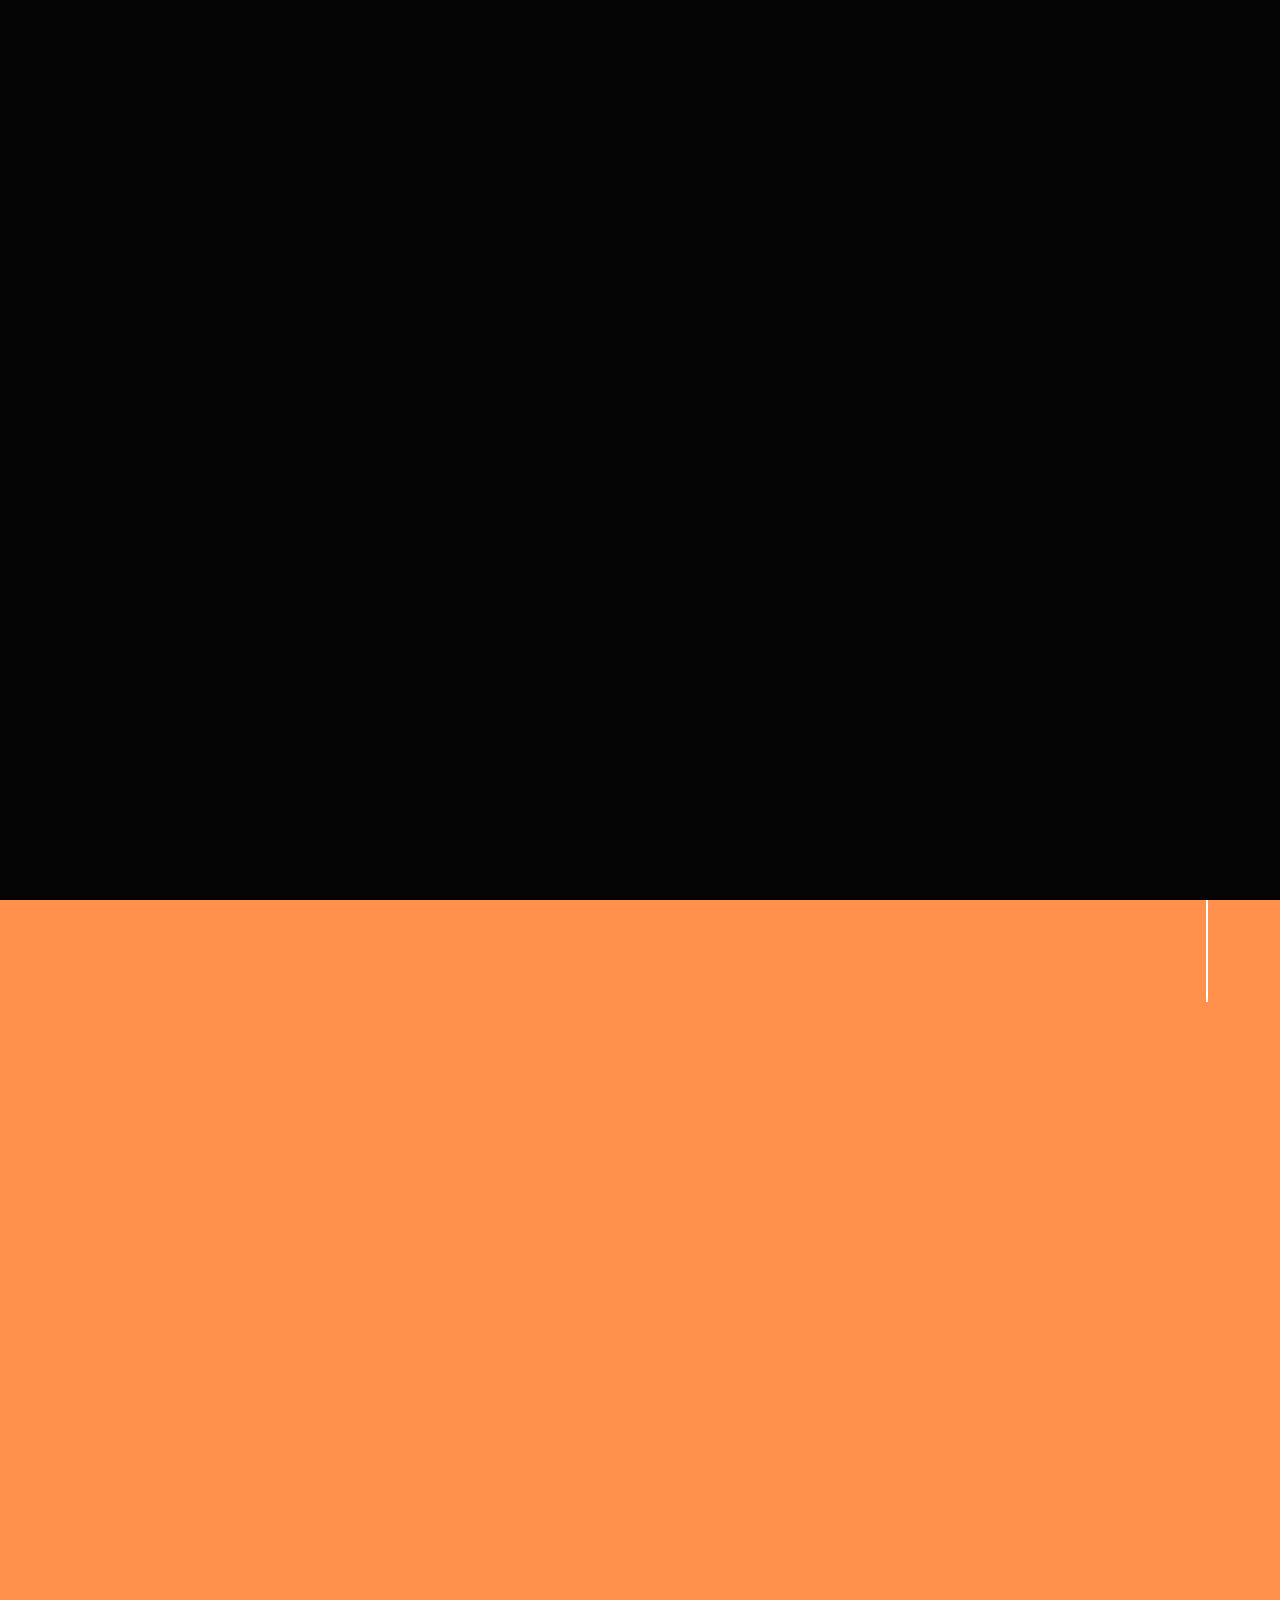
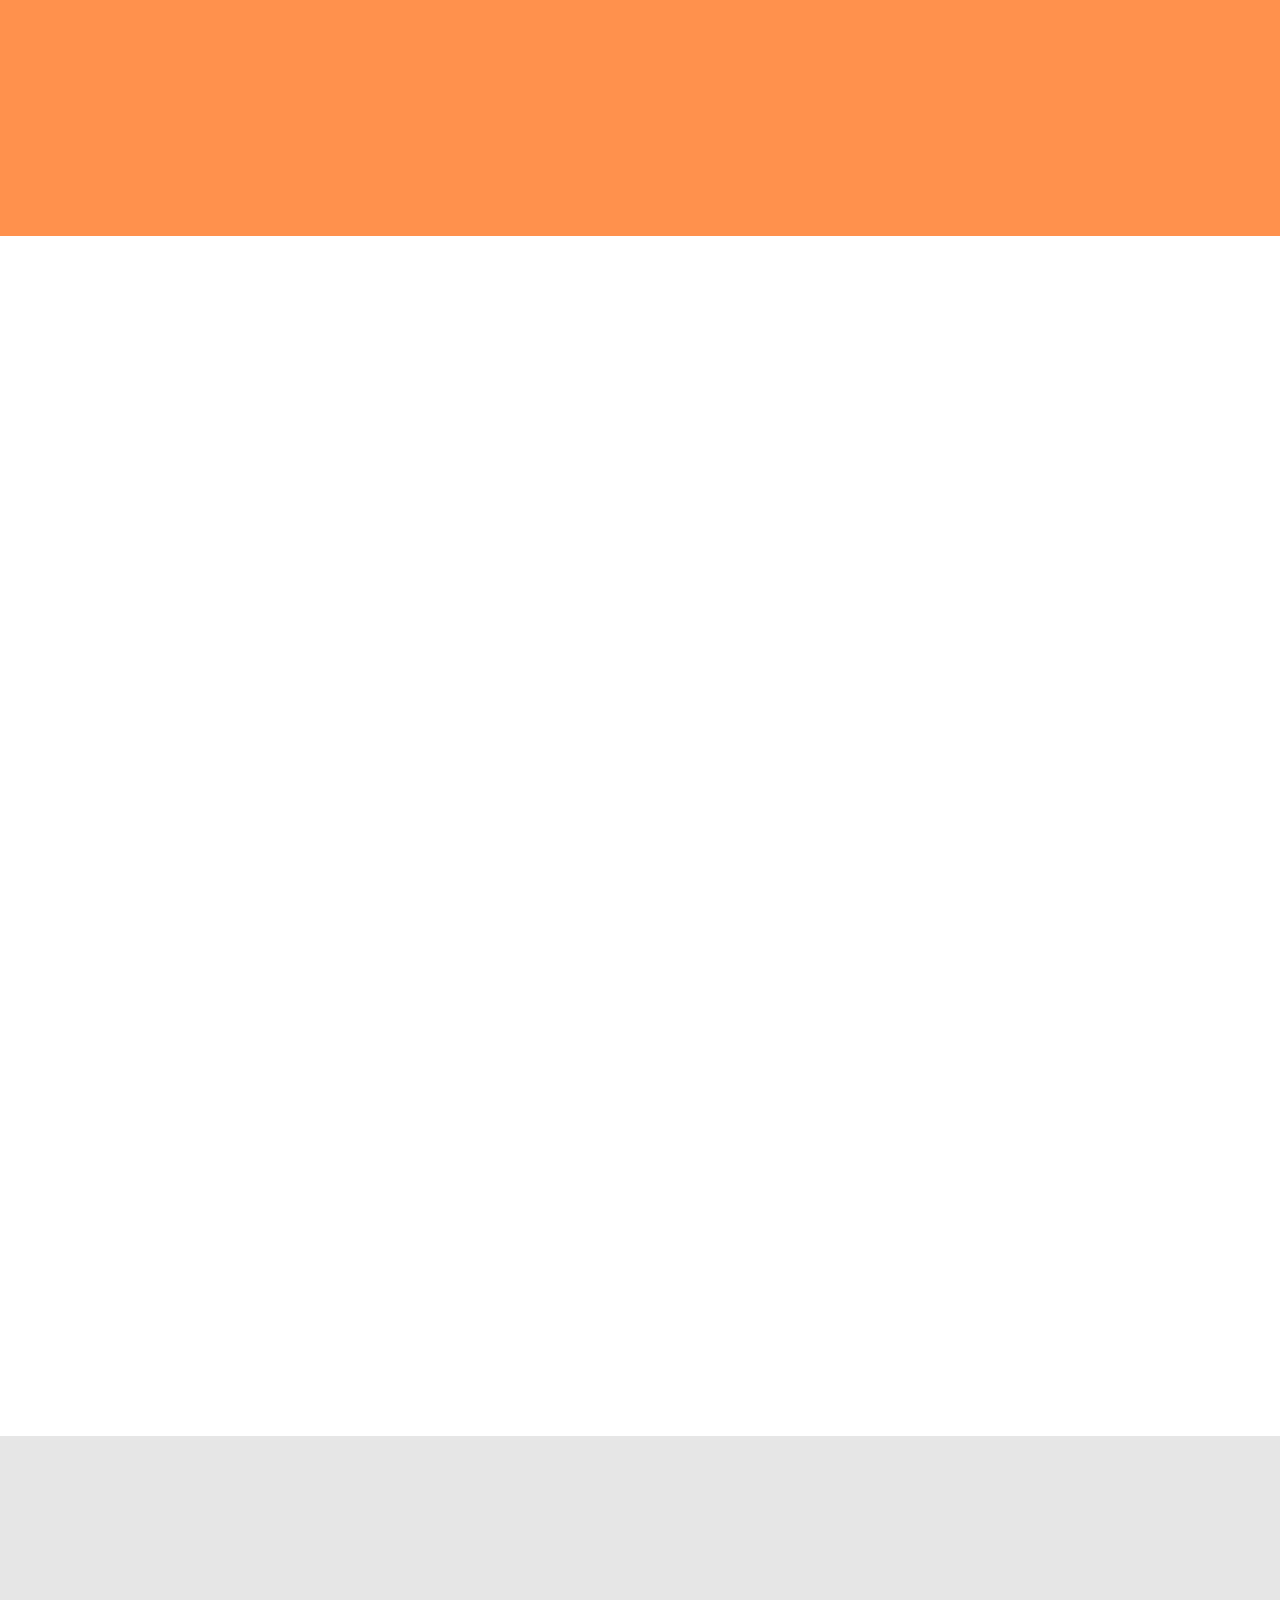
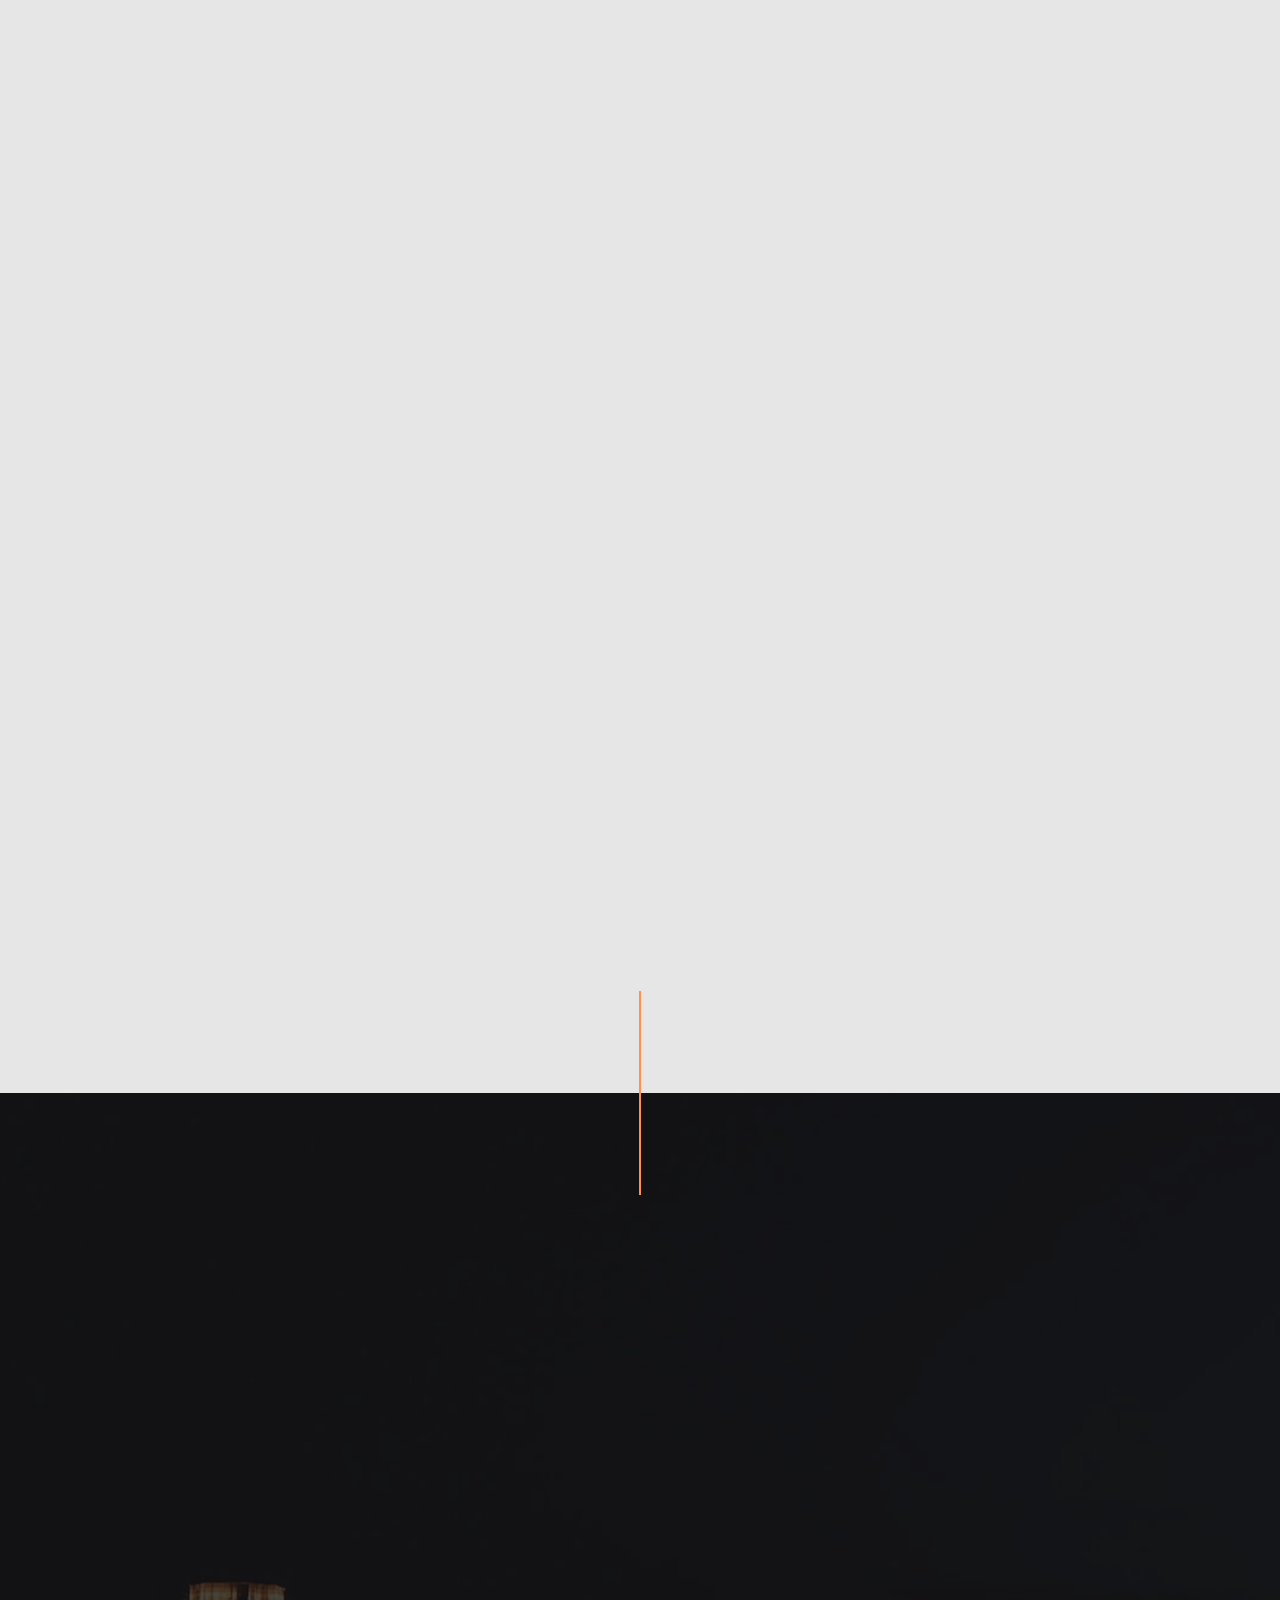
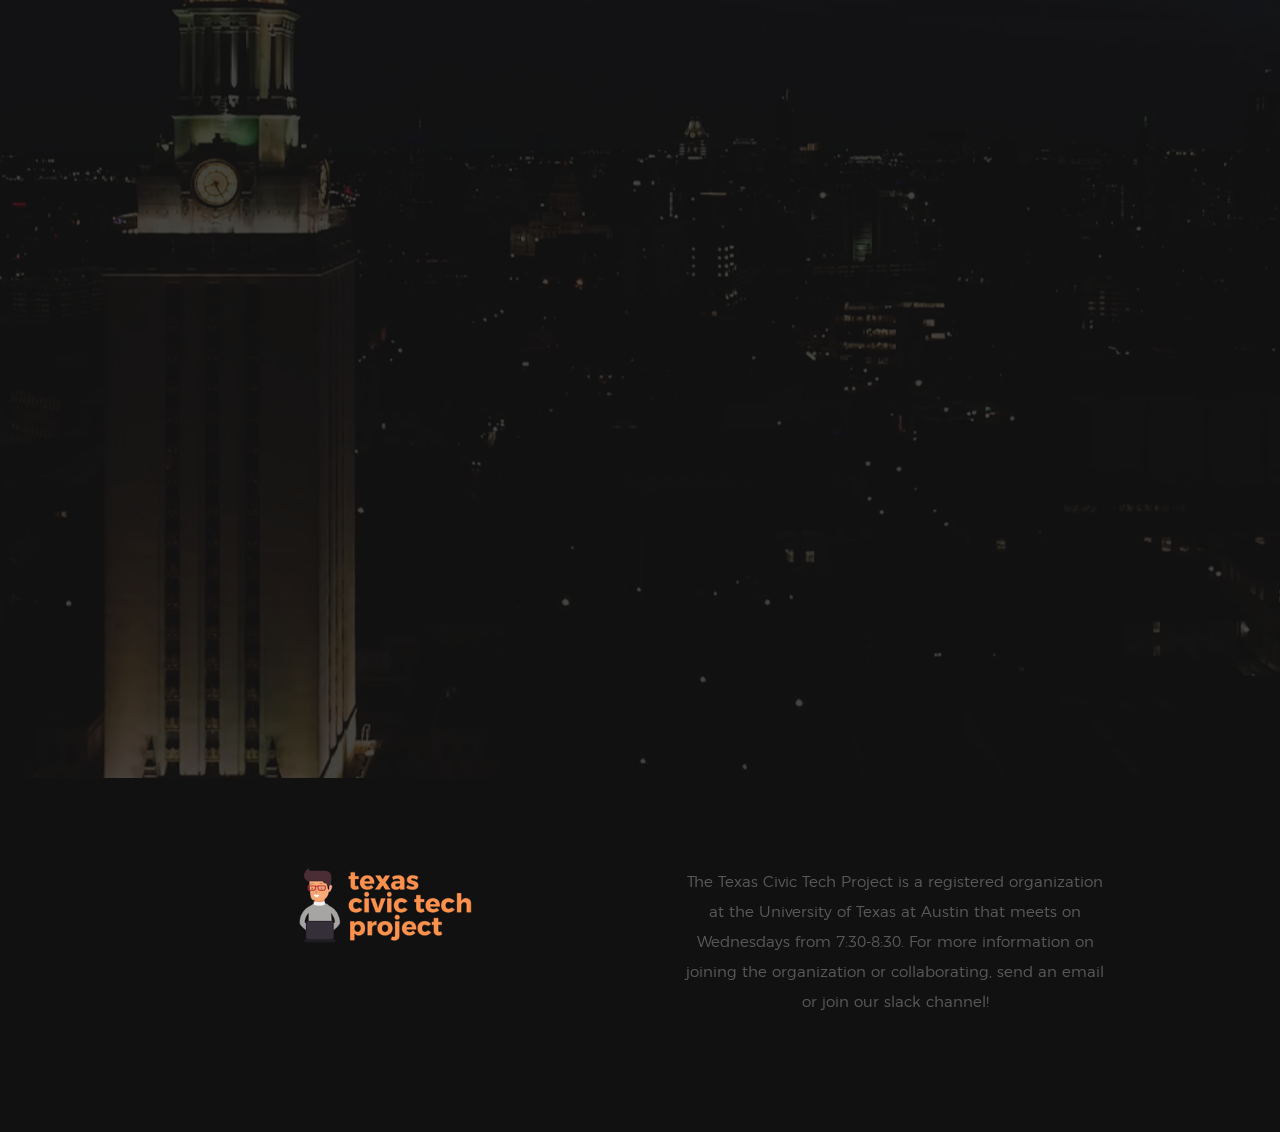
==== index.html @ 6610bd59 "Add files via upload" ====
<!DOCTYPE html>
<!--[if lt IE 9 ]><html class="no-js oldie" lang="en"> <![endif]-->
<!--[if IE 9 ]><html class="no-js oldie ie9" lang="en"> <![endif]-->
<!--[if (gte IE 9)|!(IE)]><!-->
<html class="no-js" lang="en">
<!--<![endif]-->


<!--
#ff914d
-->
<head>

    <!--- basic page needs
    ================================================== -->
    <meta charset="utf-8">
    <title>Texas Civic Tech Project</title>
    <meta name="description" content="">
    <meta name="author" content="">

    <!-- mobile specific metas
    ================================================== -->
    <meta name="viewport" content="width=device-width, initial-scale=1">

    <!-- CSS
    ================================================== -->
    <link rel="stylesheet" href="css/base.css">
    <link rel="stylesheet" href="css/vendor.css">
    <link rel="stylesheet" href="css/main.css">

    <!-- script
    ================================================== -->
    <script src="js/modernizr.js"></script>
    <script src="js/pace.min.js"></script>

    <!-- favicons
    ================================================== -->
    <link rel="shortcut icon" href="favicon.ico" type="image/x-icon">
    <link rel="icon" href="favicon.ico" type="image/x-icon">

</head>

<body id="top">

    <!-- header
    ================================================== -->
    <header class="s-header">

        <div class="header-logo">
            <a class="site-logo" href="texascivictechproject.github.io">
                <img src="images/logo1.png" alt="Homepage">
            </a>
        </div>

        <nav class="header-nav">

            <a href="#0" class="header-nav__close" title="close"><span>Close</span></a>

            <div class="header-nav__content">
                <h3>Navigation</h3>

                <ul class="header-nav__list">
                    <li class="current"><a class="smoothscroll"  href="#home" title="home">Home</a></li>
                    <li><a class="smoothscroll"  href="#about" title="about">About</a></li>
                    <li><a class="smoothscroll"  href="#services" title="services">Services</a></li>
                    <li><a class="smoothscroll"  href="#team" title="team">Team</a></li>
                    <li><a class="smoothscroll"  href="#contact" title="contact">Contact</a></li>
                </ul>

                <p>The Texas Civic Tech Project is a registered organization at the University of Texas at Austin that meets on Wednesdays from 7:30-8:30. For more information on joining the organization or collaborating, send an email or join our slack channel!</p>

                <ul class="header-nav__social">
                    <li>
                        <a href="https://www.facebook.com/txcivictech"><i class="fa fa-facebook"></i></a>
                    </li>
                    <li>
                        <a href="http://bit.ly/txcivictech"><i class="fa fa-slack"></i></a>
                    </li>
                    <li>
                      <a href="mailto:texascivictech@gmail.com"><i class="fa fa-envelope"></i></a>
                    </li>
                </ul>

            </div> <!-- end header-nav__content -->

        </nav>  <!-- end header-nav -->

        <a class="header-menu-toggle" href="#0">
            <span class="header-menu-text">Menu</span>
            <span class="header-menu-icon"></span>
        </a>

    </header> <!-- end s-header -->


    <!-- home
    ================================================== -->
    <section id="home" class="s-home target-section" data-parallax="scroll" data-image-src="images/ut2.jpg" data-natural-width=3000 data-natural-height=2000 data-position-y=center>

        <div class="overlay"></div>
        <div class="shadow-overlay"></div>

        <div class="home-content">

            <div class="row home-content__main">

                <h3>Welcome to the Texas Civic Tech Project</h3>

                <h1>
                    We are students at<br>
                    <i>The University of Texas at Austin</i><br>
                    changing the way we view<br>
                    politics, advocacy, & STEM.
                </h1>

                <div class="home-content__buttons">
                  <a href="#about" class="smoothscroll btn btn--stroke">
                      About Us
                  </a>
                    <a href="#contact" class="smoothscroll btn btn--stroke">
                        Contact
                    </a>

                </div>

            </div>

            <div class="home-content__scroll">
                <a href="#about" class="scroll-link smoothscroll">
                    <span>Scroll Down</span>
                </a>
            </div>

            <div class="home-content__line"></div>

        </div> <!-- end home-content -->


        <ul class="home-social">
            <li>
                <a href="https://www.facebook.com/txcivictech/"><i class="fa fa-facebook" aria-hidden="true"></i><span>Facebook</span></a>
            </li>
            <li>
                <a href="http://bit.ly/txcivictech"><i class="fa fa-slack" aria-hidden="true"></i><span>Slack</span></a>
            </li>
            <li>
                <a href="mailto:texascivictech@gmail.com"><i class="fa fa-envelope" aria-hidden="true"></i><span>Mail</span></a>
            </li>
        </ul>
        <!-- end home-social -->

    </section> <!-- end s-home -->


    <!-- about
    ================================================== -->
    <section id='about' class="s-about">

        <div class="row section-header has-bottom-sep" data-aos="fade-up">
            <div class="col-full">
                <h3 class="subhead subhead--dark">Who We Are</h3>
                <h1 class="display-1 display-1--light">Texas Civic Tech Project</h1>
            </div>
        </div> <!-- end section-header -->

        <div class="row about-desc" data-aos="fade-up">
            <div class="col-full">
                <p>
                  The Texas Civic Tech Project was founded in 2019 at UT Austin as an avenue for students passionate about STEM to discuss various issues concering tech & politics and also get involved in community projects that utilizes their technical skills for social, huminitarian, and political needs. In this format, students are given opporunities to have a dialogue on these issues and participate in important community-based advocacy.
                </p>
            </div>
        </div> <!-- end about-desc -->

        <div class="row about-stats stats block-1-3 block-m-1-2 block-mob-full" data-aos="fade-up">

            <div class="col-block stats__col ">
                <div class="stats__count">30</div>
                <h5>Members</h5>
            </div>
            <div class="col-block stats__col">
                <div class="stats__count">8</div>
                <h5>Projects</h5>
            </div>
            <div class="col-block stats__col">
                <div class="stats__count">6</div>
                <h5>Partnered Orgs</h5>
            </div>
            <!--<div class="col-block stats__col">
                <div class="stats__count">102</div>
                <h5>Happy Clients</h5>
            </div>-->

        </div> <!-- end about-stats -->

        <div class="about__line"></div>

    </section> <!-- end s-about -->


    <!-- services
    ================================================== -->
    <section id='services' class="s-services">

        <div class="row section-header has-bottom-sep" data-aos="fade-up">
            <div class="col-full">
                <h3 class="subhead">What We Do</h3>
                <h1 class="display-2">We offer free services to assist organizations in the Austin area</h1>
            </div>
        </div> <!-- end section-header -->

        <div class="row services-list block-1-2 block-tab-full">

            <div class="col-block service-item" data-aos="fade-up">
                <div class="service-icon">
                    <i class="icon-cursor"></i>
                </div>
                <div class="service-text">
                    <h3 class="h2">Web Development</h3>
                    <p>We assist organizations in the Austin area that are positive impacting their community with
                      meeting their web needs. This includes web design, updating outdated information, and more.
                    </p>
                </div>
            </div>

            <div class="col-block service-item" data-aos="fade-up">
                <div class="service-icon">
                    <i class="icon-education"></i>
                </div>
                <div class="service-text">
                    <h3 class="h2">Educational Workshops</h3>
                    <p>We host or partner with organizations to put together tech-based educational workshops. These workshops
                      include technical literacy, computer typing, programming for children, and more.
                    </p>
                </div>
            </div>

            <div class="col-block service-item" data-aos="fade-up">
                <div class="service-icon">
                    <i class="icon-bar-chart"></i>
                </div>
                <div class="service-text">
                    <h3 class="h2">Data Analytics</h3>
                    <p>We help inspect, scrape, and model data to help groups and social efforts with achieving their goals using
                       numerical analysis. In addition, we assist with compiling reports to convey findings.
                    </p>
                </div>
            </div>

            <div class="col-block service-item" data-aos="fade-up">
                <div class="service-icon">
                    <i class="icon-paint-brush"></i>
                </div>
                <div class="service-text">
                    <h3 class="h2">Graphic Design</h3>
                    <p>We offer basic graphic design services to assist with marketing and branding. In our recent work, we've helped
                      with creating logos and fliers for our partner organizations.
                    </p>
                </div>
            </div>

            <div class="col-block service-item" data-aos="fade-up">
                <div class="service-icon">
                    <i class="icon-users"></i>
                </div>
                <div class="service-text">
                    <h3 class="h2">Volunteer</h3>
                    <p>Our members are passionate about assisting and connecting with social efforts in the Austin community. We are
                      proud to assist organizations by volunteering and participating in their causes, efforts, and events.
                    </p>
                </div>
            </div>

            <div class="col-block service-item" data-aos="fade-up">
                <div class="service-icon">
                    <i class="icon-chat"></i>
                </div>
                <div class="service-text">
                    <h3 class="h2">Dialogue</h3>
                    <p>At our weekly meetings, we host discussions, lectures, and hot talks on topics within the intersection
                      of politics and technology and look forward to having guest speakers at our meetings.
                    </p>
                </div>
            </div>




        </div> <!-- end services-list -->

    </section> <!-- end s-services -->



    <!-- clients
    ================================================== -->
    <section id="team" class="s-clients">

        <div class="row section-header has-bottom-sep" data-aos="fade-up">
            <div class="col-full">
                <h3 class="subhead">Who We Are</h3>
                <h1 class="display-2">The Team</h1>
            </div>
        </div> <!-- end section-header -->

        <div class="row clients-outer" data-aos="fade-up">
          <div class ="founderColumn">
            <img class="founder" src="images/me.jpg" />
            <h2>Alexander Tekle</h2>
            <p> 2nd Year, Computer Engineering - <b>Cofounder</b> </p>
          </div>
          <div class ="founderColumn">
            <img class="founder" src="images/abby2.jpg" />
            <h2>Abby Krishnan</h2>
            <p>2nd Year, Computer Science - <b>Cofounder</b></p>
          </div>
          <p>
            Alexander and Abby founded the Texas Civic Tech Project at the University of Texas at Austin in January
            2019 because they believed in the ability of students to influence the way
            technology is used politically & socially in communities. They look forward to fostering an environment
            at UT where students are well informed on the implications of various tech topics on policy making and are able get
            involved in technical projects benefiting their community. </p>
            <!--<div class="col-full">
                <div class="clients">

                    <a href="#0" title="" class="clients__slide"><img src="images/me.jpg" /></a>
                    <a href="#0" title="" class="clients__slide"><img src="images/clients/atom.png" /></a>

                </div> <!-- end clients -->
            <!--</div> <!-- end col-full -->
        </div> <!-- end clients-outer -->


    </section> <!-- end s-clients -->


    <!-- contact
    ================================================== -->
    <section id="contact" class="s-contact">

        <div class="overlay"></div>
        <div class="contact__line"></div>

        <div class="row section-header" data-aos="fade-up">
            <div class="col-full">
                <h3 class="subhead">Contact Us</h3>
                <h1 class="display-2 display-2--light">Reach out for a new project or just say hello</h1>
            </div>
        </div>

        <div class="row contact-content" data-aos="fade-up">

            <div class="contact-primary">

                <h3 class="h6">Send Us A Message</h3>
                <form action="https://formspree.io/txcivictech@gmail.com" method="POST" target="_blank" >
                  <div class="form-field">
                      <input name="contactName" type="text" id="contactName" placeholder="Your Name" value="" minlength="2" required="" aria-required="true" class="full-width">
                  </div>
                  <div class="form-field">
                      <input name="_replyTo" type="email" id="contactEmail" placeholder="Your Email" value="" required="" aria-required="true" class="full-width">
                  </div>
                  <div class="form-field">
                      <input name="contactSubject" type="text" id="contactSubject" placeholder="Subject" value="" class="full-width">
                  </div>
                  <div class="form-field">
                      <textarea name="contactMessage" id="contactMessage" placeholder="Your Message" rows="10" cols="50" required="" aria-required="true" class="full-width"></textarea>
                  </div>

                  <div class="form-field">
                      <button class="full-width btn--primary">Submit</button>
                      <div class="submit-loader">
                          <div class="text-loader">Sending...</div>
                          <div class="s-loader">
                              <div class="bounce1"></div>
                              <div class="bounce2"></div>
                              <div class="bounce3"></div>
                          </div>
                      </div>
                  </div>
                </form>
<!--
                <form name="contactForm" id="contactForm" method="post" action="" novalidate="novalidate">
                    <fieldset>

                    <div class="form-field">
                        <input name="contactName" type="text" id="contactName" placeholder="Your Name" value="" minlength="2" required="" aria-required="true" class="full-width">
                    </div>
                    <div class="form-field">
                        <input name="contactEmail" type="email" id="contactEmail" placeholder="Your Email" value="" required="" aria-required="true" class="full-width">
                    </div>
                    <div class="form-field">
                        <input name="contactSubject" type="text" id="contactSubject" placeholder="Subject" value="" class="full-width">
                    </div>
                    <div class="form-field">
                        <textarea name="contactMessage" id="contactMessage" placeholder="Your Message" rows="10" cols="50" required="" aria-required="true" class="full-width"></textarea>
                    </div>
                    <div class="form-field">
                        <button class="full-width btn--primary">Submit</button>
                        <div class="submit-loader">
                            <div class="text-loader">Sending...</div>
                            <div class="s-loader">
                                <div class="bounce1"></div>
                                <div class="bounce2"></div>
                                <div class="bounce3"></div>
                            </div>
                        </div>
                    </div>

                    </fieldset>
                </form>-->

                <!-- contact-warning -->
                <div class="message-warning">
                    Something went wrong. Please try again.
                </div>

                <!-- contact-success -->
                <div class="message-success">
                    Your message was sent, thank you!<br>
                </div>

            </div> <!-- end contact-primary -->

            <div class="contact-secondary">
                <div class="contact-info">

                    <h3 class="h6 hide-on-fullwidth">Contact Info</h3>

                    <div class="cinfo">
                        <h5>Where to Find Us</h5>
                        <p>
                            The University of Texas at Austin<br>
                            110 Inner Campus Drive<br>
                            Austin, TX 78705
                        </p>
                    </div>

                    <div class="cinfo">
                        <h5>Email Us At</h5>
                        <p>
                            texascivictech@gmail.com
                        </p>
                    </div>


                    <div class="cinfo">
                      <h5>Social Media</h5>
                      <ul class="contact-social">
                          <li>
                              <a href="https://www.facebook.com/txcivictech/"><i class="fa fa-facebook" aria-hidden="true"></i></a>
                              <a href="http://bit.ly/txcivictech"><i class="fa fa-slack" aria-hidden="true"></i></a>
                              <a href="mailto:texascivictech@gmail.com"><i class="fa fa-envelope" aria-hidden="true"></i></a>


                          </li>
                          </li>
                      </ul> <!-- end contact-social -->
                    </div>

                </div> <!-- end contact-info -->
            </div> <!-- end contact-secondary -->

        </div> <!-- end contact-content -->

    </section> <!-- end s-contact -->


    <!-- footer
    ================================================== -->
    <footer>

        <div class="row footer-main">

            <div class="col-six left ">
              <div class="footer-logo"></div>

            </div>

            <div class="col-six tab-full right footer-desc ">
              The Texas Civic Tech Project is a registered organization at the University of Texas at Austin that meets on Wednesdays from 7:30-8:30. For more information on joining the organization or collaborating, send an email or join our slack channel!

            </div>

        </div> <!-- end footer-main -->

        <div class="row footer-bottom">

            <div class="col-twelve">
                <div class="go-top">
                    <a class="smoothscroll" title="Back to Top" href="#top"><i class="icon-arrow-up" aria-hidden="true"></i></a>
                </div>
            </div>

        </div> <!-- end footer-bottom -->

    </footer> <!-- end footer -->


    <!-- photoswipe background
    ================================================== -->
    <div aria-hidden="true" class="pswp" role="dialog" tabindex="-1">

        <div class="pswp__bg"></div>
        <div class="pswp__scroll-wrap">

            <div class="pswp__container">
                <div class="pswp__item"></div>
                <div class="pswp__item"></div>
                <div class="pswp__item"></div>
            </div>

            <div class="pswp__ui pswp__ui--hidden">
                <div class="pswp__top-bar">
                    <div class="pswp__counter"></div><button class="pswp__button pswp__button--close" title="Close (Esc)"></button> <button class="pswp__button pswp__button--share" title=
                    "Share"></button> <button class="pswp__button pswp__button--fs" title="Toggle fullscreen"></button> <button class="pswp__button pswp__button--zoom" title=
                    "Zoom in/out"></button>
                    <div class="pswp__preloader">
                        <div class="pswp__preloader__icn">
                            <div class="pswp__preloader__cut">
                                <div class="pswp__preloader__donut"></div>
                            </div>
                        </div>
                    </div>
                </div>
                <div class="pswp__share-modal pswp__share-modal--hidden pswp__single-tap">
                    <div class="pswp__share-tooltip"></div>
                </div><button class="pswp__button pswp__button--arrow--left" title="Previous (arrow left)"></button> <button class="pswp__button pswp__button--arrow--right" title=
                "Next (arrow right)"></button>
                <div class="pswp__caption">
                    <div class="pswp__caption__center"></div>
                </div>
            </div>

        </div>

    </div> <!-- end photoSwipe background -->


    <!-- preloader
    ================================================== -->
    <div id="preloader">
        <div id="loader">
            <div class="line-scale-pulse-out">
                <div></div>
                <div></div>
                <div></div>
                <div></div>
                <div></div>
            </div>
        </div>
    </div>


    <!-- Java Script
    ================================================== -->
    <script src="js/jquery-3.2.1.min.js"></script>
    <script src="js/plugins.js"></script>
    <script src="js/main.js"></script>

</body>

</html>
---- css/base.css ----
/* =================================================================== 
 *
 *  Glint v1.0 Base Stylesheet
 *  11-20-2017
 *  ------------------------------------------------------------------
 *
 *  TOC:
 *  # imports 
 *  # normalize
 *  # basic/base setup styles
 *      ## Media
 *      ## Typography resets 
 *      ## links
 *      ## inputs
 *  # grid
 *      ## medium size devices
 *      ## tablets
 *      ## mobile devices
 *      ## small mobile devices
 *  # block grids
 *      ## medium size devices
 *      ## tablets
 *      ## mobile devices
 *      ## small mobile devices
 *  # MISC
 *
 * =================================================================== */


/* ===================================================================
 * # imports 
 *
 * ------------------------------------------------------------------- */
@import url("font-awesome/css/font-awesome.min.css");
@import url("micons/micons.css");
@import url("fonts.css");


/* ===================================================================
 * # normalize
 * normalize.css v5.0.0 | MIT License | 
 * github.com/necolas/normalize.css
 *
 * ------------------------------------------------------------------- */
html {
    font-family: sans-serif;
    line-height: 1.15;
    -ms-text-size-adjust: 100%;
    -webkit-text-size-adjust: 100%;
}

body {
    margin: 0;
}

article,
aside,
footer,
header,
nav,
section {
    display: block;
}

h1 {
    font-size: 2em;
    margin: 0.67em 0;
}

figcaption,
figure,
main {
    display: block;
}

figure {
    margin: 1em 40px;
}

hr {
    box-sizing: content-box;
    height: 0;
    overflow: visible;
}

pre {
    font-family: monospace, monospace;
    font-size: 1em;
}

a {
    background-color: transparent;
    -webkit-text-decoration-skip: objects;
}

a:active,
a:hover {
    outline-width: 0;
}

abbr[title] {
    border-bottom: none;
    text-decoration: underline;
    text-decoration: underline dotted;
}

b,
strong {
    font-weight: inherit;
}

b,
strong {
    font-weight: bolder;
}

code,
kbd,
samp {
    font-family: monospace, monospace;
    font-size: 1em;
}

dfn {
    font-style: italic;
}

mark {
    background-color: #ff0;
    color: #000;
}

small {
    font-size: 80%;
}

sub,
sup {
    font-size: 75%;
    line-height: 0;
    position: relative;
    vertical-align: baseline;
}

sub {
    bottom: -0.25em;
}

sup {
    top: -0.5em;
}

audio,
video {
    display: inline-block;
}

audio:not([controls]) {
    display: none;
    height: 0;
}

img {
    border-style: none;
}

svg:not(:root) {
    overflow: hidden;
}

button,
input,
optgroup,
select,
textarea {
    font-family: sans-serif;
    font-size: 100%;
    line-height: 1.15;
    margin: 0;
}

button,
input {
    overflow: visible;
}

button,
select {
    text-transform: none;
}

button,
html [type="button"],
[type="reset"],
[type="submit"] {
    -webkit-appearance: button;
}

button::-moz-focus-inner,
[type="button"]::-moz-focus-inner,
[type="reset"]::-moz-focus-inner,
[type="submit"]::-moz-focus-inner {
    border-style: none;
    padding: 0;
}

button:-moz-focusring,
[type="button"]:-moz-focusring,
[type="reset"]:-moz-focusring,
[type="submit"]:-moz-focusring {
    outline: 1px dotted ButtonText;
}

fieldset {
    border: 1px solid #c0c0c0;
    margin: 0 2px;
    padding: 0.35em 0.625em 0.75em;
}

legend {
    box-sizing: border-box;
    color: inherit;
    display: table;
    max-width: 100%;
    padding: 0;
    white-space: normal;
}

progress {
    display: inline-block;
    vertical-align: baseline;
}

textarea {
    overflow: auto;
}

[type="checkbox"],
[type="radio"] {
    box-sizing: border-box;
    padding: 0;
}

[type="number"]::-webkit-inner-spin-button,
[type="number"]::-webkit-outer-spin-button {
    height: auto;
}

[type="search"] {
    -webkit-appearance: textfield;
    outline-offset: -2px;
}

[type="search"]::-webkit-search-cancel-button,
[type="search"]::-webkit-search-decoration {
    -webkit-appearance: none;
}

::-webkit-file-upload-button {
    -webkit-appearance: button;
    font: inherit;
}

details,
menu {
    display: block;
}

summary {
    display: list-item;
}

canvas {
    display: inline-block;
}

template {
    display: none;
}

[hidden] {
    display: none;
}


/* ===================================================================
 * # basic/base setup styles
 *
 * ------------------------------------------------------------------- */
html {
    font-size: 62.5%;
    box-sizing: border-box;
}

*,
*::before,
*::after {
    box-sizing: inherit;
}

body {
    font-weight: normal;
    line-height: 1;
    word-wrap: break-word;
    text-rendering: optimizeLegibility;
    -webkit-overflow-scrolling: touch;
    -webkit-text-size-adjust: none;
}

body,
input,
button {
    -moz-osx-font-smoothing: grayscale;
    -webkit-font-smoothing: antialiased;
}


/* ------------------------------------------------------------------- 
 * ## Media
 * ------------------------------------------------------------------- */
img,
video {
    max-width: 100%;
    height: auto;
}


/* ------------------------------------------------------------------- 
 * ## Typography resets 
 * ------------------------------------------------------------------- */
div,
dl,
dt,
dd,
ul,
ol,
li,
h1,
h2,
h3,
h4,
h5,
h6,
pre,
form,
p,
blockquote,
th,
td {
    margin: 0;
    padding: 0;
}

h1,
h2,
h3,
h4,
h5,
h6 {
    -webkit-font-smoothing: auto;
    -webkit-font-smoothing: antialiased;
    -webkit-font-variant-ligatures: common-ligatures;
    -moz-font-variant-ligatures: common-ligatures;
    font-variant-ligatures: common-ligatures;
    text-rendering: optimizeLegibility;
}

em,
i {
    font-style: italic;
    line-height: inherit;
}

strong,
b {
    font-weight: bold;
    line-height: inherit;
}

small {
    font-size: 60%;
    line-height: inherit;
}

ol,
ul {
    list-style: none;
}

li {
    display: block;
}


/* ------------------------------------------------------------------- 
 * ## links 
 * ------------------------------------------------------------------- */
a {
    text-decoration: none;
    line-height: inherit;
}

a img {
    border: none;
}


/* ------------------------------------------------------------------- 
 * ## inputs 
 * ------------------------------------------------------------------- */
fieldset {
    margin: 0;
    padding: 0;
}

input[type="email"],
input[type="number"],
input[type="search"],
input[type="text"],
input[type="tel"],
input[type="url"],
input[type="password"],
textarea {
    -webkit-appearance: none;
    -moz-appearance: none;
    -ms-appearance: none;
    -o-appearance: none;
    appearance: none;
}


/* ===================================================================
 * # grid
 *
 * ------------------------------------------------------------------- */
.row {
    width: 94%;
    max-width: 1200px;
    margin: 0 auto;
}

.row:after {
    content: "";
    display: table;
    clear: both;
}

.row .row {
    width: auto;
    max-width: none;
    margin-left: -20px;
    margin-right: -20px;
}


/* column blocks
 * -------------------------------------- */
[class*="col-"] {
    float: left;
    padding: 0 20px;
}

[class*="col-"]+[class*="col-"].end {
    float: right;
}


/* column width classes 
 * -------------------------------------- */
.col-one {
    width: 8.33333%;
}

.col-two,
.col-1-6 {
    width: 16.66667%;
}

.col-three,
.col-1-4 {
    width: 25%;
}

.col-four,
.col-1-3 {
    width: 33.33333%;
}

.col-five {
    width: 41.66667%;
}

.col-six,
.col-1-2 {
    width: 50%;
}

.col-seven {
    width: 58.33333%;
}

.col-eight,
.col-2-3 {
    width: 66.66667%;
}

.col-nine,
.col-3-4 {
    width: 75%;
}

.col-ten,
.col-5-6 {
    width: 83.33333%;
}

.col-eleven {
    width: 91.66667%;
}

.col-twelve,
.col-full {
    width: 100%;
}


/* ------------------------------------------------------------------- 
 * ## medium size devices
 * ------------------------------------------------------------------- */
@media only screen and (max-width: 1200px) {
    .row .row {
        margin-left: -15px;
        margin-right: -15px;
    }
    [class*="col-"] {
        padding: 0 15px;
    }
    .md-two,
    .md-1-6 {
        width: 16.66667%;
    }
    .md-one {
        width: 8.33333%;
    }
    .md-three,
    .md-1-4 {
        width: 25%;
    }
    .md-four,
    .md-1-3 {
        width: 33.33333%;
    }
    .md-five {
        width: 41.66667%;
    }
    .md-six,
    .md-1-2 {
        width: 50%;
    }
    .md-seven {
        width: 58.33333%;
    }
    .md-eight,
    .md-2-3 {
        width: 66.66667%;
    }
    .md-nine,
    .md-3-4 {
        width: 75%;
    }
    .md-ten,
    .md-5-6 {
        width: 83.33333%;
    }
    .md-eleven {
        width: 91.66667%;
    }
    .md-twelve,
    .md-full {
        width: 100%;
    }
}


/* ------------------------------------------------------------------- 
 * ## tablets
 * ------------------------------------------------------------------- */
@media only screen and (max-width: 800px) {
    .row {
        width: 90%;
    }
    .tab-1-4 {
        width: 25%;
    }
    .tab-1-3 {
        width: 33.33333%;
    }
    .tab-1-2 {
        width: 50%;
    }
    .tab-2-3 {
        width: 66.66667%;
    }
    .tab-3-4 {
        width: 75%;
    }
    .tab-full {
        width: 100%;
    }
}


/* ------------------------------------------------------------------- 
 * ## mobile devices
 * ------------------------------------------------------------------- */
@media only screen and (max-width: 600px) {
    .row {
        width: auto;
        padding-left: 25px;
        padding-right: 25px;
    }
    .row .row {
        margin-left: -10px;
        margin-right: -10px;
    }
    [class*="col-"] {
        padding: 0 10px;
    }
    .mob-1-4 {
        width: 25%;
    }
    .mob-1-3 {
        width: 33.33333%;
    }
    .mob-1-2 {
        width: 50%;
    }
    .mob-2-3 {
        width: 66.66667%;
    }
    .mob-3-4 {
        width: 75%;
    }
    .mob-full {
        width: 100%;
    }
}


/* ------------------------------------------------------------------- 
 * ## small mobile devices
 * ------------------------------------------------------------------- */

/* stack columns on small mobile devices
 * ------------------------------------------------------------------- */

@media only screen and (max-width: 400px) {
    .row .row {
        padding-left: 0;
        padding-right: 0;
        margin-left: 0;
        margin-right: 0;
    }
    [class*="col-"] {
        width: 100% !important;
        float: none !important;
        clear: both !important;
        margin-left: 0;
        margin-right: 0;
        padding: 0;
    }
    [class*="col-"]+[class*="col-"].end {
        float: none;
    }
}


/* ===================================================================
 * # block grids
 * ------------------------------------------------------------------- */

/*   Equally-sized columns define at row level
 * ------------------------------------------------------------------- */
[class*="block-"]:after {
    content: "";
    display: table;
    clear: both;
}

.block-1-6 .col-block {
    width: 16.66667%;
}

.block-1-5 .col-block {
    width: 20%;
}

.block-1-4 .col-block {
    width: 25%;
}

.block-1-3 .col-block {
    width: 33.33333%;
}

.block-1-2 .col-block {
    width: 50%;
}


/**
 * Clearing for block grid columns. Allow columns with 
 * different heights to align properly.
 */

.block-1-6 .col-block:nth-child(6n+1),
.block-1-5 .col-block:nth-child(5n+1),
.block-1-4 .col-block:nth-child(4n+1),
.block-1-3 .col-block:nth-child(3n+1),
.block-1-2 .col-block:nth-child(2n+1) {
    clear: both;
}


/* ------------------------------------------------------------------- 
 * ## medium size devices
 * ------------------------------------------------------------------- */
@media only screen and (max-width: 1200px) {
    .block-m-1-6 .col-block {
        width: 16.66667%;
    }
    .block-m-1-5 .col-block {
        width: 20%;
    }
    .block-m-1-4 .col-block {
        width: 25%;
    }
    .block-m-1-3 .col-block {
        width: 33.33333%;
    }
    .block-m-1-2 .col-block {
        width: 50%;
    }
    .block-m-full .col-block {
        width: 100%;
        clear: both;
    }
    [class*="block-m-"] .col-block:nth-child(n) {
        clear: none;
    }
    .block-m-1-6 .col-block:nth-child(6n+1),
    .block-m-1-5 .col-block:nth-child(5n+1),
    .block-m-1-4 .col-block:nth-child(4n+1),
    .block-m-1-3 .col-block:nth-child(3n+1),
    .block-m-1-2 .col-block:nth-child(2n+1) {
        clear: both;
    }
}


/* ------------------------------------------------------------------- 
 * ## tablets
 * ------------------------------------------------------------------- */
@media only screen and (max-width: 800px) {
    .block-tab-1-6 .col-block {
        width: 16.66667%;
    }
    .block-tab-1-5 .col-block {
        width: 20%;
    }
    .block-tab-1-4 .col-block {
        width: 25%;
    }
    .block-tab-1-3 .col-block {
        width: 33.33333%;
    }
    .block-tab-1-2 .col-block {
        width: 50%;
    }
    .block-tab-full .col-block {
        width: 100%;
        clear: both;
    }
    [class*="block-tab-"] .col-block:nth-child(n) {
        clear: none;
    }
    .block-tab-1-6 .col-block:nth-child(6n+1),
    .block-tab-1-6 .col-block:nth-child(5n+1),
    .block-tab-1-4 .col-block:nth-child(4n+1),
    .block-tab-1-3 .col-block:nth-child(3n+1),
    .block-tab-1-2 .col-block:nth-child(2n+1) {
        clear: both;
    }
}


/* ------------------------------------------------------------------- 
 * ## mobile devices
 * ------------------------------------------------------------------- */
@media only screen and (max-width: 600px) {
    .block-mob-1-6 .col-block {
        width: 16.66667%;
    }
    .block-mob-1-5 .col-block {
        width: 20%;
    }
    .block-mob-1-4 .col-block {
        width: 25%;
    }
    .block-mob-1-3 .col-block {
        width: 33.33333%;
    }
    .block-mob-1-2 .col-block {
        width: 50%;
    }
    .block-mob-full .col-block {
        width: 100%;
        clear: both;
    }
    [class*="block-mob-"] .col-block:nth-child(n) {
        clear: none;
    }
    .block-mob-1-6 .col-block:nth-child(6n+1),
    .block-mob-1-5 .col-block:nth-child(5n+1),
    .block-mob-1-4 .col-block:nth-child(4n+1),
    .block-mob-1-3 .col-block:nth-child(3n+1),
    .block-mob-1-2 .col-block:nth-child(2n+1) {
        clear: both;
    }
}


/* ------------------------------------------------------------------- 
 * ## small mobile devices
 * ------------------------------------------------------------------- */

/* stack columns on small mobile devices
 * ------------------------------------------------------------------- */

@media only screen and (max-width: 400px) {
    .stack .col-block {
        width: 100% !important;
        float: none !important;
        clear: both !important;
        margin-left: 0;
        margin-right: 0;
    }
}


/* ===================================================================
 * # MISC
 *
 * ------------------------------------------------------------------- */
.group:after {
    content: "";
    display: table;
    clear: both;
}


/* Misc Helper Styles
 * -------------------------------------- */
.is-hidden {
    display: none;
}

.is-invisible {
    visibility: hidden;
}

.antialiased {
    -webkit-font-smoothing: antialiased;
    -moz-osx-font-smoothing: grayscale;
}

.overflow-hidden {
    overflow: hidden;
}

.remove-bottom {
    margin-bottom: 0;
}

.half-bottom {
    margin-bottom: 1.5rem !important;
}

.add-bottom {
    margin-bottom: 3rem !important;
}

.no-border {
    border: none;
}

.full-width {
    width: 100%;
}

.text-center {
    text-align: center;
}

.text-left {
    text-align: left;
}

.text-right {
    text-align: right;
}

.pull-left {
    float: left;
}

.pull-right {
    float: right;
}

.align-center {
    margin-left: auto;
    margin-right: auto;
    text-align: center;
}


/*# sourceMappingURL=base.css.map */
---- css/vendor.css ----
/* =================================================================== 
 *
 *  Glint v1.0 Vendor/Third Party CSS 
 *  11-20-2017
 *  ------------------------------------------------------------------
 *
 *  TOC:
 *  # animate on scroll
 *  # slick slider
 *  # photoswipe
 *  # photoSwipe skin
 *
 * =================================================================== */


/* ===================================================================
 * # animate on scroll 
 * https://michalsnik.github.io/aos/
 *
 * ------------------------------------------------------------------- */
[data-aos][data-aos][data-aos-duration='50'], body[data-aos-duration='50'] [data-aos] {
    transition-duration: 50ms;
}

[data-aos][data-aos][data-aos-delay='50'], body[data-aos-delay='50'] [data-aos] {
    transition-delay: 0;
}

[data-aos][data-aos][data-aos-delay='50'].aos-animate, body[data-aos-delay='50'] [data-aos].aos-animate {
    transition-delay: 50ms;
}

[data-aos][data-aos][data-aos-duration='100'], body[data-aos-duration='100'] [data-aos] {
    transition-duration: .1s;
}

[data-aos][data-aos][data-aos-delay='100'], body[data-aos-delay='100'] [data-aos] {
    transition-delay: 0;
}

[data-aos][data-aos][data-aos-delay='100'].aos-animate, body[data-aos-delay='100'] [data-aos].aos-animate {
    transition-delay: .1s;
}

[data-aos][data-aos][data-aos-duration='150'], body[data-aos-duration='150'] [data-aos] {
    transition-duration: .15s;
}

[data-aos][data-aos][data-aos-delay='150'], body[data-aos-delay='150'] [data-aos] {
    transition-delay: 0;
}

[data-aos][data-aos][data-aos-delay='150'].aos-animate, body[data-aos-delay='150'] [data-aos].aos-animate {
    transition-delay: .15s;
}

[data-aos][data-aos][data-aos-duration='200'], body[data-aos-duration='200'] [data-aos] {
    transition-duration: .2s;
}

[data-aos][data-aos][data-aos-delay='200'], body[data-aos-delay='200'] [data-aos] {
    transition-delay: 0;
}

[data-aos][data-aos][data-aos-delay='200'].aos-animate, body[data-aos-delay='200'] [data-aos].aos-animate {
    transition-delay: .2s;
}

[data-aos][data-aos][data-aos-duration='250'], body[data-aos-duration='250'] [data-aos] {
    transition-duration: .25s;
}

[data-aos][data-aos][data-aos-delay='250'], body[data-aos-delay='250'] [data-aos] {
    transition-delay: 0;
}

[data-aos][data-aos][data-aos-delay='250'].aos-animate, body[data-aos-delay='250'] [data-aos].aos-animate {
    transition-delay: .25s;
}

[data-aos][data-aos][data-aos-duration='300'], body[data-aos-duration='300'] [data-aos] {
    transition-duration: .3s;
}

[data-aos][data-aos][data-aos-delay='300'], body[data-aos-delay='300'] [data-aos] {
    transition-delay: 0;
}

[data-aos][data-aos][data-aos-delay='300'].aos-animate, body[data-aos-delay='300'] [data-aos].aos-animate {
    transition-delay: .3s;
}

[data-aos][data-aos][data-aos-duration='350'], body[data-aos-duration='350'] [data-aos] {
    transition-duration: .35s;
}

[data-aos][data-aos][data-aos-delay='350'], body[data-aos-delay='350'] [data-aos] {
    transition-delay: 0;
}

[data-aos][data-aos][data-aos-delay='350'].aos-animate, body[data-aos-delay='350'] [data-aos].aos-animate {
    transition-delay: .35s;
}

[data-aos][data-aos][data-aos-duration='400'], body[data-aos-duration='400'] [data-aos] {
    transition-duration: .4s;
}

[data-aos][data-aos][data-aos-delay='400'], body[data-aos-delay='400'] [data-aos] {
    transition-delay: 0;
}

[data-aos][data-aos][data-aos-delay='400'].aos-animate, body[data-aos-delay='400'] [data-aos].aos-animate {
    transition-delay: .4s;
}

[data-aos][data-aos][data-aos-duration='450'], body[data-aos-duration='450'] [data-aos] {
    transition-duration: .45s;
}

[data-aos][data-aos][data-aos-delay='450'], body[data-aos-delay='450'] [data-aos] {
    transition-delay: 0;
}

[data-aos][data-aos][data-aos-delay='450'].aos-animate, body[data-aos-delay='450'] [data-aos].aos-animate {
    transition-delay: .45s;
}

[data-aos][data-aos][data-aos-duration='500'], body[data-aos-duration='500'] [data-aos] {
    transition-duration: .5s;
}

[data-aos][data-aos][data-aos-delay='500'], body[data-aos-delay='500'] [data-aos] {
    transition-delay: 0;
}

[data-aos][data-aos][data-aos-delay='500'].aos-animate, body[data-aos-delay='500'] [data-aos].aos-animate {
    transition-delay: .5s;
}

[data-aos][data-aos][data-aos-duration='550'], body[data-aos-duration='550'] [data-aos] {
    transition-duration: .55s;
}

[data-aos][data-aos][data-aos-delay='550'], body[data-aos-delay='550'] [data-aos] {
    transition-delay: 0;
}

[data-aos][data-aos][data-aos-delay='550'].aos-animate, body[data-aos-delay='550'] [data-aos].aos-animate {
    transition-delay: .55s;
}

[data-aos][data-aos][data-aos-duration='600'], body[data-aos-duration='600'] [data-aos] {
    transition-duration: .6s;
}

[data-aos][data-aos][data-aos-delay='600'], body[data-aos-delay='600'] [data-aos] {
    transition-delay: 0;
}

[data-aos][data-aos][data-aos-delay='600'].aos-animate, body[data-aos-delay='600'] [data-aos].aos-animate {
    transition-delay: .6s;
}

[data-aos][data-aos][data-aos-duration='650'], body[data-aos-duration='650'] [data-aos] {
    transition-duration: .65s;
}

[data-aos][data-aos][data-aos-delay='650'], body[data-aos-delay='650'] [data-aos] {
    transition-delay: 0;
}

[data-aos][data-aos][data-aos-delay='650'].aos-animate, body[data-aos-delay='650'] [data-aos].aos-animate {
    transition-delay: .65s;
}

[data-aos][data-aos][data-aos-duration='700'], body[data-aos-duration='700'] [data-aos] {
    transition-duration: .7s;
}

[data-aos][data-aos][data-aos-delay='700'], body[data-aos-delay='700'] [data-aos] {
    transition-delay: 0;
}

[data-aos][data-aos][data-aos-delay='700'].aos-animate, body[data-aos-delay='700'] [data-aos].aos-animate {
    transition-delay: .7s;
}

[data-aos][data-aos][data-aos-duration='750'], body[data-aos-duration='750'] [data-aos] {
    transition-duration: .75s;
}

[data-aos][data-aos][data-aos-delay='750'], body[data-aos-delay='750'] [data-aos] {
    transition-delay: 0;
}

[data-aos][data-aos][data-aos-delay='750'].aos-animate, body[data-aos-delay='750'] [data-aos].aos-animate {
    transition-delay: .75s;
}

[data-aos][data-aos][data-aos-duration='800'], body[data-aos-duration='800'] [data-aos] {
    transition-duration: .8s;
}

[data-aos][data-aos][data-aos-delay='800'], body[data-aos-delay='800'] [data-aos] {
    transition-delay: 0;
}

[data-aos][data-aos][data-aos-delay='800'].aos-animate, body[data-aos-delay='800'] [data-aos].aos-animate {
    transition-delay: .8s;
}

[data-aos][data-aos][data-aos-duration='850'], body[data-aos-duration='850'] [data-aos] {
    transition-duration: .85s;
}

[data-aos][data-aos][data-aos-delay='850'], body[data-aos-delay='850'] [data-aos] {
    transition-delay: 0;
}

[data-aos][data-aos][data-aos-delay='850'].aos-animate, body[data-aos-delay='850'] [data-aos].aos-animate {
    transition-delay: .85s;
}

[data-aos][data-aos][data-aos-duration='900'], body[data-aos-duration='900'] [data-aos] {
    transition-duration: .9s;
}

[data-aos][data-aos][data-aos-delay='900'], body[data-aos-delay='900'] [data-aos] {
    transition-delay: 0;
}

[data-aos][data-aos][data-aos-delay='900'].aos-animate, body[data-aos-delay='900'] [data-aos].aos-animate {
    transition-delay: .9s;
}

[data-aos][data-aos][data-aos-duration='950'], body[data-aos-duration='950'] [data-aos] {
    transition-duration: .95s;
}

[data-aos][data-aos][data-aos-delay='950'], body[data-aos-delay='950'] [data-aos] {
    transition-delay: 0;
}

[data-aos][data-aos][data-aos-delay='950'].aos-animate, body[data-aos-delay='950'] [data-aos].aos-animate {
    transition-delay: .95s;
}

[data-aos][data-aos][data-aos-duration='1000'], body[data-aos-duration='1000'] [data-aos] {
    transition-duration: 1s;
}

[data-aos][data-aos][data-aos-delay='1000'], body[data-aos-delay='1000'] [data-aos] {
    transition-delay: 0;
}

[data-aos][data-aos][data-aos-delay='1000'].aos-animate, body[data-aos-delay='1000'] [data-aos].aos-animate {
    transition-delay: 1s;
}

[data-aos][data-aos][data-aos-duration='1050'], body[data-aos-duration='1050'] [data-aos] {
    transition-duration: 1.05s;
}

[data-aos][data-aos][data-aos-delay='1050'], body[data-aos-delay='1050'] [data-aos] {
    transition-delay: 0;
}

[data-aos][data-aos][data-aos-delay='1050'].aos-animate, body[data-aos-delay='1050'] [data-aos].aos-animate {
    transition-delay: 1.05s;
}

[data-aos][data-aos][data-aos-duration='1100'], body[data-aos-duration='1100'] [data-aos] {
    transition-duration: 1.1s;
}

[data-aos][data-aos][data-aos-delay='1100'], body[data-aos-delay='1100'] [data-aos] {
    transition-delay: 0;
}

[data-aos][data-aos][data-aos-delay='1100'].aos-animate, body[data-aos-delay='1100'] [data-aos].aos-animate {
    transition-delay: 1.1s;
}

[data-aos][data-aos][data-aos-duration='1150'], body[data-aos-duration='1150'] [data-aos] {
    transition-duration: 1.15s;
}

[data-aos][data-aos][data-aos-delay='1150'], body[data-aos-delay='1150'] [data-aos] {
    transition-delay: 0;
}

[data-aos][data-aos][data-aos-delay='1150'].aos-animate, body[data-aos-delay='1150'] [data-aos].aos-animate {
    transition-delay: 1.15s;
}

[data-aos][data-aos][data-aos-duration='1200'], body[data-aos-duration='1200'] [data-aos] {
    transition-duration: 1.2s;
}

[data-aos][data-aos][data-aos-delay='1200'], body[data-aos-delay='1200'] [data-aos] {
    transition-delay: 0;
}

[data-aos][data-aos][data-aos-delay='1200'].aos-animate, body[data-aos-delay='1200'] [data-aos].aos-animate {
    transition-delay: 1.2s;
}

[data-aos][data-aos][data-aos-duration='1250'], body[data-aos-duration='1250'] [data-aos] {
    transition-duration: 1.25s;
}

[data-aos][data-aos][data-aos-delay='1250'], body[data-aos-delay='1250'] [data-aos] {
    transition-delay: 0;
}

[data-aos][data-aos][data-aos-delay='1250'].aos-animate, body[data-aos-delay='1250'] [data-aos].aos-animate {
    transition-delay: 1.25s;
}

[data-aos][data-aos][data-aos-duration='1300'], body[data-aos-duration='1300'] [data-aos] {
    transition-duration: 1.3s;
}

[data-aos][data-aos][data-aos-delay='1300'], body[data-aos-delay='1300'] [data-aos] {
    transition-delay: 0;
}

[data-aos][data-aos][data-aos-delay='1300'].aos-animate, body[data-aos-delay='1300'] [data-aos].aos-animate {
    transition-delay: 1.3s;
}

[data-aos][data-aos][data-aos-duration='1350'], body[data-aos-duration='1350'] [data-aos] {
    transition-duration: 1.35s;
}

[data-aos][data-aos][data-aos-delay='1350'], body[data-aos-delay='1350'] [data-aos] {
    transition-delay: 0;
}

[data-aos][data-aos][data-aos-delay='1350'].aos-animate, body[data-aos-delay='1350'] [data-aos].aos-animate {
    transition-delay: 1.35s;
}

[data-aos][data-aos][data-aos-duration='1400'], body[data-aos-duration='1400'] [data-aos] {
    transition-duration: 1.4s;
}

[data-aos][data-aos][data-aos-delay='1400'], body[data-aos-delay='1400'] [data-aos] {
    transition-delay: 0;
}

[data-aos][data-aos][data-aos-delay='1400'].aos-animate, body[data-aos-delay='1400'] [data-aos].aos-animate {
    transition-delay: 1.4s;
}

[data-aos][data-aos][data-aos-duration='1450'], body[data-aos-duration='1450'] [data-aos] {
    transition-duration: 1.45s;
}

[data-aos][data-aos][data-aos-delay='1450'], body[data-aos-delay='1450'] [data-aos] {
    transition-delay: 0;
}

[data-aos][data-aos][data-aos-delay='1450'].aos-animate, body[data-aos-delay='1450'] [data-aos].aos-animate {
    transition-delay: 1.45s;
}

[data-aos][data-aos][data-aos-duration='1500'], body[data-aos-duration='1500'] [data-aos] {
    transition-duration: 1.5s;
}

[data-aos][data-aos][data-aos-delay='1500'], body[data-aos-delay='1500'] [data-aos] {
    transition-delay: 0;
}

[data-aos][data-aos][data-aos-delay='1500'].aos-animate, body[data-aos-delay='1500'] [data-aos].aos-animate {
    transition-delay: 1.5s;
}

[data-aos][data-aos][data-aos-duration='1550'], body[data-aos-duration='1550'] [data-aos] {
    transition-duration: 1.55s;
}

[data-aos][data-aos][data-aos-delay='1550'], body[data-aos-delay='1550'] [data-aos] {
    transition-delay: 0;
}

[data-aos][data-aos][data-aos-delay='1550'].aos-animate, body[data-aos-delay='1550'] [data-aos].aos-animate {
    transition-delay: 1.55s;
}

[data-aos][data-aos][data-aos-duration='1600'], body[data-aos-duration='1600'] [data-aos] {
    transition-duration: 1.6s;
}

[data-aos][data-aos][data-aos-delay='1600'], body[data-aos-delay='1600'] [data-aos] {
    transition-delay: 0;
}

[data-aos][data-aos][data-aos-delay='1600'].aos-animate, body[data-aos-delay='1600'] [data-aos].aos-animate {
    transition-delay: 1.6s;
}

[data-aos][data-aos][data-aos-duration='1650'], body[data-aos-duration='1650'] [data-aos] {
    transition-duration: 1.65s;
}

[data-aos][data-aos][data-aos-delay='1650'], body[data-aos-delay='1650'] [data-aos] {
    transition-delay: 0;
}

[data-aos][data-aos][data-aos-delay='1650'].aos-animate, body[data-aos-delay='1650'] [data-aos].aos-animate {
    transition-delay: 1.65s;
}

[data-aos][data-aos][data-aos-duration='1700'], body[data-aos-duration='1700'] [data-aos] {
    transition-duration: 1.7s;
}

[data-aos][data-aos][data-aos-delay='1700'], body[data-aos-delay='1700'] [data-aos] {
    transition-delay: 0;
}

[data-aos][data-aos][data-aos-delay='1700'].aos-animate, body[data-aos-delay='1700'] [data-aos].aos-animate {
    transition-delay: 1.7s;
}

[data-aos][data-aos][data-aos-duration='1750'], body[data-aos-duration='1750'] [data-aos] {
    transition-duration: 1.75s;
}

[data-aos][data-aos][data-aos-delay='1750'], body[data-aos-delay='1750'] [data-aos] {
    transition-delay: 0;
}

[data-aos][data-aos][data-aos-delay='1750'].aos-animate, body[data-aos-delay='1750'] [data-aos].aos-animate {
    transition-delay: 1.75s;
}

[data-aos][data-aos][data-aos-duration='1800'], body[data-aos-duration='1800'] [data-aos] {
    transition-duration: 1.8s;
}

[data-aos][data-aos][data-aos-delay='1800'], body[data-aos-delay='1800'] [data-aos] {
    transition-delay: 0;
}

[data-aos][data-aos][data-aos-delay='1800'].aos-animate, body[data-aos-delay='1800'] [data-aos].aos-animate {
    transition-delay: 1.8s;
}

[data-aos][data-aos][data-aos-duration='1850'], body[data-aos-duration='1850'] [data-aos] {
    transition-duration: 1.85s;
}

[data-aos][data-aos][data-aos-delay='1850'], body[data-aos-delay='1850'] [data-aos] {
    transition-delay: 0;
}

[data-aos][data-aos][data-aos-delay='1850'].aos-animate, body[data-aos-delay='1850'] [data-aos].aos-animate {
    transition-delay: 1.85s;
}

[data-aos][data-aos][data-aos-duration='1900'], body[data-aos-duration='1900'] [data-aos] {
    transition-duration: 1.9s;
}

[data-aos][data-aos][data-aos-delay='1900'], body[data-aos-delay='1900'] [data-aos] {
    transition-delay: 0;
}

[data-aos][data-aos][data-aos-delay='1900'].aos-animate, body[data-aos-delay='1900'] [data-aos].aos-animate {
    transition-delay: 1.9s;
}

[data-aos][data-aos][data-aos-duration='1950'], body[data-aos-duration='1950'] [data-aos] {
    transition-duration: 1.95s;
}

[data-aos][data-aos][data-aos-delay='1950'], body[data-aos-delay='1950'] [data-aos] {
    transition-delay: 0;
}

[data-aos][data-aos][data-aos-delay='1950'].aos-animate, body[data-aos-delay='1950'] [data-aos].aos-animate {
    transition-delay: 1.95s;
}

[data-aos][data-aos][data-aos-duration='2000'], body[data-aos-duration='2000'] [data-aos] {
    transition-duration: 2s;
}

[data-aos][data-aos][data-aos-delay='2000'], body[data-aos-delay='2000'] [data-aos] {
    transition-delay: 0;
}

[data-aos][data-aos][data-aos-delay='2000'].aos-animate, body[data-aos-delay='2000'] [data-aos].aos-animate {
    transition-delay: 2s;
}

[data-aos][data-aos][data-aos-duration='2050'], body[data-aos-duration='2050'] [data-aos] {
    transition-duration: 2.05s;
}

[data-aos][data-aos][data-aos-delay='2050'], body[data-aos-delay='2050'] [data-aos] {
    transition-delay: 0;
}

[data-aos][data-aos][data-aos-delay='2050'].aos-animate, body[data-aos-delay='2050'] [data-aos].aos-animate {
    transition-delay: 2.05s;
}

[data-aos][data-aos][data-aos-duration='2100'], body[data-aos-duration='2100'] [data-aos] {
    transition-duration: 2.1s;
}

[data-aos][data-aos][data-aos-delay='2100'], body[data-aos-delay='2100'] [data-aos] {
    transition-delay: 0;
}

[data-aos][data-aos][data-aos-delay='2100'].aos-animate, body[data-aos-delay='2100'] [data-aos].aos-animate {
    transition-delay: 2.1s;
}

[data-aos][data-aos][data-aos-duration='2150'], body[data-aos-duration='2150'] [data-aos] {
    transition-duration: 2.15s;
}

[data-aos][data-aos][data-aos-delay='2150'], body[data-aos-delay='2150'] [data-aos] {
    transition-delay: 0;
}

[data-aos][data-aos][data-aos-delay='2150'].aos-animate, body[data-aos-delay='2150'] [data-aos].aos-animate {
    transition-delay: 2.15s;
}

[data-aos][data-aos][data-aos-duration='2200'], body[data-aos-duration='2200'] [data-aos] {
    transition-duration: 2.2s;
}

[data-aos][data-aos][data-aos-delay='2200'], body[data-aos-delay='2200'] [data-aos] {
    transition-delay: 0;
}

[data-aos][data-aos][data-aos-delay='2200'].aos-animate, body[data-aos-delay='2200'] [data-aos].aos-animate {
    transition-delay: 2.2s;
}

[data-aos][data-aos][data-aos-duration='2250'], body[data-aos-duration='2250'] [data-aos] {
    transition-duration: 2.25s;
}

[data-aos][data-aos][data-aos-delay='2250'], body[data-aos-delay='2250'] [data-aos] {
    transition-delay: 0;
}

[data-aos][data-aos][data-aos-delay='2250'].aos-animate, body[data-aos-delay='2250'] [data-aos].aos-animate {
    transition-delay: 2.25s;
}

[data-aos][data-aos][data-aos-duration='2300'], body[data-aos-duration='2300'] [data-aos] {
    transition-duration: 2.3s;
}

[data-aos][data-aos][data-aos-delay='2300'], body[data-aos-delay='2300'] [data-aos] {
    transition-delay: 0;
}

[data-aos][data-aos][data-aos-delay='2300'].aos-animate, body[data-aos-delay='2300'] [data-aos].aos-animate {
    transition-delay: 2.3s;
}

[data-aos][data-aos][data-aos-duration='2350'], body[data-aos-duration='2350'] [data-aos] {
    transition-duration: 2.35s;
}

[data-aos][data-aos][data-aos-delay='2350'], body[data-aos-delay='2350'] [data-aos] {
    transition-delay: 0;
}

[data-aos][data-aos][data-aos-delay='2350'].aos-animate, body[data-aos-delay='2350'] [data-aos].aos-animate {
    transition-delay: 2.35s;
}

[data-aos][data-aos][data-aos-duration='2400'], body[data-aos-duration='2400'] [data-aos] {
    transition-duration: 2.4s;
}

[data-aos][data-aos][data-aos-delay='2400'], body[data-aos-delay='2400'] [data-aos] {
    transition-delay: 0;
}

[data-aos][data-aos][data-aos-delay='2400'].aos-animate, body[data-aos-delay='2400'] [data-aos].aos-animate {
    transition-delay: 2.4s;
}

[data-aos][data-aos][data-aos-duration='2450'], body[data-aos-duration='2450'] [data-aos] {
    transition-duration: 2.45s;
}

[data-aos][data-aos][data-aos-delay='2450'], body[data-aos-delay='2450'] [data-aos] {
    transition-delay: 0;
}

[data-aos][data-aos][data-aos-delay='2450'].aos-animate, body[data-aos-delay='2450'] [data-aos].aos-animate {
    transition-delay: 2.45s;
}

[data-aos][data-aos][data-aos-duration='2500'], body[data-aos-duration='2500'] [data-aos] {
    transition-duration: 2.5s;
}

[data-aos][data-aos][data-aos-delay='2500'], body[data-aos-delay='2500'] [data-aos] {
    transition-delay: 0;
}

[data-aos][data-aos][data-aos-delay='2500'].aos-animate, body[data-aos-delay='2500'] [data-aos].aos-animate {
    transition-delay: 2.5s;
}

[data-aos][data-aos][data-aos-duration='2550'], body[data-aos-duration='2550'] [data-aos] {
    transition-duration: 2.55s;
}

[data-aos][data-aos][data-aos-delay='2550'], body[data-aos-delay='2550'] [data-aos] {
    transition-delay: 0;
}

[data-aos][data-aos][data-aos-delay='2550'].aos-animate, body[data-aos-delay='2550'] [data-aos].aos-animate {
    transition-delay: 2.55s;
}

[data-aos][data-aos][data-aos-duration='2600'], body[data-aos-duration='2600'] [data-aos] {
    transition-duration: 2.6s;
}

[data-aos][data-aos][data-aos-delay='2600'], body[data-aos-delay='2600'] [data-aos] {
    transition-delay: 0;
}

[data-aos][data-aos][data-aos-delay='2600'].aos-animate, body[data-aos-delay='2600'] [data-aos].aos-animate {
    transition-delay: 2.6s;
}

[data-aos][data-aos][data-aos-duration='2650'], body[data-aos-duration='2650'] [data-aos] {
    transition-duration: 2.65s;
}

[data-aos][data-aos][data-aos-delay='2650'], body[data-aos-delay='2650'] [data-aos] {
    transition-delay: 0;
}

[data-aos][data-aos][data-aos-delay='2650'].aos-animate, body[data-aos-delay='2650'] [data-aos].aos-animate {
    transition-delay: 2.65s;
}

[data-aos][data-aos][data-aos-duration='2700'], body[data-aos-duration='2700'] [data-aos] {
    transition-duration: 2.7s;
}

[data-aos][data-aos][data-aos-delay='2700'], body[data-aos-delay='2700'] [data-aos] {
    transition-delay: 0;
}

[data-aos][data-aos][data-aos-delay='2700'].aos-animate, body[data-aos-delay='2700'] [data-aos].aos-animate {
    transition-delay: 2.7s;
}

[data-aos][data-aos][data-aos-duration='2750'], body[data-aos-duration='2750'] [data-aos] {
    transition-duration: 2.75s;
}

[data-aos][data-aos][data-aos-delay='2750'], body[data-aos-delay='2750'] [data-aos] {
    transition-delay: 0;
}

[data-aos][data-aos][data-aos-delay='2750'].aos-animate, body[data-aos-delay='2750'] [data-aos].aos-animate {
    transition-delay: 2.75s;
}

[data-aos][data-aos][data-aos-duration='2800'], body[data-aos-duration='2800'] [data-aos] {
    transition-duration: 2.8s;
}

[data-aos][data-aos][data-aos-delay='2800'], body[data-aos-delay='2800'] [data-aos] {
    transition-delay: 0;
}

[data-aos][data-aos][data-aos-delay='2800'].aos-animate, body[data-aos-delay='2800'] [data-aos].aos-animate {
    transition-delay: 2.8s;
}

[data-aos][data-aos][data-aos-duration='2850'], body[data-aos-duration='2850'] [data-aos] {
    transition-duration: 2.85s;
}

[data-aos][data-aos][data-aos-delay='2850'], body[data-aos-delay='2850'] [data-aos] {
    transition-delay: 0;
}

[data-aos][data-aos][data-aos-delay='2850'].aos-animate, body[data-aos-delay='2850'] [data-aos].aos-animate {
    transition-delay: 2.85s;
}

[data-aos][data-aos][data-aos-duration='2900'], body[data-aos-duration='2900'] [data-aos] {
    transition-duration: 2.9s;
}

[data-aos][data-aos][data-aos-delay='2900'], body[data-aos-delay='2900'] [data-aos] {
    transition-delay: 0;
}

[data-aos][data-aos][data-aos-delay='2900'].aos-animate, body[data-aos-delay='2900'] [data-aos].aos-animate {
    transition-delay: 2.9s;
}

[data-aos][data-aos][data-aos-duration='2950'], body[data-aos-duration='2950'] [data-aos] {
    transition-duration: 2.95s;
}

[data-aos][data-aos][data-aos-delay='2950'], body[data-aos-delay='2950'] [data-aos] {
    transition-delay: 0;
}

[data-aos][data-aos][data-aos-delay='2950'].aos-animate, body[data-aos-delay='2950'] [data-aos].aos-animate {
    transition-delay: 2.95s;
}

[data-aos][data-aos][data-aos-duration='3000'], body[data-aos-duration='3000'] [data-aos] {
    transition-duration: 3s;
}

[data-aos][data-aos][data-aos-delay='3000'], body[data-aos-delay='3000'] [data-aos] {
    transition-delay: 0;
}

[data-aos][data-aos][data-aos-delay='3000'].aos-animate, body[data-aos-delay='3000'] [data-aos].aos-animate {
    transition-delay: 3s;
}

[data-aos][data-aos][data-aos-easing=linear], body[data-aos-easing=linear] [data-aos] {
    transition-timing-function: cubic-bezier(0.25, 0.25, 0.75, 0.75);
}

[data-aos][data-aos][data-aos-easing=ease], body[data-aos-easing=ease] [data-aos] {
    transition-timing-function: ease;
}

[data-aos][data-aos][data-aos-easing=ease-in], body[data-aos-easing=ease-in] [data-aos] {
    transition-timing-function: ease-in;
}

[data-aos][data-aos][data-aos-easing=ease-out], body[data-aos-easing=ease-out] [data-aos] {
    transition-timing-function: ease-out;
}

[data-aos][data-aos][data-aos-easing=ease-in-out], body[data-aos-easing=ease-in-out] [data-aos] {
    transition-timing-function: ease-in-out;
}

[data-aos][data-aos][data-aos-easing=ease-in-back], body[data-aos-easing=ease-in-back] [data-aos] {
    transition-timing-function: cubic-bezier(0.6, -0.28, 0.735, 0.045);
}

[data-aos][data-aos][data-aos-easing=ease-out-back], body[data-aos-easing=ease-out-back] [data-aos] {
    transition-timing-function: cubic-bezier(0.175, 0.885, 0.32, 1.275);
}

[data-aos][data-aos][data-aos-easing=ease-in-out-back], body[data-aos-easing=ease-in-out-back] [data-aos] {
    transition-timing-function: cubic-bezier(0.68, -0.55, 0.265, 1.55);
}

[data-aos][data-aos][data-aos-easing=ease-in-sine], body[data-aos-easing=ease-in-sine] [data-aos] {
    transition-timing-function: cubic-bezier(0.47, 0, 0.745, 0.715);
}

[data-aos][data-aos][data-aos-easing=ease-out-sine], body[data-aos-easing=ease-out-sine] [data-aos] {
    transition-timing-function: cubic-bezier(0.39, 0.575, 0.565, 1);
}

[data-aos][data-aos][data-aos-easing=ease-in-out-sine], body[data-aos-easing=ease-in-out-sine] [data-aos] {
    transition-timing-function: cubic-bezier(0.445, 0.05, 0.55, 0.95);
}

[data-aos][data-aos][data-aos-easing=ease-in-quad], body[data-aos-easing=ease-in-quad] [data-aos] {
    transition-timing-function: cubic-bezier(0.55, 0.085, 0.68, 0.53);
}

[data-aos][data-aos][data-aos-easing=ease-out-quad], body[data-aos-easing=ease-out-quad] [data-aos] {
    transition-timing-function: cubic-bezier(0.25, 0.46, 0.45, 0.94);
}

[data-aos][data-aos][data-aos-easing=ease-in-out-quad], body[data-aos-easing=ease-in-out-quad] [data-aos] {
    transition-timing-function: cubic-bezier(0.455, 0.03, 0.515, 0.955);
}

[data-aos][data-aos][data-aos-easing=ease-in-cubic], body[data-aos-easing=ease-in-cubic] [data-aos] {
    transition-timing-function: cubic-bezier(0.55, 0.085, 0.68, 0.53);
}

[data-aos][data-aos][data-aos-easing=ease-out-cubic], body[data-aos-easing=ease-out-cubic] [data-aos] {
    transition-timing-function: cubic-bezier(0.25, 0.46, 0.45, 0.94);
}

[data-aos][data-aos][data-aos-easing=ease-in-out-cubic], body[data-aos-easing=ease-in-out-cubic] [data-aos] {
    transition-timing-function: cubic-bezier(0.455, 0.03, 0.515, 0.955);
}

[data-aos][data-aos][data-aos-easing=ease-in-quart], body[data-aos-easing=ease-in-quart] [data-aos] {
    transition-timing-function: cubic-bezier(0.55, 0.085, 0.68, 0.53);
}

[data-aos][data-aos][data-aos-easing=ease-out-quart], body[data-aos-easing=ease-out-quart] [data-aos] {
    transition-timing-function: cubic-bezier(0.25, 0.46, 0.45, 0.94);
}

[data-aos][data-aos][data-aos-easing=ease-in-out-quart], body[data-aos-easing=ease-in-out-quart] [data-aos] {
    transition-timing-function: cubic-bezier(0.455, 0.03, 0.515, 0.955);
}

[data-aos^=fade][data-aos^=fade] {
    opacity: 0;
    transition-property: opacity, transform;
}

[data-aos^=fade][data-aos^=fade].aos-animate {
    opacity: 1;
    transform: translate(0);
}

[data-aos=fade-up] {
    transform: translateY(100px);
}

[data-aos=fade-down] {
    transform: translateY(-100px);
}

[data-aos=fade-right] {
    transform: translate(-100px);
}

[data-aos=fade-left] {
    transform: translate(100px);
}

[data-aos=fade-up-right] {
    transform: translate(-100px, 100px);
}

[data-aos=fade-up-left] {
    transform: translate(100px, 100px);
}

[data-aos=fade-down-right] {
    transform: translate(-100px, -100px);
}

[data-aos=fade-down-left] {
    transform: translate(100px, -100px);
}

[data-aos^=zoom][data-aos^=zoom] {
    opacity: 0;
    transition-property: opacity, transform;
}

[data-aos^=zoom][data-aos^=zoom].aos-animate {
    opacity: 1;
    transform: translate(0) scale(1);
}

[data-aos=zoom-in] {
    transform: scale(0.6);
}

[data-aos=zoom-in-up] {
    transform: translateY(100px) scale(0.6);
}

[data-aos=zoom-in-down] {
    transform: translateY(-100px) scale(0.6);
}

[data-aos=zoom-in-right] {
    transform: translate(-100px) scale(0.6);
}

[data-aos=zoom-in-left] {
    transform: translate(100px) scale(0.6);
}

[data-aos=zoom-out] {
    transform: scale(1.2);
}

[data-aos=zoom-out-up] {
    transform: translateY(100px) scale(1.2);
}

[data-aos=zoom-out-down] {
    transform: translateY(-100px) scale(1.2);
}

[data-aos=zoom-out-right] {
    transform: translate(-100px) scale(1.2);
}

[data-aos=zoom-out-left] {
    transform: translate(100px) scale(1.2);
}

[data-aos^=slide][data-aos^=slide] {
    transition-property: transform;
}

[data-aos^=slide][data-aos^=slide].aos-animate {
    transform: translate(0);
}

[data-aos=slide-up] {
    transform: translateY(100%);
}

[data-aos=slide-down] {
    transform: translateY(-100%);
}

[data-aos=slide-right] {
    transform: translateX(-100%);
}

[data-aos=slide-left] {
    transform: translateX(100%);
}

[data-aos^=flip][data-aos^=flip] {
    backface-visibility: hidden;
    transition-property: transform;
}

[data-aos=flip-left] {
    transform: perspective(2500px) rotateY(-100deg);
}

[data-aos=flip-left].aos-animate {
    transform: perspective(2500px) rotateY(0);
}

[data-aos=flip-right] {
    transform: perspective(2500px) rotateY(100deg);
}

[data-aos=flip-right].aos-animate {
    transform: perspective(2500px) rotateY(0);
}

[data-aos=flip-up] {
    transform: perspective(2500px) rotateX(-100deg);
}

[data-aos=flip-up].aos-animate {
    transform: perspective(2500px) rotateX(0);
}

[data-aos=flip-down] {
    transform: perspective(2500px) rotateX(100deg);
}

[data-aos=flip-down].aos-animate {
    transform: perspective(2500px) rotateX(0);
}


/*# sourceMappingURL=aos.css.map*/



/* ===================================================================
 * # slick slider
 *
 * ------------------------------------------------------------------- */
.slick-slider {
    position: relative;
    display: block;
    box-sizing: border-box;
    -webkit-touch-callout: none;
    -webkit-user-select: none;
    -khtml-user-select: none;
    -moz-user-select: none;
    -ms-user-select: none;
    user-select: none;
    -ms-touch-action: pan-y;
    touch-action: pan-y;
    -webkit-tap-highlight-color: transparent;
}

.slick-list {
    position: relative;
    overflow: hidden;
    display: block;
    margin: 0;
    padding: 0;
}

.slick-list:focus {
    outline: none;
}

.slick-list.dragging {
    cursor: pointer;
    cursor: hand;
}

.slick-slider .slick-track, .slick-slider .slick-list {
    -webkit-transform: translate3d(0, 0, 0);
    -moz-transform: translate3d(0, 0, 0);
    -ms-transform: translate3d(0, 0, 0);
    -o-transform: translate3d(0, 0, 0);
    transform: translate3d(0, 0, 0);
}

.slick-track {
    position: relative;
    left: 0;
    top: 0;
    display: block;
}

.slick-track:before, .slick-track:after {
    content: "";
    display: table;
}

.slick-track:after {
    clear: both;
}

.slick-loading .slick-track {
    visibility: hidden;
}

.slick-slide {
    float: left;
    height: 100%;
    min-height: 1px;
    display: none;
}

[dir="rtl"] .slick-slide {
    float: right;
}

.slick-slide img {
    display: block;
}

.slick-slide.slick-loading img {
    display: none;
}

.slick-slide.dragging img {
    pointer-events: none;
}

.slick-initialized .slick-slide {
    display: block;
}

.slick-loading .slick-slide {
    visibility: hidden;
}

.slick-vertical .slick-slide {
    display: block;
    height: auto;
    border: 1px solid transparent;
}

.slick-arrow.slick-hidden {
    display: none;
}



/* ===================================================================
 * # photoswipe
 *   PhotoSwipe main CSS by Dmitry Semenov 
 *   photoswipe.com | MIT license
 *
 * ------------------------------------------------------------------- */
/*! 
  # photoswipe
  PhotoSwipe main CSS by Dmitry Semenov | photoswipe.com | MIT license */

/*
	Styles for basic PhotoSwipe functionality (sliding area, open/close transitions)
*/

/* pswp = photoswipe */

.pswp {
    display: none;
    position: absolute;
    width: 100%;
    height: 100%;
    left: 0;
    top: 0;
    overflow: hidden;
    -ms-touch-action: none;
    touch-action: none;
    z-index: 1500;
    -webkit-text-size-adjust: 100%;
    /* create separate layer, to avoid paint on window.onscroll in webkit/blink */
    -webkit-backface-visibility: hidden;
    outline: none;
}

.pswp * {
    -webkit-box-sizing: border-box;
    box-sizing: border-box;
}

.pswp img {
    max-width: none;
}


/* style is added when JS option showHideOpacity is set to true */

.pswp--animate_opacity {
    /* 0.001, because opacity:0 doesn't trigger Paint action, which causes lag at start of transition */
    opacity: 0.001;
    will-change: opacity;
    /* for open/close transition */
    -webkit-transition: opacity 333ms cubic-bezier(0.4, 0, 0.22, 1);
    transition: opacity 333ms cubic-bezier(0.4, 0, 0.22, 1);
}

.pswp--open {
    display: block;
}

.pswp--zoom-allowed .pswp__img {
    /* autoprefixer: off */
    cursor: -webkit-zoom-in;
    cursor: -moz-zoom-in;
    cursor: zoom-in;
}

.pswp--zoomed-in .pswp__img {
    /* autoprefixer: off */
    cursor: -webkit-grab;
    cursor: -moz-grab;
    cursor: grab;
}

.pswp--dragging .pswp__img {
    /* autoprefixer: off */
    cursor: -webkit-grabbing;
    cursor: -moz-grabbing;
    cursor: grabbing;
}


/*
	Background is added as a separate element.
	As animating opacity is much faster than animating rgba() background-color.
*/

.pswp__bg {
    position: absolute;
    left: 0;
    top: 0;
    width: 100%;
    height: 100%;
    background: #000;
    opacity: 0;
    -webkit-transform: translateZ(0);
    transform: translateZ(0);
    -webkit-backface-visibility: hidden;
    will-change: opacity;
}

.pswp__scroll-wrap {
    position: absolute;
    left: 0;
    top: 0;
    width: 100%;
    height: 100%;
    overflow: hidden;
}

.pswp__container, .pswp__zoom-wrap {
    -ms-touch-action: none;
    touch-action: none;
    position: absolute;
    left: 0;
    right: 0;
    top: 0;
    bottom: 0;
}


/* Prevent selection and tap highlights */

.pswp__container, .pswp__img {
    -webkit-user-select: none;
    -moz-user-select: none;
    -ms-user-select: none;
    user-select: none;
    -webkit-tap-highlight-color: transparent;
    -webkit-touch-callout: none;
}

.pswp__zoom-wrap {
    position: absolute;
    width: 100%;
    -webkit-transform-origin: left top;
    -ms-transform-origin: left top;
    transform-origin: left top;
    /* for open/close transition */
    -webkit-transition: -webkit-transform 333ms cubic-bezier(0.4, 0, 0.22, 1);
    transition: transform 333ms cubic-bezier(0.4, 0, 0.22, 1);
}

.pswp__bg {
    will-change: opacity;
    /* for open/close transition */
    -webkit-transition: opacity 333ms cubic-bezier(0.4, 0, 0.22, 1);
    transition: opacity 333ms cubic-bezier(0.4, 0, 0.22, 1);
}

.pswp--animated-in .pswp__bg, .pswp--animated-in .pswp__zoom-wrap {
    -webkit-transition: none;
    transition: none;
}

.pswp__container, .pswp__zoom-wrap {
    -webkit-backface-visibility: hidden;
}

.pswp__item {
    position: absolute;
    left: 0;
    right: 0;
    top: 0;
    bottom: 0;
    overflow: hidden;
}

.pswp__img {
    position: absolute;
    width: auto;
    height: auto;
    top: 0;
    left: 0;
}


/*
	stretched thumbnail or div placeholder element (see below)
	style is added to avoid flickering in webkit/blink when layers overlap
*/

.pswp__img--placeholder {
    -webkit-backface-visibility: hidden;
}


/*
	div element that matches size of large image
	large image loads on top of it
*/

.pswp__img--placeholder--blank {
    background: #222;
}

.pswp--ie .pswp__img {
    width: 100% !important;
    height: auto !important;
    left: 0;
    top: 0;
}


/*
	Error message appears when image is not loaded
	(JS option errorMsg controls markup)
*/

.pswp__error-msg {
    position: absolute;
    left: 0;
    top: 50%;
    width: 100%;
    text-align: center;
    font-size: 14px;
    line-height: 16px;
    margin-top: -8px;
    color: #CCC;
}

.pswp__error-msg a {
    color: #CCC;
    text-decoration: underline;
}


/* ===================================================================
 * # photoSwipe skin
 *
 * ------------------------------------------------------------------- */

/*
    Contents:

    1. Buttons
    2. Share modal and links
    3. Index indicator ("1 of X" counter)
    4. Caption
    5. Loading indicator
    6. Additional styles (root element, top bar, idle state, hidden state, etc.)
*/


/* -------------------------------------------------------------------
 * ## 1. buttons
 * ------------------------------------------------------------------- */


/* <button> css reset */

.pswp__button {
    width: 44px;
    height: 44px;
    line-height: 1;
    position: relative;
    background: none;
    cursor: pointer;
    overflow: visible;
    -webkit-appearance: none;
    display: block;
    border: 0;
    padding: 0;
    margin: 0;
    float: right;
    opacity: 0.6;
    -webkit-transition: opacity 0.2s;
    transition: opacity 0.2s;
    -webkit-box-shadow: none;
    box-shadow: none;
}

.pswp__button:focus, .pswp__button:hover {
    opacity: 1;
    background-color: transparent;
}

.pswp__button:active {
    outline: none;
    opacity: 0.9;
}

.pswp__button::-moz-focus-inner {
    padding: 0;
    border: 0;
}


/* 
pswp__ui--over-close class it added when mouse is 
over element that should close gallery 
*/

.pswp__ui--over-close .pswp__button--close {
    opacity: 1;
}

.pswp__button, .pswp__button--arrow--left:before, .pswp__button--arrow--right:before {
    background: url(../images/photoswipe/default-skin.png) 0 0 no-repeat;
    background-size: 264px 88px;
    width: 44px;
    height: 44px;
}

@media (-webkit-min-device-pixel-ratio: 1.1), (-webkit-min-device-pixel-ratio: 1.09375), (min-resolution: 105dpi), (min-resolution: 1.1dppx) {
    /* Serve SVG sprite if browser supports SVG and resolution is more than 105dpi */
    .pswp--svg .pswp__button, .pswp--svg .pswp__button--arrow--left:before, .pswp--svg .pswp__button--arrow--right:before {
        background-image: url(images/photoswipe/default-skin.svg);
    }
    .pswp--svg .pswp__button--arrow--left, .pswp--svg .pswp__button--arrow--right {
        background: none;
    }
}

.pswp__button--close {
    background-position: 0 -44px;
}

.pswp__button--share {
    background-position: -44px -44px;
}

.pswp__button--fs {
    display: none;
}

.pswp--supports-fs .pswp__button--fs {
    display: block;
}

.pswp--fs .pswp__button--fs {
    background-position: -44px 0;
}

.pswp__button--zoom {
    display: none;
    background-position: -88px 0;
}

.pswp--zoom-allowed .pswp__button--zoom {
    display: block;
}

.pswp--zoomed-in .pswp__button--zoom {
    background-position: -132px 0;
}


/* no arrows on touch screens */

.pswp--touch .pswp__button--arrow--left, .pswp--touch .pswp__button--arrow--right {
    visibility: hidden;
}


/*
Arrow buttons hit area
(icon is added to :before pseudo-element)
*/

.pswp__button--arrow--left, .pswp__button--arrow--right {
    background: none;
    top: 50%;
    margin-top: -22px;
    width: 30px;
    height: 32px;
    position: absolute;
}

.pswp__button--arrow--left {
    left: 12px;
}

.pswp__button--arrow--right {
    right: 12px;
}

.pswp__button--arrow--left:before, .pswp__button--arrow--right:before {
    content: '';
    top: 0;
    background-color: rgba(0, 0, 0, 0.3);
    height: 30px;
    width: 32px;
    position: absolute;
    border-radius: 3px;
}

.pswp__button--arrow--left:before {
    left: 6px;
    background-position: -138px -44px;
}

.pswp__button--arrow--right:before {
    right: 6px;
    background-position: -94px -44px;
}


/* -------------------------------------------------------------------
 * ## 2. Share modal/popup and links
 * ------------------------------------------------------------------- */

.pswp__counter, .pswp__share-modal {
    -webkit-user-select: none;
    -moz-user-select: none;
    -ms-user-select: none;
    user-select: none;
}

.pswp__share-modal {
    display: block;
    background: rgba(0, 0, 0, 0.5);
    width: 100%;
    height: 100%;
    top: 0;
    left: 0;
    padding: 10px;
    position: absolute;
    z-index: 1600;
    opacity: 0;
    -webkit-transition: opacity 0.25s ease-out;
    transition: opacity 0.25s ease-out;
    -webkit-backface-visibility: hidden;
    will-change: opacity;
}

.pswp__share-modal--hidden {
    display: none;
}

.pswp__share-tooltip {
    z-index: 1620;
    position: absolute;
    background: #FFF;
    top: 56px;
    border-radius: 3px;
    display: block;
    width: auto;
    right: 44px;
    -webkit-box-shadow: 0 2px 5px rgba(0, 0, 0, 0.25);
    box-shadow: 0 2px 5px rgba(0, 0, 0, 0.25);
    -webkit-transform: translateY(6px);
    -ms-transform: translateY(6px);
    transform: translateY(6px);
    -webkit-transition: -webkit-transform 0.25s;
    transition: transform 0.25s;
    -webkit-backface-visibility: hidden;
    will-change: transform;
}

.pswp__share-tooltip a {
    display: block;
    padding: 9px 15px;
    color: #000;
    text-decoration: none;
    font-size: 13px;
    line-height: 18px;
}

.pswp__share-tooltip a:hover {
    text-decoration: none;
    color: #000;
}

.pswp__share-tooltip a:first-child {
    /* round corners on the first/last list item */
    border-radius: 3px 3px 0 0;
}

.pswp__share-tooltip a:last-child {
    border-radius: 0 0 3px 3px;
}

.pswp__share-modal--fade-in {
    opacity: 1;
}

.pswp__share-modal--fade-in .pswp__share-tooltip {
    -webkit-transform: translateY(0);
    -ms-transform: translateY(0);
    transform: translateY(0);
}


/* increase size of share links on touch devices */

.pswp--touch .pswp__share-tooltip a {
    padding: 16px 12px;
}

a.pswp__share--facebook:before {
    content: '';
    display: block;
    width: 0;
    height: 0;
    position: absolute;
    top: -12px;
    right: 15px;
    border: 6px solid transparent;
    border-bottom-color: #FFF;
    -webkit-pointer-events: none;
    -moz-pointer-events: none;
    pointer-events: none;
}

a.pswp__share--facebook:hover {
    background: #3E5C9A;
    color: #FFF;
}

a.pswp__share--facebook:hover:before {
    border-bottom-color: #3E5C9A;
}

a.pswp__share--twitter:hover {
    background: #55ACEE;
    color: #FFF;
}

a.pswp__share--pinterest:hover {
    background: #CCC;
    color: #CE272D;
}

a.pswp__share--download:hover {
    background: #DDD;
}


/* -------------------------------------------------------------------
 * ## 3. Index indicator ("1 of X" counter)
 * ------------------------------------------------------------------- */

.pswp__counter {
    position: absolute;
    left: 6px;
    top: 0;
    height: 44px;
    font-size: 13px;
    line-height: 44px;
    color: #FFF;
    opacity: 0.75;
    padding: 0 10px;
}


/* -------------------------------------------------------------------
 * ## 4. Caption
 * ------------------------------------------------------------------- */

.pswp__caption {
    position: absolute;
    left: 0;
    bottom: 0;
    width: 100%;
    min-height: 45px;
}

.pswp__caption h4 {
    font-size: 1.8rem;
    line-height: 1.333;
    margin: 0 0 .6rem;
    color: #FFFFFF;
}

.pswp__caption small {
    font-size: 11px;
    color: rgba(255, 255, 255, 0.5);
}

.pswp__caption__center {
    text-align: center;
    max-width: 900px;
    margin: 0 auto;
    font-size: 13px;
    padding: 10px;
    line-height: 20px;
    color: rgba(255, 255, 255, 0.5);
}

.pswp__caption--empty {
    display: none;
}


/* Fake caption element, used to calculate height of next/prev image */

.pswp__caption--fake {
    visibility: hidden;
}


/* -------------------------------------------------------------------
 * ## 5. Loading indicator (preloader)
 * You can play with it here - http://codepen.io/dimsemenov/pen/yyBWoR
 * ------------------------------------------------------------------- */

.pswp__preloader {
    width: 44px;
    height: 44px;
    position: absolute;
    top: 0;
    left: 50%;
    margin-left: -22px;
    opacity: 0;
    -webkit-transition: opacity 0.25s ease-out;
    transition: opacity 0.25s ease-out;
    will-change: opacity;
    direction: ltr;
}

.pswp__preloader__icn {
    width: 20px;
    height: 20px;
    margin: 12px;
}

.pswp__preloader--active {
    opacity: 1;
}

.pswp__preloader--active .pswp__preloader__icn {
    /* We use .gif in browsers that don't support CSS animation */
    background: url(..images/photoswipe/preloader.gif) 0 0 no-repeat;
}

.pswp--css_animation .pswp__preloader--active {
    opacity: 1;
}

.pswp--css_animation .pswp__preloader--active .pswp__preloader__icn {
    -webkit-animation: clockwise 500ms linear infinite;
    animation: clockwise 500ms linear infinite;
}

.pswp--css_animation .pswp__preloader--active .pswp__preloader__donut {
    -webkit-animation: donut-rotate 1000ms cubic-bezier(0.4, 0, 0.22, 1) infinite;
    animation: donut-rotate 1000ms cubic-bezier(0.4, 0, 0.22, 1) infinite;
}

.pswp--css_animation .pswp__preloader__icn {
    background: none;
    opacity: 0.75;
    width: 14px;
    height: 14px;
    position: absolute;
    left: 15px;
    top: 15px;
    margin: 0;
}

.pswp--css_animation .pswp__preloader__cut {
    /* 
			The idea of animating inner circle is based on Polymer ("material") loading indicator 
			 by Keanu Lee https://blog.keanulee.com/2014/10/20/the-tale-of-three-spinners.html
		*/
    position: relative;
    width: 7px;
    height: 14px;
    overflow: hidden;
}

.pswp--css_animation .pswp__preloader__donut {
    -webkit-box-sizing: border-box;
    box-sizing: border-box;
    width: 14px;
    height: 14px;
    border: 2px solid #FFF;
    border-radius: 50%;
    border-left-color: transparent;
    border-bottom-color: transparent;
    position: absolute;
    top: 0;
    left: 0;
    background: none;
    margin: 0;
}

@media screen and (max-width: 1024px) {
    .pswp__preloader {
        position: relative;
        left: auto;
        top: auto;
        margin: 0;
        float: right;
    }
}

@-webkit-keyframes clockwise {
    0% {
        -webkit-transform: rotate(0deg);
        transform: rotate(0deg);
    }
    100% {
        -webkit-transform: rotate(360deg);
        transform: rotate(360deg);
    }
}

@keyframes clockwise {
    0% {
        -webkit-transform: rotate(0deg);
        transform: rotate(0deg);
    }
    100% {
        -webkit-transform: rotate(360deg);
        transform: rotate(360deg);
    }
}

@-webkit-keyframes donut-rotate {
    0% {
        -webkit-transform: rotate(0);
        transform: rotate(0);
    }
    50% {
        -webkit-transform: rotate(-140deg);
        transform: rotate(-140deg);
    }
    100% {
        -webkit-transform: rotate(0);
        transform: rotate(0);
    }
}

@keyframes donut-rotate {
    0% {
        -webkit-transform: rotate(0);
        transform: rotate(0);
    }
    50% {
        -webkit-transform: rotate(-140deg);
        transform: rotate(-140deg);
    }
    100% {
        -webkit-transform: rotate(0);
        transform: rotate(0);
    }
}


/* -------------------------------------------------------------------
 * ## 6. additional styles
 * ------------------------------------------------------------------- */


/* root element of UI */

.pswp {
    font-family: "montserrat-regular", sans-serif;
}

.pswp__ui {
    -webkit-font-smoothing: auto;
    visibility: visible;
    opacity: 1;
    z-index: 1550;
}


/* top black bar with buttons and "1 of X" indicator */

.pswp__top-bar {
    position: absolute;
    left: 0;
    top: 0;
    height: 44px;
    width: 100%;
    padding: 0 6px;
}

.pswp__caption, .pswp__top-bar, .pswp--has_mouse .pswp__button--arrow--left, .pswp--has_mouse .pswp__button--arrow--right {
    -webkit-backface-visibility: hidden;
    will-change: opacity;
    -webkit-transition: opacity 333ms cubic-bezier(0.4, 0, 0.22, 1);
    transition: opacity 333ms cubic-bezier(0.4, 0, 0.22, 1);
}


/* pswp--has_mouse class is added only when two subsequent mousemove events occur */

.pswp--has_mouse .pswp__button--arrow--left, .pswp--has_mouse .pswp__button--arrow--right {
    visibility: visible;
}

.pswp__top-bar, .pswp__caption {
    background-color: rgba(0, 0, 0, 0.5);
}


/* pswp__ui--fit class is added when main image "fits" between top bar and bottom bar (caption) */

.pswp__ui--fit .pswp__top-bar, .pswp__ui--fit .pswp__caption {
    background-color: rgba(0, 0, 0, 0.3);
}


/* pswp__ui--idle class is added when mouse isn't moving for several seconds (JS option timeToIdle) */

.pswp__ui--idle .pswp__top-bar {
    opacity: 0;
}

.pswp__ui--idle .pswp__button--arrow--left, .pswp__ui--idle .pswp__button--arrow--right {
    opacity: 0;
}


/*
	pswp__ui--hidden class is added when controls are hidden
	e.g. when user taps to toggle visibility of controls
*/

.pswp__ui--hidden .pswp__top-bar, .pswp__ui--hidden .pswp__caption, .pswp__ui--hidden .pswp__button--arrow--left, .pswp__ui--hidden .pswp__button--arrow--right {
    /* Force paint & create composition layer for controls. */
    opacity: 0.001;
}


/* pswp__ui--one-slide class is added when there is just one item in gallery */

.pswp__ui--one-slide .pswp__button--arrow--left, .pswp__ui--one-slide .pswp__button--arrow--right, .pswp__ui--one-slide .pswp__counter {
    display: none;
}

.pswp__element--disabled {
    display: none !important;
}

.pswp--minimal--dark .pswp__top-bar {
    background: none;
}


/*# sourceMappingURL=vendor.css.map */
---- css/main.css ----
/* ===================================================================
 *
 *  Glint v1.0 Main Stylesheet
 *  11-20-2017
 *  ------------------------------------------------------------------
 *
 *  TOC:
 *  # base style overrides
 *      ## links
 *  # typography & general theme styles
 *      ## Lists
 *      ## responsive video container
 *      ## floated image
 *      ## tables
 *      ## Spacing
 *      ## pace.js styles - minimal
 *  # preloader
 *  # forms
 *      ## style placeholder text
 *      ## change autocomplete styles in chrome
 *  # buttons
 *  # additional components
 *      ## alert box
 *      ## additional typo styles
 *      ## skillbars
 *  # reusable and common theme styles
 *      ## display headings
 *      ## section header
 *      ## slick slider
 *  # header styles
 *      ## header logo
 *      ## main navigation
 *      ## mobile menu toggle
 *  # home
 *      ## home content
 *      ## home social
 *      ## home animations
 *  # about
 *      ## about stats
 *  # services
 *      ## services list
 *  # works
 *      ## bricks/masonry
 *  # clients
 *      ## slider
 *      ## testimonials
 *  # contact
 *      ## loader animation
 *  # footer
 *      ## footer main
 *      ## footer bottom
 *      ## go to top
 *
 *
 * =================================================================== */


/* ===================================================================
 * # base style overrides
 *
 * ------------------------------------------------------------------- */
html {
    font-size: 10px;
}

@media only screen and (max-width: 400px) {
    html {
        font-size: 9.411764705882353px;
    }
}

html, body {
    height: 100%;
}

body {
    background: #111111;
    font-family: "lora-regular", serif;
    font-size: 1.7rem;
    font-style: normal;
    font-weight: normal;
    line-height: 1.765;
    color: #757575;
    margin: 0;
    padding: 0;
}


/* -------------------------------------------------------------------
 * ## links
 * ------------------------------------------------------------------- */
a {
    color: #0087cc;
    -webkit-transition: all 0.3s ease-in-out;
    transition: all 0.3s ease-in-out;
}

a:hover, a:focus, a:active {
    color: #ff914d;
}

a:hover, a:active {
    outline: 0;
}



/* ===================================================================
 * # typography & general theme styles
 *
 * ------------------------------------------------------------------- */
h1, h2, h3, h4, h5, h6,
.h1, .h2, .h3, .h4, .h5, .h6 {
    font-family: "montserrat-medium", sans-serif;
    color: #000000;
    font-style: normal;
    font-weight: normal;
    text-rendering: optimizeLegibility;
}

h1, .h1, h2, .h2, h3, .h3, h4, .h4 {
    margin-top: 6rem;
    margin-bottom: 1.8rem;
}

@media only screen and (max-width: 600px) {
    h1, .h1, h2, .h2, h3, .h3, h4, .h4 {
        margin-top: 5.1rem;
    }
}

h5, .h5, h6, .h6 {
    margin-top: 4.2rem;
    margin-bottom: 1.5rem;
}

@media only screen and (max-width: 600px) {
    h5, .h5, h6, .h6 {
        margin-top: 3.6rem;
        margin-bottom: 0.9rem;
    }
}

h1, .h1 {
    font-size: 3.6rem;
    line-height: 1.25;
    letter-spacing: -.1rem;
}

@media only screen and (max-width: 600px) {
    h1, .h1 {
        font-size: 3.3rem;
        letter-spacing: -.07rem;
    }
}

h2, .h2 {
    font-size: 3rem;
    line-height: 1.3;
}

h3, .h3 {
    font-size: 2.4rem;
    line-height: 1.25;
}

h4, .h4 {
    font-size: 2.1rem;
    line-height: 1.286;
}

h5, .h5 {
    font-size: 1.6rem;
    line-height: 1.313;
}

h6, .h6 {
    font-size: 1.3rem;
    line-height: 1.385;
    text-transform: uppercase;
    letter-spacing: .16rem;
}

p img {
    margin: 0;
}

p.lead {
    font-family: "montserrat-regular", sans-serif;
    font-size: 2rem;
    font-weight: 300;
    line-height: 1.8;
    margin-bottom: 3.6rem;
    color: #000000;
}

@media only screen and (max-width: 800px) {
    p.lead {
        font-size: 1.8rem;
    }
}

em, i, strong, b {
    font-size: inherit;
    line-height: inherit;
    font-style: normal;
    font-weight: normal;
}

em, i {
    font-family: "lora-italic", serif;
}

strong, b {
    font-family: "lora-bold", serif;
}

small {
    font-size: 1.2rem;
    line-height: inherit;
}

blockquote {
    margin: 3.9rem 0;
    padding-left: 4.5rem;
    position: relative;
}

blockquote:before {
    content: "\201C";
    font-size: 10rem;
    line-height: 0px;
    margin: 0;
    color: rgba(0, 0, 0, 0.25);
    font-family: arial, sans-serif;
    position: absolute;
    top: 3.6rem;
    left: 0;
}

blockquote p {
    font-family: "montserrat-regular", sans-serif;
    padding: 0;
    font-size: 2.1rem;
    line-height: 1.857;
    color: #111111;
}

blockquote cite {
    display: block;
    font-family: "montserrat-regular", sans-serif;
    font-size: 1.4rem;
    font-style: normal;
    line-height: 1.5;
}

blockquote cite:before {
    content: "\2014 \0020";
}

blockquote cite a, blockquote cite a:visited {
    color: #828282;
    border: none;
}

abbr {
    font-family: "lora-bold", serif;
    font-variant: small-caps;
    text-transform: lowercase;
    letter-spacing: .05rem;
    color: #828282;
}

var, kbd, samp, code, pre {
    font-family: Consolas, "Andale Mono", Courier, "Courier New", monospace;
}

pre {
    padding: 2.4rem 3rem 3rem;
    background: #F1F1F1;
    overflow-x: auto;
}

code {
    font-size: 1.4rem;
    margin: 0 .2rem;
    padding: .3rem .6rem;
    white-space: nowrap;
    background: #F1F1F1;
    border: 1px solid #E1E1E1;
    border-radius: 3px;
}

pre > code {
    display: block;
    white-space: pre;
    line-height: 2;
    padding: 0;
    margin: 0;
}

pre.prettyprint > code {
    border: none;
}

del {
    text-decoration: line-through;
}

abbr[title], dfn[title] {
    border-bottom: 1px dotted;
    cursor: help;
    text-decoration: none;
}

mark {
    background: #ffd900;
    color: #000000;
}

hr {
    border: solid rgba(0, 0, 0, 0.1);
    border-width: 1px 0 0;
    clear: both;
    margin: 2.4rem 0 1.5rem;
    height: 0;
}


/* -------------------------------------------------------------------
 * ## Lists
 * ------------------------------------------------------------------- */
ol {
    list-style: decimal;
}

ul {
    list-style: disc;
}

li {
    display: list-item;
}

ol, ul {
    margin-left: 1.7rem;
}

ul li {
    padding-left: .4rem;
}

ul ul, ul ol, ol ol, ol ul {
    margin: .6rem 0 .6rem 1.7rem;
}

ul.disc li {
    display: list-item;
    list-style: none;
    padding: 0 0 0 .8rem;
    position: relative;
}

ul.disc li::before {
    content: "";
    display: inline-block;
    width: 8px;
    height: 8px;
    border-radius: 50%;
    background: #ff914d;
    position: absolute;
    left: -17px;
    top: 11px;
    vertical-align: middle;
}

dt {
    margin: 0;
    color: #ff914d;
}

dd {
    margin: 0 0 0 2rem;
}


/* -------------------------------------------------------------------
 * ## responsive video container
 * ------------------------------------------------------------------- */
.video-container {
    position: relative;
    padding-bottom: 56.25%;
    height: 0;
    overflow: hidden;
}

.video-container iframe,
.video-container object,
.video-container embed,
.video-container video {
    position: absolute;
    top: 0;
    left: 0;
    width: 100%;
    height: 100%;
}


/* -------------------------------------------------------------------
 * ## floated image
 * ------------------------------------------------------------------- */
img.pull-right {
    margin: 1.5rem 0 0 3rem;
}

img.pull-left {
    margin: 1.5rem 3rem 0 0;
}


/* -------------------------------------------------------------------
 * ## tables
 * ------------------------------------------------------------------- */
table {
    border-width: 0;
    width: 100%;
    max-width: 100%;
    font-family: "lora-regular", serif;
}

th, td {
    padding: 1.5rem 3rem;
    text-align: left;
    border-bottom: 1px solid #E8E8E8;
}

th {
    color: #000000;
    font-family: "montserrat-bold", sans-serif;
}

td {
    line-height: 1.5;
}

th:first-child, td:first-child {
    padding-left: 0;
}

th:last-child, td:last-child {
    padding-right: 0;
}

.table-responsive {
    overflow-x: auto;
    -webkit-overflow-scrolling: touch;
}


/* -------------------------------------------------------------------
 * ## Spacing
 * ------------------------------------------------------------------- */
button, .btn {
    margin-bottom: 1.2rem;
}

fieldset {
    margin-bottom: 1.5rem;
}

input,
textarea,
select,
pre,
blockquote,
figure,
table,
p,
ul,
ol,
dl,
form,
.video-container,
.cl-custom-select {
    margin-bottom: 3rem;
}


/* -------------------------------------------------------------------
 * ## pace.js styles - minimal
 * ------------------------------------------------------------------- */
.pace {
    -webkit-pointer-events: none;
    pointer-events: none;
    -webkit-user-select: none;
    -moz-user-select: none;
    user-select: none;
}

.pace-inactive {
    display: none;
}

.pace .pace-progress {
    background: #ff914d;
    position: fixed;
    z-index: 900;
    top: 0;
    right: 100%;
    width: 100%;
    height: 4px;
}

.oldie .pace {
    display: none;
}



/* ===================================================================
 * # preloader
 *
 * ------------------------------------------------------------------- */
#preloader {
    position: fixed;
    top: 0;
    left: 0;
    right: 0;
    bottom: 0;
    background: #050505;
    z-index: 800;
    height: 100%;
    width: 100%;
    display: table;
}

.no-js #preloader, .oldie #preloader {
    display: none;
}

#loader {
    display: table-cell;
    text-align: center;
    vertical-align: middle;
}

.line-scale-pulse-out > div {
    background-color: #ff914d;
    width: 4px;
    height: 35px;
    border-radius: 2px;
    margin: 2px;
    -webkit-animation-fill-mode: both;
    animation-fill-mode: both;
    display: inline-block;
    -webkit-animation: line-scale-pulse-out 0.9s -0.6s infinite cubic-bezier(0.85, 0.25, 0.37, 0.85);
    animation: line-scale-pulse-out 0.9s -0.6s infinite cubic-bezier(0.85, 0.25, 0.37, 0.85);
}

.line-scale-pulse-out > div:nth-child(2), .line-scale-pulse-out > div:nth-child(4) {
    -webkit-animation-delay: -0.4s !important;
    animation-delay: -0.4s !important;
}

.line-scale-pulse-out > div:nth-child(1), .line-scale-pulse-out > div:nth-child(5) {
    -webkit-animation-delay: -0.2s !important;
    animation-delay: -0.2s !important;
}

@-webkit-keyframes line-scale-pulse-out {
    0% {
        -webkit-transform: scaley(1);
        transform: scaley(1);
    }
    50% {
        -webkit-transform: scaley(0.4);
        transform: scaley(0.4);
    }
    100% {
        -webkit-transform: scaley(1);
        transform: scaley(1);
    }
}

@keyframes line-scale-pulse-out {
    0% {
        -webkit-transform: scaley(1);
        transform: scaley(1);
    }
    50% {
        -webkit-transform: scaley(0.4);
        transform: scaley(0.4);
    }
    100% {
        -webkit-transform: scaley(1);
        transform: scaley(1);
    }
}



/* ===================================================================
 * # forms
 *
 * ------------------------------------------------------------------- */
fieldset {
    border: none;
}

input[type="email"],
input[type="number"],
input[type="search"],
input[type="text"],
input[type="tel"],
input[type="url"],
input[type="password"],
textarea,
select {
    display: block;
    height: 6rem;
    padding: 1.5rem 0;
    border: 0;
    outline: none;
    color: #333333;
    font-family: "montserrat-light", sans-serif;
    font-size: 1.4rem;
    line-height: 3rem;
    max-width: 100%;
    background: transparent;
    border-bottom: 2px solid rgba(0, 0, 0, 0.15);
    -webkit-transition: all 0.3s ease-in-out;
    transition: all 0.3s ease-in-out;
}

.cl-custom-select {
    position: relative;
    padding: 0;
}

.cl-custom-select select {
    -webkit-appearance: none;
    -moz-appearance: none;
    -ms-appearance: none;
    -o-appearance: none;
    appearance: none;
    text-indent: 0.01px;
    text-overflow: '';
    margin: 0;
    line-height: 3rem;
    vertical-align: middle;
}

.cl-custom-select select option {
    padding-left: 2rem;
    padding-right: 2rem;
}

.cl-custom-select select::-ms-expand {
    display: none;
}

.cl-custom-select::after {
    border-bottom: 2px solid rgba(0, 0, 0, 0.5);
    border-right: 2px solid rgba(0, 0, 0, 0.5);
    content: '';
    display: block;
    height: 8px;
    width: 8px;
    margin-top: -7px;
    pointer-events: none;
    position: absolute;
    right: 2.4rem;
    top: 50%;
    -webkit-transform-origin: 66% 66%;
    -ms-transform-origin: 66% 66%;
    transform-origin: 66% 66%;
    -webkit-transform: rotate(45deg);
    -ms-transform: rotate(45deg);
    transform: rotate(45deg);
    -webkit-transition: all 0.15s ease-in-out;
    transition: all 0.15s ease-in-out;
}


/* IE9 and below */

.oldie .cl-custom-select::after {
    display: none;
}

textarea {
    min-height: 25rem;
}

input[type="email"]:focus,
input[type="number"]:focus,
input[type="search"]:focus,
input[type="text"]:focus,
input[type="tel"]:focus,
input[type="url"]:focus,
input[type="password"]:focus,
textarea:focus,
select:focus {
    color: #000000;
    border-bottom: 2px solid black;
}

label, legend {
    font-family: "montserrat-regular", sans-serif;
    font-size: 1.4rem;
    font-weight: bold;
    margin-bottom: .9rem;
    line-height: 1.714;
    color: #000000;
    display: block;
}

input[type="checkbox"], input[type="radio"] {
    display: inline;
}

label > .label-text {
    display: inline-block;
    margin-left: 1rem;
    font-family: "montserrat-regular", sans-serif;
    font-weight: normal;
    line-height: inherit;
}

label > input[type="checkbox"],
label > input[type="radio"] {
    margin: 0;
    position: relative;
    top: .15rem;
}


/* -------------------------------------------------------------------
 * ## style placeholder text
 * ------------------------------------------------------------------- */
::-webkit-input-placeholder {
    color: #828282;
}

:-moz-placeholder {
    color: #828282;
    /* Firefox 18- */
}

::-moz-placeholder {
    color: #828282;
    /* Firefox 19+ */
}

:-ms-input-placeholder {
    color: #828282;
}

.placeholder {
    color: #828282 !important;
}


/* -------------------------------------------------------------------
 * ## change autocomplete styles in chrome
 * ------------------------------------------------------------------- */
input:-webkit-autofill,
input:-webkit-autofill:hover,
input:-webkit-autofill:focus input:-webkit-autofill,
textarea:-webkit-autofill,
textarea:-webkit-autofill:hover textarea:-webkit-autofill:focus,
select:-webkit-autofill,
select:-webkit-autofill:hover,
select:-webkit-autofill:focus {
    -webkit-text-fill-color: #ff914d;
    transition: background-color 5000s ease-in-out 0s;
}



/* ===================================================================
 * # buttons
 *
 * ------------------------------------------------------------------- */
.btn,
button,
input[type="submit"],
input[type="reset"],
input[type="button"] {
    display: inline-block;
    font-family: "montserrat-medium", sans-serif;
    font-size: 1.2rem;
    text-transform: uppercase;
    letter-spacing: .3rem;
    height: 5.4rem;
    line-height: calc(5.4rem - .4rem);
    padding: 0 3rem;
    margin: 0 .3rem 1.2rem 0;
    color: #000000;
    text-decoration: none;
    text-align: center;
    white-space: nowrap;
    cursor: pointer;
    -webkit-transition: all 0.3s ease-in-out;
    transition: all 0.3s ease-in-out;
    background-color: #c5c5c5;
    border: .2rem solid #c5c5c5;
}

.btn:hover,
button:hover,
input[type="submit"]:hover,
input[type="reset"]:hover,
input[type="button"]:hover,
.btn:focus,
button:focus,
input[type="submit"]:focus,
input[type="reset"]:focus,
input[type="button"]:focus {
    background-color: #b8b8b8;
    border-color: #b8b8b8;
    color: #000000;
    outline: 0;
}


/* button primary
 * ------------------------------------------------- */

.btn.btn--primary,
button.btn--primary,
input[type="submit"].btn--primary,
input[type="reset"].btn--primary,
input[type="button"].btn--primary {
    background: #ff914d;
    border-color: #ff914d;
    color: #FFFFFF;
}

.btn.btn--primary:hover,
button.btn--primary:hover,
input[type="submit"].btn--primary:hover,
input[type="reset"].btn--primary:hover,
input[type="button"].btn--primary:hover,
.btn.btn--primary:focus,
button.btn--primary:focus,
input[type="submit"].btn--primary:focus,
input[type="reset"].btn--primary:focus,
input[type="button"].btn--primary:focus {
    background: #b8b8b8;
    border-color: #b8b8b8;
}


/* button modifiers
 * ------------------------------------------------- */

.btn.full-width, button.full-width {
    width: 100%;
    margin-right: 0;
}

.btn--medium, button.btn--medium {
    height: 5.7rem !important;
    line-height: calc(5.7rem - .4rem) !important;
}

.btn--large, button.btn--large {
    height: 6rem !important;
    line-height: calc(6rem - .4rem) !important;
}

.btn--stroke, button.btn--stroke {
    background: transparent !important;
    border: 0.2rem solid #ff914d;
    color: #ff914d;
}

.btn--stroke:hover, button.btn--stroke:hover {
    border: 0.2rem solid #000000;
    color: #000000;
}

.btn--pill, button.btn--pill {
    padding-left: 3rem !important;
    padding-right: 3rem !important;
    border-radius: 1000px !important;
}

button::-moz-focus-inner, input::-moz-focus-inner {
    border: 0;
    padding: 0;
}


/* ===================================================================
 * # additional components
 *
 * ------------------------------------------------------------------- */


/* -------------------------------------------------------------------
 * ## alert box
 * ------------------------------------------------------------------- */
.alert-box {
    padding: 2.1rem 4rem 2.1rem 3rem;
    position: relative;
    margin-bottom: 3rem;
    border-radius: 3px;
    font-family: "montserrat-regular", sans-serif;
    font-size: 1.5rem;
    line-height: 1.6;
}

.alert-box__close {
    position: absolute;
    right: 1.8rem;
    top: 1.8rem;
    cursor: pointer;
}

.alert-box__close.fa {
    font-size: 12px;
}

.alert-box--error {
    background-color: #ffd1d2;
    color: #e65153;
}

.alert-box--success {
    background-color: #c8e675;
    color: #758c36;
}

.alert-box--info {
    background-color: #d7ecfb;
    color: #4a95cc;
}

.alert-box--notice {
    background-color: #fff099;
    color: #bba31b;
}


/* -------------------------------------------------------------------
 * ## additional typo styles
 * ------------------------------------------------------------------- */


/* drop cap
 * ----------------------------------------------- */
.drop-cap:first-letter {
    float: left;
    margin: 0;
    padding: 1.5rem .6rem 0 0;
    font-size: 8.4rem;
    font-family: "montserrat-regular", sans-serif;
    font-weight: bold;
    line-height: 6rem;
    text-indent: 0;
    background: transparent;
    color: #000000;
}


/* line definition style
 * ----------------------------------------------- */
.lining dt, .lining dd {
    display: inline;
    margin: 0;
}

.lining dt + dt:before, .lining dd + dt:before {
    content: "\A";
    white-space: pre;
}

.lining dd + dd:before {
    content: ", ";
}

.lining dd + dd:before {
    content: ", ";
}

.lining dd:before {
    content: ": ";
    margin-left: -0.2em;
}


/* dictionary definition style
 * ----------------------------------------------- */
.dictionary-style dt {
    display: inline;
    counter-reset: definitions;
}

.dictionary-style dt + dt:before {
    content: ", ";
    margin-left: -0.2em;
}

.dictionary-style dd {
    display: block;
    counter-increment: definitions;
}

.dictionary-style dd:before {
    content: counter(definitions, decimal) ". ";
}


/**
 * Pull Quotes
 * -----------
 * markup:
 *
 * <aside class="pull-quote">
 *		<blockquote>
 *			<p></p>
 *		</blockquote>
 *	</aside>
 *
 * --------------------------------------------------------------------- */

.pull-quote {
    position: relative;
    padding: 2.1rem 3rem 2.1rem 0px;
}

.pull-quote:before, .pull-quote:after {
    height: 1em;
    position: absolute;
    font-size: 10rem;
    font-family: Arial, Sans-Serif;
    color: rgba(0, 0, 0, 0.25);
}

.pull-quote:before {
    content: "\201C";
    top: -3.6rem;
    left: 0;
}

.pull-quote:after {
    content: '\201D';
    bottom: 3.6rem;
    right: 0;
}

.pull-quote blockquote {
    margin: 0;
}

.pull-quote blockquote:before {
    content: none;
}


/**
 * Stats Tab
 * ---------
 * markup:
 *
 * <ul class="stats-tabs">
 *		<li><a href="#">[value]<em>[name]</em></a></li>
 *	</ul>
 *
 * Extend this object into your markup.
 *
 * --------------------------------------------------------------------- */

.stats-tabs {
    padding: 0;
    margin: 3rem 0;
}

.stats-tabs li {
    display: inline-block;
    margin: 0 1.5rem 3rem 0;
    padding: 0 1.5rem 0 0;
    border-right: 1px solid rgba(0, 0, 0, 0.1);
}

.stats-tabs li:last-child {
    margin: 0;
    padding: 0;
    border: none;
}

.stats-tabs li a {
    display: inline-block;
    font-size: 2.5rem;
    font-family: "montserrat-regular", sans-serif;
    font-weight: bold;
    border: none;
    color: #000000;
}

.stats-tabs li a:hover {
    color: #ff914d;
}

.stats-tabs li a em {
    display: block;
    margin: .6rem 0 0 0;
    font-size: 1.4rem;
    font-family: "montserrat-regular", sans-serif;
    color: #828282;
}


/* -------------------------------------------------------------------
 * ## skillbars
 * ------------------------------------------------------------------- */
.skill-bars {
    list-style: none;
    margin: 6rem 0 3rem;
}

.skill-bars li {
    height: .6rem;
    background: #c9c9c9;
    width: 100%;
    margin-bottom: 6.9rem;
    padding: 0;
    position: relative;
}

.skill-bars li strong {
    position: absolute;
    left: 0;
    top: -3rem;
    font-family: "montserrat-bold", sans-serif;
    color: #000000;
    text-transform: uppercase;
    letter-spacing: .2rem;
    font-size: 1.4rem;
    line-height: 2.4rem;
}

.skill-bars li .progress {
    background: #000000;
    position: relative;
    height: 100%;
}

.skill-bars li .progress span {
    position: absolute;
    right: 0;
    top: -3.6rem;
    display: block;
    font-family: "montserrat-regular", sans-serif;
    color: #FFFFFF;
    font-size: 1.1rem;
    line-height: 1;
    background: #000000;
    padding: .6rem .6rem;
    border-radius: 3px;
}

.skill-bars li .progress span::after {
    position: absolute;
    left: 50%;
    bottom: -5px;
    margin-left: -5px;
    border-right: 5px solid transparent;
    border-left: 5px solid transparent;
    border-top: 5px solid #000000;
    content: "";
}

.skill-bars li .percent5  { width: 5%; }
.skill-bars li .percent10 { width: 10%; }
.skill-bars li .percent15 { width: 15%; }
.skill-bars li .percent20 { width: 20%; }
.skill-bars li .percent25 { width: 25%; }
.skill-bars li .percent30 { width: 30%; }
.skill-bars li .percent35 { width: 35%; }
.skill-bars li .percent40 { width: 40%; }
.skill-bars li .percent45 { width: 45%; }
.skill-bars li .percent50 { width: 50%; }
.skill-bars li .percent55 { width: 55%; }
.skill-bars li .percent60 { width: 60%; }
.skill-bars li .percent65 { width: 65%; }
.skill-bars li .percent70 { width: 70%; }
.skill-bars li .percent75 { width: 75%; }
.skill-bars li .percent80 { width: 80%; }
.skill-bars li .percent85 { width: 85%; }
.skill-bars li .percent90 { width: 90%; }
.skill-bars li .percent95 { width: 95%; }
.skill-bars li .percent100 { width: 100%; }



/* ===================================================================
 * # reusable and common theme styles
 *
 * ------------------------------------------------------------------- */
.wide {
    max-width: 1400px;
}

.narrow {
    max-width: 800px;
}


/* -------------------------------------------------------------------
 * ## display headings
 * ------------------------------------------------------------------- */
.display-1 {
    font-family: "montserrat-medium", sans-serif;
    font-size: 7.8rem;
    line-height: 1.25;
    color: #000000;
    margin-top: 0;
}

.display-1--light {
    color: #FFFFFF;
}

.display-2 {
    font-family: "montserrat-medium", sans-serif;
    font-size: 5.2rem;
    line-height: 1.255;
    color: #000000;
    margin-top: 0;
}

.display-2--light {
    color: #FFFFFF;
}

.subhead + .display-2 {
    margin-top: .6rem;
}

.subhead {
    font-family: "montserrat-bold", sans-serif;
    font-size: 1.7rem;
    line-height: 1.333;
    text-transform: uppercase;
    letter-spacing: .25rem;
    color: #ff914d;
    margin-top: 0;
    margin-bottom: 0;
}

.subhead--dark {
    color: #000000;
}


/* -------------------------------------------------------------------
 * responsive:
 * display headings
 * ------------------------------------------------------------------- */
@media only screen and (max-width: 1200px) {
    .display-1 {
        font-size: 7.2rem;
    }
    .display-2 {
        font-size: 4.4rem;
    }
}

@media only screen and (max-width: 800px) {
    .display-1 {
        font-size: 6.5rem;
    }
    .display-2 {
        font-size: 4rem;
    }
}

@media only screen and (max-width: 600px) {
    .display-1 {
        font-size: 5rem;
    }
    .display-2 {
        font-size: 3.3rem;
    }
    .subhead {
        font-size: 1.5rem;
    }
}

@media only screen and (max-width: 400px) {
    .display-1 {
        font-size: 4.2rem;
    }
    .display-2 {
        font-size: 3rem;
    }
}


/* -------------------------------------------------------------------
 * ## section header
 * ------------------------------------------------------------------- */
.section-header {
    text-align: center;
    position: relative;
    margin-bottom: 3.6rem;
    max-width: 960px;
}

.section-header.has-bottom-sep {
    padding-bottom: 2.1rem;
    position: relative;
}

.section-header.has-bottom-sep::before {
    content: "";
    display: inline-block;
    height: 1px;
    width: 550px;
    background-color: rgba(0, 0, 0, 0.1);
    position: absolute;
    bottom: 0;
    left: 50%;
    -webkit-transform: translateX(-50%);
    -ms-transform: translateX(-50%);
    transform: translateX(-50%);
}

.section-header.has-bottom-sep.light-sep::before {
    background-color: rgba(255, 255, 255, 0.05);
}


/* -------------------------------------------------------------------
 * responsive:
 * section-header
 * ------------------------------------------------------------------- */
@media only screen and (max-width: 1200px) {
    .section-header {
        max-width: 800px;
    }
}

@media only screen and (max-width: 900px) {
    .section-header {
        max-width: 700px;
    }
}

@media only screen and (max-width: 800px) {
    .s-clients {
        padding-bottom: 17.4rem;
    }
    .section-header.has-bottom-sep::before {
        width: 400px;
    }
}

@media only screen and (max-width: 600px) {
    .section-header.has-bottom-sep {
        padding-bottom: 0;
    }
    .section-header.has-bottom-sep::before {
        width: 250px;
    }
}


/* -------------------------------------------------------------------
 * ## slick slider
 * ------------------------------------------------------------------- */
.slick-slider .slick-slide {
    outline: none;
}

.slick-slider .slick-dots {
    display: block;
    list-style: none;
    width: 100%;
    padding: 0;
    margin: 3rem 0 0 0;
    text-align: center;
    position: absolute;
    top: 100%;
    left: 0;
}

.slick-slider .slick-dots li {
    display: inline-block;
    width: 27px;
    height: 27px;
    margin: 0;
    padding: 9px;
    cursor: pointer;
}

.slick-slider .slick-dots li button {
    display: block;
    width: 10px;
    height: 10px;
    border-radius: 50%;
    background: #959595;
    border: none;
    line-height: 10px;
    padding: 0;
    margin: 0;
    cursor: pointer;
    font: 0/0 a;
    text-shadow: none;
    color: transparent;
}

.slick-slider .slick-dots li button:hover,
.slick-slider .slick-dots li button:focus {
    outline: none;
}

.slick-slider .slick-dots li.slick-active button,
.slick-slider .slick-dots li:hover button {
    background: #ff914d;
}



/* ===================================================================
 * # header styles
 *
 * ------------------------------------------------------------------- */
.s-header {
    width: 100%;
    height: 96px;
    background-color: transparent;
    position: absolute;
    top: 0;
    z-index: 500;
}


/* -------------------------------------------------------------------
 * ## header logo
 * ------------------------------------------------------------------- */
.header-logo {
    display: inline-block;
    position: absolute;
    margin: 0;
    padding: 0;
    left: 40px;
    top: 50%;
    -webkit-transform: translateY(-50%);
    -ms-transform: translateY(-50%);
    transform: translateY(-50%);
    z-index: 501;
}

.header-logo a {
    display: block;
    margin: 9px 0 0 0;
    padding: 0;
    outline: 0;
    border: none;
    width: 140px;
    -webkit-transition: all 0.3s ease-in-out;
    transition: all 0.3s ease-in-out;
}


/* -------------------------------------------------------------------
 * ## main navigation
 * ------------------------------------------------------------------- */
.header-nav {
    background: #0C0C0C;
    color: rgba(255, 255, 255, 0.25);
    font-family: "montserrat-light", sans-serif;
    font-size: 1.3rem;
    line-height: 1.846;
    padding: 3.6rem 3rem 3.6rem 3.6rem;
    height: 100%;
    width: 280px;
    position: fixed;
    right: 0;
    top: 0;
    z-index: 700;
    overflow-y: auto;
    overflow-x: hidden;
    -webkit-transition: all 0.5s ease;
    transition: all 0.5s ease;
    -webkit-transform: translateZ(0);
    -webkit-backface-visibility: hidden;
    -webkit-transform: translateX(100%);
    -ms-transform: translateX(100%);
    transform: translateX(100%);
    visibility: hidden;
}

.header-nav a, .header-nav a:visited {
    color: rgba(255, 255, 255, 0.5);
}

.header-nav a:hover,
.header-nav a:focus,
.header-nav a:active {
    color: white;
}

.header-nav h3 {
    font-family: "montserrat-semibold", sans-serif;
    font-size: 11px;
    line-height: 1.5;
    text-transform: uppercase;
    letter-spacing: .25rem;
    margin-bottom: 4.8rem;
    margin-top: .9rem;
    color: #ff914d;
}

.header-nav p {
    margin-bottom: 2.7rem;
}

.header-nav__content {
    position: relative;
    left: 50px;
    opacity: 0;
    visibility: hidden;
}

.header-nav__list {
    font-family: "montserrat-regular", sans-serif;
    font-size: 1.8rem;
    margin: 3.6rem 0 3rem 0;
    padding: 0 0 1.8rem 0;
    list-style: none;
}

.header-nav__list li {
    padding-left: 0;
    line-height: 4.5rem;
}

.header-nav__list a,
.header-nav__list a:visited {
    color: #FFFFFF;
}

.header-nav__social {
    list-style: none;
    display: inline-block;
    margin: 0;
    font-size: 1.8rem;
}

.header-nav__social li {
    margin-right: 12px;
    padding-left: 0;
    display: inline-block;
}

.header-nav__social li a {
    color: rgba(255, 255, 255, 0.15);
}

.header-nav__social li a:hover,
.header-nav__social li a:focus {
    color: white;
}

.header-nav__social li:last-child {
    margin: 0;
}

.header-nav__close {
    display: block;
    height: 30px;
    width: 30px;
    border-radius: 3px;
    background-color: rgba(0, 0, 0, 0.3);
    position: absolute;
    top: 36px;
    right: 30px;
    font: 0/0 a;
    text-shadow: none;
    color: transparent;
    z-index: 800;
}

.header-nav__close span::before,
.header-nav__close span::after {
    content: "";
    display: block;
    height: 2px;
    width: 12px;
    background-color: #FFFFFF;
    position: absolute;
    top: 50%;
    left: 9px;
    margin-top: -1px;
}

.header-nav__close span::before {
    -webkit-transform: rotate(-45deg);
    -ms-transform: rotate(-45deg);
    transform: rotate(-45deg);
}

.header-nav__close span::after {
    -webkit-transform: rotate(45deg);
    -ms-transform: rotate(45deg);
    transform: rotate(45deg);
}


/* menu is open
 * ----------------------------------------------- */
.menu-is-open .header-nav {
    -webkit-transform: translateX(0);
    -ms-transform: translateX(0);
    transform: translateX(0);
    visibility: visible;
    -webkit-overflow-scrolling: touch;
}

.menu-is-open .header-nav .header-nav__content {
    opacity: 1;
    visibility: visible;
    -webkit-transition-property: all;
    transition-property: all;
    -webkit-transition-duration: 0.5s;
    transition-duration: 0.5s;
    -webkit-transition-timing-function: ease-in-out;
    transition-timing-function: ease-in-out;
    -webkit-transition-delay: 0.3s;
    transition-delay: 0.3s;
    left: 0;
}


/* -------------------------------------------------------------------
 * ## mobile menu toggle
 * ------------------------------------------------------------------- */
.header-menu-toggle {
    position: fixed;
    right: 38px;
    top: 24px;
    height: 42px;
    width: 42px;
    line-height: 42px;
    font-family: "montserrat-medium", sans-serif;
    font-size: 1.3rem;
    text-transform: uppercase;
    letter-spacing: .3rem;
    color: #ff914d;
    -webkit-transition: all 0.5s ease-in-out;
    transition: all 0.5s ease-in-out;
}

.header-menu-toggle.opaque {
    background-color: #000000;
}

.header-menu-toggle.opaque .header-menu-text {
    background-color: #000000;
}

.header-menu-toggle:hover, .header-menu-toggle:focus {
    color: #FFFFFF;
}

.header-menu-text {
    display: block;
    position: absolute;
    top: 0;
    left: -70px;
    width: 70px;
    padding-left: 12px;
}

.header-menu-icon {
    display: block;
    width: 22px;
    height: 2px;
    margin-top: -1px;
    position: absolute;
    left: 10px;
    top: 50%;
    right: auto;
    bottom: auto;
    background-color: white;
    -webkit-transition: all 0.5s ease-in-out;
    transition: all 0.5s ease-in-out;
}

.header-menu-icon::before, .header-menu-icon::after {
    content: '';
    width: 100%;
    height: 100%;
    background-color: inherit;
    position: absolute;
    left: 0;
    -webkit-transition: all 0.5s ease-in-out;
    transition: all 0.5s ease-in-out;
}

.header-menu-icon::before {
    top: -9px;
}

.header-menu-icon::after {
    bottom: -9px;
}


/* -------------------------------------------------------------------
 * responsive:
 * header
 * ------------------------------------------------------------------- */
@media only screen and (max-width: 600px) {
    .s-header {
        height: 90px;
    }
    .header-logo {
        left: 30px;
    }
    .header-menu-toggle {
        right: 25px;
    }
}

@media only screen and (max-width: 400px) {
    .header-menu-text {
        display: none;
    }
}



/* ===================================================================
 * # home
 *
 * ------------------------------------------------------------------- */
.s-home {
    width: 100%;
    height: 100%;
    min-height: 786px;
    background-color: transparent;
    position: relative;
    display: table;
}

.s-home .shadow-overlay {
    position: absolute;
    top: 0;
    left: 0;
    width: 100%;
    height: 100%;
    opacity: .4;
    background: -moz-linear-gradient(top, transparent 0%, rgba(0, 0, 0, 0.8) 100%);
    background: -webkit-linear-gradient(top, transparent 0%, rgba(0, 0, 0, 0.8) 100%);
    background: linear-gradient(to bottom, transparent 0%, rgba(0, 0, 0, 0.8) 100%);
    filter: progid: DXImageTransform.Microsoft.gradient( startColorstr='#00000000', endColorstr='#cc000000', GradientType=0);
}

.s-home .overlay {
    position: absolute;
    top: 0;
    left: 0;
    width: 100%;
    height: 100%;
    opacity: .6;
    background-color: #000000;
}

.no-js .s-home {
    background: #000000;
}


/* -------------------------------------------------------------------
 * ## home content
 * ------------------------------------------------------------------- */
.home-content {
    display: table-cell;
    width: 100%;
    height: 100%;
    vertical-align: middle;
    padding-bottom: 15.6rem;
    position: relative;
    overflow: hidden;
}

.home-content h3 {
    font-family: "montserrat-medium", sans-serif;
    font-size: 1.6rem;
    color: rgba(255, 255, 255, 0.5);
    text-transform: uppercase;
    letter-spacing: .3rem;
    position: relative;
    margin-top: 0;
    margin-bottom: 1.2rem;
    margin-left: 6px;
}

.home-content h1 {
    font-family: "montserrat-medium", sans-serif;
    font-size: 6.3rem;
    line-height: 1.333;
    margin-top: 0;
    color: #FFFFFF;
}

.home-content__main {
    padding-top: 24rem;
    position: relative;
}

.home-content__buttons {
    padding-top: 6rem;
    text-align: left;
}

.home-content__buttons .btn {
    width: 215px;
    border-color: #FFFFFF;
    color: #FFFFFF;
    margin: 1.5rem 1.5rem 0 0;
    letter-spacing: .25rem;
    -webkit-transition: all 0.5s ease-in-out;
    transition: all 0.5s ease-in-out;
}

.home-content__buttons .btn:last-child {
    margin-right: 0;
}

.home-content__buttons .btn:hover,
.home-content__buttons .btn:focus {
    background: #FFFFFF !important;
    color: #000000;
}

.home-content__scroll {
    position: absolute;
    right: 9.5rem;
    bottom: 8.4rem;
}

.home-content__scroll a {
    font-family: "montserrat-semibold", sans-serif;
    font-size: 1rem;
    text-transform: uppercase;
    letter-spacing: .3rem;
    color: #FFFFFF;
    position: relative;
    display: inline-block;
    line-height: 3rem;
    padding-left: 2.5rem;
}

.home-content__scroll a::before {
    border-bottom: 2px solid #ff914d;
    border-right: 2px solid #ff914d;
    content: '';
    display: block;
    height: 8px;
    width: 8px;
    margin-top: -6px;
    pointer-events: none;
    position: absolute;
    left: 0;
    top: 50%;
    -webkit-transform-origin: 66% 66%;
    -ms-transform-origin: 66% 66%;
    transform-origin: 66% 66%;
    -webkit-transform: rotate(45deg);
    -ms-transform: rotate(45deg);
    transform: rotate(45deg);
    -webkit-transition: all 0.15s ease-in-out;
    transition: all 0.15s ease-in-out;
}

.home-content__line {
    display: block;
    width: 2px;
    height: 10.2rem;
    background-color: #ff914d;
    position: absolute;
    right: 7.2rem;
    bottom: 0;
}


/* -------------------------------------------------------------------
 * ## home social
 * ------------------------------------------------------------------- */
.home-social {
    font-family: "montserrat-regular", sans-serif;
    list-style: none;
    margin: 0;
    position: absolute;
    top: 50%;
    right: 5.4rem;
    -webkit-transform: translate3d(0, -50%, 0);
    -ms-transform: translate3d(0, -50%, 0);
    transform: translate3d(0, -50%, 0);
}

.home-social a {
    color: white;
    -webkit-transition: all 0.5s ease-in-out;
    transition: all 0.5s ease-in-out;
}

.home-social li {
    position: relative;
    padding: .9rem 0;
}

.home-social li a {
    display: block;
    width: 33px;
    height: 33px;
}

.home-social i, .home-social span {
    position: absolute;
    top: 0;
    line-height: 33px;
    -webkit-transition: all 0.5s ease-in-out;
    transition: all 0.5s ease-in-out;
}

.home-social i {
    font-size: 14px;
    right: 0;
    text-align: center;
    display: inline-block;
    width: 33px;
    height: 33px;
    line-height: calc(33px - 4px);
    border: 2px solid #FFFFFF;
    border-radius: 50%;
}

.home-social span {
    color: #ff914d;
    right: 4.5rem;
    font-size: 1.3rem;
    opacity: 0;
    visibility: hidden;
    -webkit-transform: scale(0);
    -ms-transform: scale(0);
    transform: scale(0);
    -webkit-transform-origin: 100% 50%;
    -ms-transform-origin: 100% 50%;
    transform-origin: 100% 50%;
}

.home-social li:hover span {
    opacity: 1;
    visibility: visible;
    -webkit-transform: scale(1);
    -ms-transform: scale(1);
    transform: scale(1);
}


/* animate .home-content__main
 * ------------------------------------------------------------------- */
html.cl-preload .home-content__main {
    opacity: 0;
}

html.cl-loaded .home-content__main {
    animation-duration: 2s;
    -webkit-animation-name: fadeIn;
    animation-name: fadeIn;
}

html.no-csstransitions .home-content__main {
    opacity: 1;
}


/* -------------------------------------------------------------------
 * ## home animations
 * ------------------------------------------------------------------- */


/* fade in */

@-webkit-keyframes fadeIn {
    from {
        opacity: 0;
        -webkit-transform: translate3d(0, 150%, 0);
        -ms-transform: translate3d(0, 150%, 0);
        transform: translate3d(0, 150%, 0);
    }
    to {
        opacity: 1;
        -webkit-transform: translate3d(0, 0, 0);
        -ms-transform: translate3d(0, 0, 0);
        transform: translate3d(0, 0, 0);
    }
}

@keyframes fadeIn {
    from {
        opacity: 0;
        -webkit-transform: translate3d(0, 150%, 0);
        -ms-transform: translate3d(0, 150%, 0);
        transform: translate3d(0, 150%, 0);
    }
    to {
        opacity: 1;
        -webkit-transform: translate3d(0, 0, 0);
        -ms-transform: translate3d(0, 0, 0);
        transform: translate3d(0, 0, 0);
    }
}


/* fade out */

@-webkit-keyframes fadeOut {
    from {
        opacity: 1;
    }
    to {
        opacity: 0;
        -webkit-transform: translate3d(0, -150%, 0);
        -ms-transform: translate3d(0, -150%, 0);
        transform: translate3d(0, -150%, 0);
    }
}

@keyframes fadeOut {
    from {
        opacity: 1;
    }
    to {
        opacity: 0;
        -webkit-transform: translate3d(0, -150%, 0);
        -ms-transform: translate3d(0, -150%, 0);
        transform: translate3d(0, -150%, 0);
    }
}


/* -------------------------------------------------------------------
 * responsive:
 * home
 * ------------------------------------------------------------------- */
@media only screen and (max-width: 1500px) {
    .home-content h1 {
        font-size: 6rem;
    }
    .home-content__main {
        max-width: 1000px;
    }
}

@media only screen and (max-width: 1200px) {
    .home-content h1 {
        font-size: 5.5rem;
    }
    .home-content__main {
        max-width: 800px;
    }
}

@media only screen and (max-width: 1000px) {
    .home-content h1 {
        font-size: 4.6rem;
    }
    .home-content br {
        display: none;
    }
    .home-content__main {
        padding-top: 21rem;
        padding-right: 80px;
        max-width: 680px;
    }
}

@media only screen and (max-width: 800px) {
    .home-content h3 {
        font-size: 1.5rem;
    }
    .home-content h1 {
        font-size: 4rem;
    }
    .home-content__main {
        padding-right: 70px;
        max-width: 550px;
    }
}

@media only screen and (max-width: 700px) {
    .home-content__main {
        max-width: 490px;
    }
    .home-content__buttons {
        padding-top: 1.2rem;
        text-align: center;
    }
    .home-content__buttons .btn {
        display: block;
        width: 70%;
        margin: 1.5rem 0 0 0;
    }
    .home-social {
        right: 4rem;
    }
    .home-content__scroll {
        right: 7.5rem;
    }
    .home-content__line {
        right: 5.5rem;
    }
}

@media only screen and (max-width: 600px) {
    .home-content h1 {
        font-size: 3.8rem;
    }
    .home-social {
        right: 2rem;
    }
    .home-social li {
        padding: .6rem 0;
    }
    .home-social i {
        font-size: 17px;
        border: none;
    }
    .home-social span {
        display: none;
    }
    .home-content__scroll {
        bottom: 5.4rem;
    }
    .home-content__line {
        height: 7.2rem;
    }
}

@media only screen and (max-width: 500px) {
    .s-home {
        min-height: 642px;
    }
    .home-content h1 {
        font-size: 3.5rem;
    }
    .home-content__main {
        text-align: center;
        max-width: none;
        padding-top: 15rem;
        padding-right: 25px;
        width: 85%;
    }
    .home-content__buttons {
        padding-top: 1.2rem;
    }
    .home-content__buttons .btn {
        width: auto;
        margin: 1.5rem 0 0 0;
    }
    .home-social {
        display: none;
    }
}

@media only screen and (max-width: 450px) {
    .home-content h1 {
        font-size: 3.3rem;
    }
}

@media only screen and (max-width: 400px) {
    .s-home {
        min-height: 630px;
    }
    .home-content h1 {
        font-size: 3.2rem;
    }
    .home-content__main {
        padding-top: 16.2rem;
        width: auto;
    }
}



/* ===================================================================
 * # about
 *
 * ------------------------------------------------------------------- */
.s-about {
    padding-top: 16.2rem;
    padding-bottom: 9rem;
    background-color: #ff914d;
    color: #010507;
    position: relative;
}

.s-about .section-header.has-bottom-sep::before {
    background-color: rgba(255, 255, 255, 0.25);
}

.about-desc {
    font-size: 2.4rem;
    line-height: 1.75;
    text-align: center;
    max-width: 1024px;
}


/* -------------------------------------------------------------------
 * ## about stats
 * ------------------------------------------------------------------- */
.about-stats {
    text-align: center;
}

.stats__col {
    margin: 5.4rem 0;
    padding: 0 2rem;
    position: relative;
    overflow: hidden;
    white-space: nowrap;
    border-right: 1px solid rgba(255, 255, 255, 0.25);
}

.stats__col:last-child {
    border-right: none;
}

.stats__count {
    font-family: "montserrat-bold", sans-serif;
    font-size: 8.4rem;
    line-height: 1;
    color: #FFFFFF;
    position: relative;
    overflow: hidden;
    text-overflow: ellipsis;
    white-space: nowrap;
}

.stats h5 {
    font-family: "montserrat-semibold", sans-serif;
    margin-top: 1.8rem;
    color: #000000;
    font-size: 1.8rem;
    line-height: 1.333;
    position: relative;
}

.about__line {
    display: block;
    width: 2px;
    height: 10.2rem;
    background-color: #FFFFFF;
    position: absolute;
    right: 7.2rem;
    top: 0;
}


/* -------------------------------------------------------------------
 * responsive:
 * about
 * ------------------------------------------------------------------- */
@media only screen and (max-width: 1200px) {
    .about-desc {
        font-size: 2.2rem;
        max-width: 940px;
    }
    .about-stats {
        padding-top: 3rem;
        padding-bottom: 3.9rem;
    }
    .about-stats {
        max-width: 800px;
    }
    .stats__col {
        margin: 1.5rem 0;
    }
    .stats__col:nth-child(n) {
        border: none;
    }
    .stats__col:nth-child(2n+1) {
        border-right: 1px solid rgba(255, 255, 255, 0.25);
    }
}

@media only screen and (max-width: 800px) {
    .about-desc {
        font-size: 2rem;
        max-width: 600px;
    }
    .stats__count {
        font-size: 8rem;
    }
    .stats h5 {
        margin-top: 1.2rem;
    }
}

@media only screen and (max-width: 700px) {
    .about__line {
        right: 5.5rem;
    }
}

@media only screen and (max-width: 600px) {
    .s-about {
        padding-top: 12rem;
    }
    .about-desc {
        font-size: 1.9rem;
    }
    .about-stats {
        padding-top: 0;
    }
    .stats__col {
        margin: 0;
        padding-top: 3rem;
        padding-bottom: 3rem;
        position: relative;
    }
    .stats__col::after {
        content: "";
        display: block;
        height: 1px;
        width: 250px;
        background-color: rgba(255, 255, 255, 0.25);
        position: absolute;
        bottom: 0;
        left: 50%;
        margin-left: -125px;
    }
    .stats__col:last-child::after {
        display: none;
    }
    .stats__col:nth-child(n) {
        border: none;
    }
    .about__line {
        height: 7.2rem;
    }
}

@media only screen and (max-width: 400px) {
    .about-desc {
        font-size: 1.8rem;
    }
    .stats__count {
        font-size: 7.8rem;
    }
}



/* ===================================================================
 * # services
 *
 * ------------------------------------------------------------------- */
.s-services {
    padding-top: 16.2rem;
    padding-bottom: 13.2rem;
    background-color: #FFFFFF;
    color: #757575;
    position: relative;
}


/* -------------------------------------------------------------------
 * ## services list
 * ------------------------------------------------------------------- */
.services-list {
    margin-top: 6rem;
}

.services-list .service-item {
    margin-bottom: .9rem;
}

.services-list .service-item h3 {
    margin-top: 0;
}

.services-list .service-item:nth-child(2n+1) {
    padding-right: 50px;
}

.services-list .service-item:nth-child(2n+2) {
    padding-left: 50px;
}

.services-list .service-text {
    margin-left: 7.8rem;
}

.services-list .service-icon {
    float: left;
    color: #ff914d;
    font-size: 4.8rem;
    margin-top: -.6rem;
}


/* -------------------------------------------------------------------
 * responsive:
 * services
 * ------------------------------------------------------------------- */
@media only screen and (max-width: 1200px) {
    .services-list {
        max-width: 1000px;
    }
    .services-list .service-item:nth-child(2n+1) {
        padding-right: 30px;
    }
    .services-list .service-item:nth-child(2n+2) {
        padding-left: 30px;
    }
}

@media only screen and (max-width: 1000px) {
    .services-list h3 {
        font-size: 2.5rem;
    }
    .services-list .service-item:nth-child(2n+1) {
        padding-right: 20px;
    }
    .services-list .service-item:nth-child(2n+2) {
        padding-left: 20px;
    }
}

@media only screen and (max-width: 800px) {
    .services-list {
        margin-top: 4.2rem;
        max-width: 500px;
        text-align: center;
    }
    .services-list .service-item:nth-child(n) {
        padding-right: 15px;
        padding-left: 15px;
    }
    .services-list h3 {
        font-size: 3rem;
    }
    .services-list .service-text {
        margin-left: 0;
    }
    .services-list .service-icon {
        font-size: 4.5rem;
        float: none;
        margin-top: 0;
    }
}

@media only screen and (max-width: 600px) {
    .s-services {
        padding-top: 12rem;
    }
    .services-list .service-item:nth-child(n) {
        padding-right: 10px;
        padding-left: 10px;
    }
    .services-list h3 {
        font-size: 2.5rem;
    }
}

@media only screen and (max-width: 400px) {
    .services-list .service-item:nth-child(n) {
        padding-right: 0;
        padding-left: 0;
    }
    .services-list h3 {
        font-size: 2.5rem;
    }
}



/* ===================================================================
 * # works
 *
 * ------------------------------------------------------------------- */
.s-works {
    background: #FFFFFF;
    padding: 0 0 15rem 0;
    min-height: 800px;
    position: relative;
}

.s-works .intro-wrap {
    padding: 15rem 0 25.2rem;
    background: #111111;
}

.works-content {
    max-width: 1160px;
    margin-top: -23.4rem;
}


/* -------------------------------------------------------------------
 * ## bricks/masonry
 * ------------------------------------------------------------------- */
.masonry:after {
    content: "";
    display: table;
    clear: both;
}

.masonry .grid-sizer, .masonry__brick {
    width: 50%;
}

.masonry__brick {
    float: left;
    padding: 0;
}

.item-folio {
    position: relative;
    overflow: hidden;
}

.item-folio__thumb img {
    vertical-align: bottom;
    -webkit-transition: all 0.5s ease-in-out;
    transition: all 0.5s ease-in-out;
}

.item-folio__thumb a {
    display: block;
}

.item-folio__thumb a::before {
    display: block;
    background-color: rgba(0, 0, 0, 0.8);
    content: "";
    opacity: 0;
    visibility: hidden;
    position: absolute;
    top: 0;
    left: 0;
    width: 100%;
    height: 100%;
    -webkit-transition: all 0.5s ease-in-out;
    transition: all 0.5s ease-in-out;
    z-index: 1;
}

.item-folio__thumb a::after {
    content: "+";
    font-family: georgia, serif;
    font-size: 2.7rem;
    display: block;
    height: 30px;
    width: 30px;
    line-height: 30px;
    margin-left: -15px;
    margin-top: -15px;
    position: absolute;
    left: 50%;
    top: 50%;
    text-align: center;
    color: rgba(255, 255, 255, 0.8);
    opacity: 0;
    visibility: hidden;
    -webkit-transition: all 0.5s ease-in-out;
    transition: all 0.5s ease-in-out;
    -webkit-transform: scale(0.5);
    -ms-transform: scale(0.5);
    transform: scale(0.5);
    z-index: 1;
}

.item-folio__text {
    position: absolute;
    left: 0;
    bottom: 3.6rem;
    padding: 0 3.3rem;
    z-index: 2;
    opacity: 0;
    visibility: hidden;
    -webkit-transform: translate3d(0, 100%, 0);
    -ms-transform: translate3d(0, 100%, 0);
    transform: translate3d(0, 100%, 0);
    -webkit-transition: all 0.3s ease-in-out;
    transition: all 0.3s ease-in-out;
}

.item-folio__title {
    font-family: "montserrat-semibold", sans-serif;
    font-size: 1.4rem;
    line-height: 1.286;
    color: #FFFFFF;
    text-transform: uppercase;
    letter-spacing: .2rem;
    margin: 0 0 .3rem 0;
}

.item-folio__cat {
    color: rgba(255, 255, 255, 0.5);
    font-family: "montserrat-light", sans-serif;
    font-size: 1.4rem;
    line-height: 1.714;
    margin-bottom: 0;
}

.item-folio__caption {
    display: none;
}

.item-folio__project-link {
    display: block;
    color: #FFFFFF;
    box-shadow: 0 0 0 1px #FFFFFF;
    border-radius: 50%;
    height: 4.2rem;
    width: 4.2rem;
    text-align: center;
    z-index: 500;
    position: absolute;
    top: 3rem;
    left: 3rem;
    opacity: 0;
    visibility: hidden;
    -webkit-transform: translate3d(0, -100%, 0);
    -ms-transform: translate3d(0, -100%, 0);
    transform: translate3d(0, -100%, 0);
}

.item-folio__project-link i {
    font-size: 1.8rem;
    line-height: 4.2rem;
}

.item-folio__project-link::before {
    display: block;
    content: "";
    height: 3rem;
    width: 1px;
    background-color: rgba(255, 255, 255, 0.1);
    position: absolute;
    top: -3rem;
    left: 50%;
}

.item-folio__project-link:hover,
.item-folio__project-link:focus,
.item-folio__project-link:active {
    background-color: #FFFFFF;
    color: #000000;
}


/* on hover
 * ----------------------------------------------- */
.item-folio:hover .item-folio__thumb a::before {
    opacity: 1;
    visibility: visible;
}

.item-folio:hover .item-folio__thumb a::after {
    opacity: 1;
    visibility: visible;
    -webkit-transform: scale(1);
    -ms-transform: scale(1);
    transform: scale(1);
}

.item-folio:hover .item-folio__thumb img {
    -webkit-transform: scale(1.05);
    -ms-transform: scale(1.05);
    transform: scale(1.05);
}

.item-folio:hover .item-folio__project-link,
.item-folio:hover .item-folio__text {
    opacity: 1;
    visibility: visible;
    -webkit-transform: translate3d(0, 0, 0);
    -ms-transform: translate3d(0, 0, 0);
    transform: translate3d(0, 0, 0);
}


/* -------------------------------------------------------------------
 * responsive:
 * works
 * ------------------------------------------------------------------- */
@media only screen and (max-width: 800px) {
    .item-folio__title, .item-folio__cat {
        font-size: 1.3rem;
    }
}

@media only screen and (max-width: 600px) {
    .s-works {
        padding-bottom: 12rem;
    }
    .s-works .intro-wrap {
        padding: 12rem 0 25.2rem;
    }
    .works-content {
        margin-top: -25.2rem;
    }
    .masonry__brick {
        float: none;
        width: 100%;
    }
    .item-folio__title, .item-folio__cat {
        font-size: 1.4rem;
    }
}



/* ===================================================================
 * # clients
 *
 * ------------------------------------------------------------------- */
.s-clients {
    padding-top: 16.2rem;
    padding-bottom: 16.8rem;
    background-color: #e6e6e6;
    color: #757575;
    position: relative;
}


/* -------------------------------------------------------------------
 * ## slider
 * ------------------------------------------------------------------- */
.clients-outer {
    margin-top: 5.6rem;
    text-align: center;
    position: relative;
    border-radius:50% !important;

}

.clients__slide {
      /*padding: 1.5rem 2.8rem;*/
    display: inline-block !important;
    margin-left: auto !important;
    margin-right: auto !important;
    -webkit-transition: opacity 0.5s ease-in-out;
    transition: opacity 0.5s ease-in-out;
    border-radius:50% !important;
}

.founder {
  display: inline-block;
  /**margin-left:50px;
  margin-right:50px;**/
  height: 400px;
}
.founderColumn {
  text-align:center;
  float: left;
  width: 50%;
}

.founderInfo {
  width:50%
  height: 400px;
  text-align:center;
}



/* -------------------------------------------------------------------
 * ## testimonials
 * ------------------------------------------------------------------- */
.clients-testimonials {
    margin-top: 4.2rem;
    padding-top: 7.2rem;
    text-align: center;
    position: relative;
}

.clients-testimonials::before {
    content: "";
    display: block;
    height: 1px;
    width: 550px;
    background-color: rgba(0, 0, 0, 0.1);
    text-align: center;
    position: absolute;
    top: 0;
    left: 50%;
    -webkit-transform: translateX(-50%);
    -ms-transform: translateX(-50%);
    transform: translateX(-50%);
}

.clients-testimonials .testimonials {
    margin: 0 10%;
}

.clients-testimonials .testimonials p {
    font-family: "lora-regular", serif;
    font-size: 3rem;
    line-height: 1.8;
    color: #555555;
    margin-bottom: 6rem;
}

.clients-testimonials .testimonials__slide {
    padding: 0 0 3rem 0;
}

.clients-testimonials .testimonials__avatar {
    height: 8.4rem;
    width: 8.4rem;
    border-radius: 50%;
    margin: 0 auto 1.2rem auto;
}

.clients-testimonials .testimonials__name,
.clients-testimonials .testimonials__pos {
    display: block;
}

.clients-testimonials .testimonials__name {
    font-family: "montserrat-semibold", sans-serif;
    color: #000000;
}

.clients-testimonials .testimonials__pos {
    font-family: "montserrat-light", sans-serif;
    font-size: 1.4rem;
}

.clients-testimonials .testimonials .slick-arrow {
    position: absolute;
    top: 7.2rem;
    width: 66px;
    height: 66px;
    margin: 0;
    padding: 0;
    background-color: transparent;
    background-repeat: no-repeat;
    background-size: 22px 15px;
    background-position: center;
    border: none;
    cursor: pointer;
    -webkit-transition: all 0.3s ease-in-out;
    transition: all 0.3s ease-in-out;
    font: 0/0 a;
    text-shadow: none;
    color: transparent;
    z-index: 2;
}

.clients-testimonials .testimonials .slick-prev {
    left: -130px;
    background-image: url("../images/left-arrow.png");
}

.clients-testimonials .testimonials .slick-next {
    right: -130px;
    background-image: url("../images/right-arrow.png");
}

.clients-testimonials .testimonials .slick-dots {
    margin-top: -0.6px;
}


/* -------------------------------------------------------------------
 * responsive:
 * clients
 * ------------------------------------------------------------------- */
@media only screen and (max-width: 1200px) {
    .clients-testimonials .testimonials {
        margin: 0 12%;
    }
    .clients-testimonials .testimonials p {
        font-size: 2.6rem;
    }
    .clients-testimonials .testimonials .slick-prev {
        left: -100px;
    }
    .clients-testimonials .testimonials .slick-next {
        right: -100px;
    }
}

@media only screen and (max-width: 1000px) {
    .clients-testimonials .testimonials p {
        font-size: 2.2rem;
    }
}

@media only screen and (max-width: 800px) {
    .clients-testimonials::before {
        width: 400px;
    }
    .clients-testimonials .testimonials {
        margin: 0 2rem;
    }
    .clients-testimonials .testimonials .slick-arrow {
        top: auto;
        bottom: 3rem;
    }
    .clients-testimonials .testimonials .slick-prev {
        left: 0;
    }
    .clients-testimonials .testimonials .slick-next {
        right: 0;
    }
}

@media only screen and (max-width: 600px) {
    .s-clients {
        padding-top: 12rem;
    }
    .clients-testimonials::before {
        width: 250px;
    }
    .clients-testimonials .testimonials {
        margin: 0;
    }
    .clients-testimonials .testimonials p {
        font-size: 2rem;
    }
}

@media only screen and (max-width: 400px) {
    .clients-testimonials .testimonials p {
        font-size: 1.9rem;
    }
}



/* ===================================================================
 * # contact
 *
 * ------------------------------------------------------------------- */
.s-contact {
    background-color: #151515;
    background-image: url("../images/tower.png");
    background-repeat: no-repeat;
    background-position: center, center;
    padding-top: 15rem;
    padding-bottom: 12rem;
    color: rgba(255, 255, 255, 0.5);
    position: relative;
}

.s-contact .overlay {
    position: absolute;
    top: 0;
    left: 0;
    width: 100%;
    height: 100%;
    opacity: .8;
    background-color: #151515;
}

.s-contact .form-field {
    position: relative;
}

.s-contact .form-field:after {
    content: "";
    display: table;
    clear: both;
}

.s-contact .form-field label {
    font-family: "montserrat-light", sans-serif;
    font-size: 1rem;
    line-height: 2.4rem;
    position: absolute;
    bottom: -0.3rem;
    right: .6rem;
    text-transform: uppercase;
    letter-spacing: .1rem;
    padding: 0 2rem;
    margin: 0;
    color: #FFFFFF;
    background: #ff914d;
}

.s-contact .form-field label::after {
    content: "";
    position: absolute;
    left: -5px;
    top: 50%;
    margin-top: -6px;
    border-top: 5px solid transparent;
    border-bottom: 5px solid transparent;
    border-right: 5px solid #ff914d;
}

.contact__line {
    display: block;
    width: 2px;
    height: 20.4rem;
    background-color: #ff914d;
    position: absolute;
    left: 50%;
    top: -10.2rem;
    margin-left: -1px;
}

.contact-content {
    max-width: 1000px;
    background-color: rgba(0, 0, 0, 0.2);
    color: rgba(255, 255, 255, 0.4);
    padding-top: 6rem;
    padding-bottom: 6rem;
    font-family: "montserrat-light", sans-serif;
    font-size: 1.5rem;
    line-height: 2;
    position: relative;
}

.contact-content h3 {
    margin-top: 0;
    margin-bottom: 6.6rem;
    color: #FFFFFF;
}

.contact-content h5 {
    margin-top: 0;
    color: #ff914d;
}

.contact-content input[type="email"],
.contact-content input[type="number"],
.contact-content input[type="search"],
.contact-content input[type="text"],
.contact-content input[type="tel"],
.contact-content input[type="url"],
.contact-content input[type="password"],
.contact-content textarea,
.contact-content select {
    color: rgba(255, 255, 255, 0.6);
    border-bottom: 1px solid rgba(255, 255, 255, 0.07);
    margin-bottom: .9rem;
}

.contact-content input[type="email"]:focus,
.contact-content input[type="number"]:focus,
.contact-content input[type="search"]:focus,
.contact-content input[type="text"]:focus,
.contact-content input[type="tel"]:focus,
.contact-content input[type="url"]:focus,
.contact-content input[type="password"]:focus,
.contact-content textarea:focus,
.contact-content select:focus {
    color: #FFFFFF;
    border-bottom: 1px solid #ff914d;
}

.contact-content button,
.contact-content .btn {
    margin-top: 3.6rem;
}
.contact-content input::-webkit-input-placeholder,
.contact-content select::-webkit-input-placeholder,
.contact-content textarea::-webkit-input-placeholder {
    color: #4f4f4f;
}

.contact-content input:-moz-placeholder,
.contact-content select:-moz-placeholder,
.contact-content textarea:-moz-placeholder {
    color: #4f4f4f;    /* Firefox 18- */
}

.contact-content input::-moz-placeholder,
.contact-content select::-moz-placeholder,
.contact-content textarea::-moz-placeholder {
    color: #4f4f4f;    /* Firefox 19+ */
}

.contact-content input:-ms-input-placeholder,
.contact-content select:-ms-input-placeholder,
.contact-content textarea:-ms-input-placeholder {
    color: #4f4f4f;
}

.contact-content input.placeholder,
.contact-content select.placeholder,
.contact-content textarea.placeholder {
    color: #4f4f4f !important;
}
.contact-primary, .contact-secondary {
    float: left;
    padding: 0 5rem;
}

.contact-primary {
    width: 65%;
}

.contact-primary #contactForm {
    margin-top: -1.5rem;
}

.contact-secondary {
    width: 35%;
}

.contact-secondary::before {
    content: "";
    display: block;
    width: 35%;
    position: absolute;
    top: 0;
    bottom: 0;
    right: 0;
    background-color: #121212;
}

.contact-secondary .contact-info {
    position: relative;
}

.contact-secondary .cinfo {
    margin-bottom: 4.8rem;
}

.contact-social {
    list-style: none;
    display: inline-block;
    margin: 0;
    font-size: 2rem;
}

.contact-social li {
    margin-right: 15px;
    padding-left: 0;
    display: inline-block;
}

.contact-social li a {
    color: white;
}

.contact-social li a:hover,
.contact-social li a:focus {
    color: #ff914d;
}

.contact-social li:last-child {
    margin: 0;
}

.message-warning,
.message-success {
    display: none;
    background: #111111;
    font-size: 1.5rem;
    line-height: 2;
    padding: 3rem;
    margin-bottom: 3.6rem;
    width: 100%;
}

.message-warning {
    color: #ff6163;
}

.message-success {
    color: #ff914d;
}

.message-warning i, .message-success i {
    margin-right: 10px;
    font-size: 1.2rem;
}


/* form loader
 * ----------------------------------------------- */
.submit-loader {
    display: none;
    position: relative;
    left: 0;
    top: 1.8rem;
    width: 100%;
    text-align: center;
    margin-bottom: 3rem;
}

.submit-loader .text-loader {
    display: none;
    font-family: "montserrat-regular", sans-serif;
    font-size: 1.3rem;
    font-weight: bold;
    line-height: 1.846;
    color: #FFFFFF;
    letter-spacing: .2rem;
    text-transform: uppercase;
}

.oldie .submit-loader .s-loader {
    display: none;
}

.oldie .submit-loader .text-loader {
    display: block;
}


/* ---------------------------------------------------------------
 * ## loader animation
 * --------------------------------------------------------------- */
.s-loader {
    margin: 1.2rem auto 3rem;
    width: 70px;
    text-align: center;
    -webkit-transform: translateX(0.45rem);
    -ms-transform: translateX(0.45rem);
    transform: translateX(0.45rem);
}

.s-loader > div {
    width: 9px;
    height: 9px;
    background-color: #FFFFFF;
    border-radius: 100%;
    display: inline-block;
    margin-right: .9rem;
    -webkit-animation: bouncedelay 1.4s infinite ease-in-out both;
    animation: bouncedelay 1.4s infinite ease-in-out both;
}

.s-loader .bounce1 {
    -webkit-animation-delay: -0.32s;
    animation-delay: -0.32s;
}

.s-loader .bounce2 {
    -webkit-animation-delay: -0.16s;
    animation-delay: -0.16s;
}

@-webkit-keyframes bouncedelay {
    0%, 80%, 100% {
        -webkit-transform: scale(0);
        -ms-transform: scale(0);
        transform: scale(0);
    }
    40% {
        -webkit-transform: scale(1);
        -ms-transform: scale(1);
        transform: scale(1);
    }
}

@keyframes bouncedelay {
    0%, 80%, 100% {
        -webkit-transform: scale(0);
        -ms-transform: scale(0);
        transform: scale(0);
    }
    40% {
        -webkit-transform: scale(1);
        -ms-transform: scale(1);
        transform: scale(1);
    }
}


/* -------------------------------------------------------------------
 * responsive:
 * contact
 * ------------------------------------------------------------------- */
@media only screen and (max-width: 1200px) {
    .contact-content {
        max-width: 900px;
    }
}

@media only screen and (max-width: 1000px) {
    .contact-content {
        max-width: 700px;
    }
    .contact-primary, .contact-secondary {
        float: none;
        width: 100%;
    }
    .contact-primary #contactForm {
        margin-top: -1.5rem;
        margin-bottom: 7.2rem;
    }
    .contact-secondary .hide-on-fullwidth {
        display: none;
    }
    .contact-secondary::before {
        display: none;
    }
    .message-warning, .message-success {
        margin-bottom: 6rem;
    }
}

@media only screen and (max-width: 800px) {
    .contact-content h3 {
        text-align: center;
    }
}

@media only screen and (max-width: 600px) {
    .s-contact {
        padding-top: 12rem;
        padding-bottom: 0;
    }
    .contact__line {
        height: 14.4rem;
        top: -7.2rem;
    }
    .contact-content {
        padding-bottom: 12rem;
        text-align: center;
    }
    .contact-primary, .contact-secondary {
        padding: 0 20px;
    }
}

@media only screen and (max-width: 400px) {
    .contact-primary, .contact-secondary {
        padding: 0 5px;
    }
}



/* ===================================================================
 * # footer
 *
 * ------------------------------------------------------------------- */
footer {
    padding: 9rem 0 6rem;
    font-family: "montserrat-light", sans-serif;
    font-size: 15px;
    line-height: 2;
    text-align: center;
    color: rgba(255, 255, 255, 0.3);
}

footer h4 {
    color: #FFFFFF;
    font-size: 1.6rem;
    line-height: 1.313;
    margin-top: 0;
    margin-bottom: 3.6rem;
}

footer a {
    color: #FFFFFF;
}

footer a:hover, footer a:focus, footer a:active {
    color: #ff914d;
}

footer .row {
    max-width: 980px;
}


/* ---------------------------------------------------------------
 * ## footer main
 * --------------------------------------------------------------- */
 .footer-desc {
   text-align: center;
 }
.footer-main {
    text-align: left;
}

.footer-main .left {
    padding-right: 40px;
}

.footer-main .right {
    padding-left: 40px;
}

.footer-logo {
    display: block;
    padding: 0;
    outline: 0;
    border: none;
    width: 173px;
    height: 75px;
    margin-left: auto;
    margin-right: auto;
    background: url("../images/logo-footer-2.png") no-repeat center;
    background-size: 173px 75px;
    font: 0/0 a;
    text-shadow: none;
    color: transparent;
    -webkit-transition: all 0.3s ease-in-out;
    transition: all 0.3s ease-in-out;
}

.footer-subscribe .subscribe-form {
    margin: 0;
    padding: 0;
    position: relative;
}

.footer-subscribe #mc-form {
    width: 100%;
}

.footer-subscribe #mc-form input[type="email"] {
    width: 100%;
    height: 5.4rem;
    padding: 1.2rem 160px 1.2rem 60px;
    background: url(../images/email-icon.png) 20px center no-repeat, rgba(0, 0, 0, 0.1);
    background-size: 24px 16px, auto;
    border: none;
    margin-bottom: 1.8rem;
    color: rgba(255, 255, 255, 0.5);
}

.footer-subscribe #mc-form input[type="email"]:focus {
    color: #FFFFFF;
}

.footer-subscribe #mc-form input[type="email"]::-webkit-input-placeholder {
    color: rgba(255, 255, 255, 0.2);
}

.footer-subscribe #mc-form input[type="email"]:-moz-placeholder {
    color: rgba(255, 255, 255, 0.2);
    /* Firefox 18- */
}

.footer-subscribe #mc-form input[type="email"]::-moz-placeholder {
    color: rgba(255, 255, 255, 0.2);
    /* Firefox 19+ */
}

.footer-subscribe #mc-form input[type="email"]:-ms-input-placeholder {
    color: rgba(255, 255, 255, 0.2);
}

.footer-subscribe #mc-form input[type="email"].placeholder {
    color: rgba(255, 255, 255, 0.2) !important;
}

.footer-subscribe #mc-form input[type=submit] {
    position: absolute;
    top: 0;
    right: 0;
    color: #FFFFFF;
    background: #ff914d;
    border-color: #ff914d;
    padding: 0 20px;
}

.footer-subscribe #mc-form label {
    color: #FFFFFF;
    font-family: "montserrat-regular", sans-serif;
    font-size: 1.3rem;
    padding: 0 2rem;
}

.footer-subscribe #mc-form label i {
    padding-right: 6px;
}


/* ---------------------------------------------------------------
 * ## footer bottom
 * --------------------------------------------------------------- */
.footer-bottom {
    margin-top: 5.4rem;
    text-align: center;
    font-size: 14px;
}

.footer-bottom .copyright span {
    display: inline-block;
}

.footer-bottom .copyright span::after {
    content: "|";
    display: inline-block;
    padding: 0 1rem 0 1.2rem;
    color: rgba(255, 255, 255, 0.05);
}

.footer-bottom .copyright span:last-child::after {
    display: none;
}


/* -------------------------------------------------------------------
 * ## go to top
 * ------------------------------------------------------------------- */
.go-top {
    position: fixed;
    bottom: 30px;
    right: 30px;
    z-index: 600;
    display: none;
}

.go-top a, .go-top a:visited {
    text-decoration: none;
    border: 0 none;
    display: block;
    height: 60px;
    width: 60px;
    line-height: 60px;
    text-align: center;
    background: black;
    color: rgba(255, 255, 255, 0.5);
    text-align: center;
    text-transform: uppercase;
    -webkit-transition: all 0.3s ease-in-out;
    transition: all 0.3s ease-in-out;
}

.go-top a i, .go-top a:visited i {
    font-size: 18px;
    line-height: inherit;
}

.go-top a:hover, .go-top a:focus {
    color: #FFFFFF;
}


/* -------------------------------------------------------------------
 * responsive:
 * footer
 * ------------------------------------------------------------------- */
@media only screen and (max-width: 900px) {
    .footer-main .left {
        padding-right: 20px;
    }
    .footer-main .right {
        padding-left: 20px;
    }
}

@media only screen and (max-width: 800px) {
    footer .row {
        max-width: 600px;
    }
    .footer-main .left {
        padding-right: 15px;
        margin-bottom: 4.2rem;
    }
    .footer-main .right {
        padding-left: 15px;
    }
}

@media only screen and (max-width: 600px) {
    .footer-main .left {
        padding-right: 10px;
    }
    .footer-main .right {
        padding-left: 10px;
    }
    .footer-logo {
        margin: -.6rem auto 3.6rem;
    }
    .footer-bottom {
        padding-bottom: .6rem;
    }
    .footer-bottom .copyright span {
        display: block;
    }
    .footer-bottom .copyright span::after {
        display: none;
    }
    .go-top {
        right: 0;
        bottom: 0;
    }
}

@media only screen and (max-width: 500px) {
    .footer-subscribe #mc-form input[type="email"] {
        padding: 1.2rem 20px 1.2rem;
        background: rgba(0, 0, 0, 0.1);
        text-align: center;
    }
    .footer-subscribe #mc-form input[type=submit] {
        position: static;
        width: 100%;
        margin-bottom: 1.8rem;
    }
    .footer-subscribe #mc-form label {
        text-align: center;
    }
}

@media only screen and (max-width: 400px) {
    .footer-main .left {
        padding-right: 0;
    }
    .footer-main .right {
        padding-left: 0;
    }
}


/*# sourceMappingURL=main.css.map */
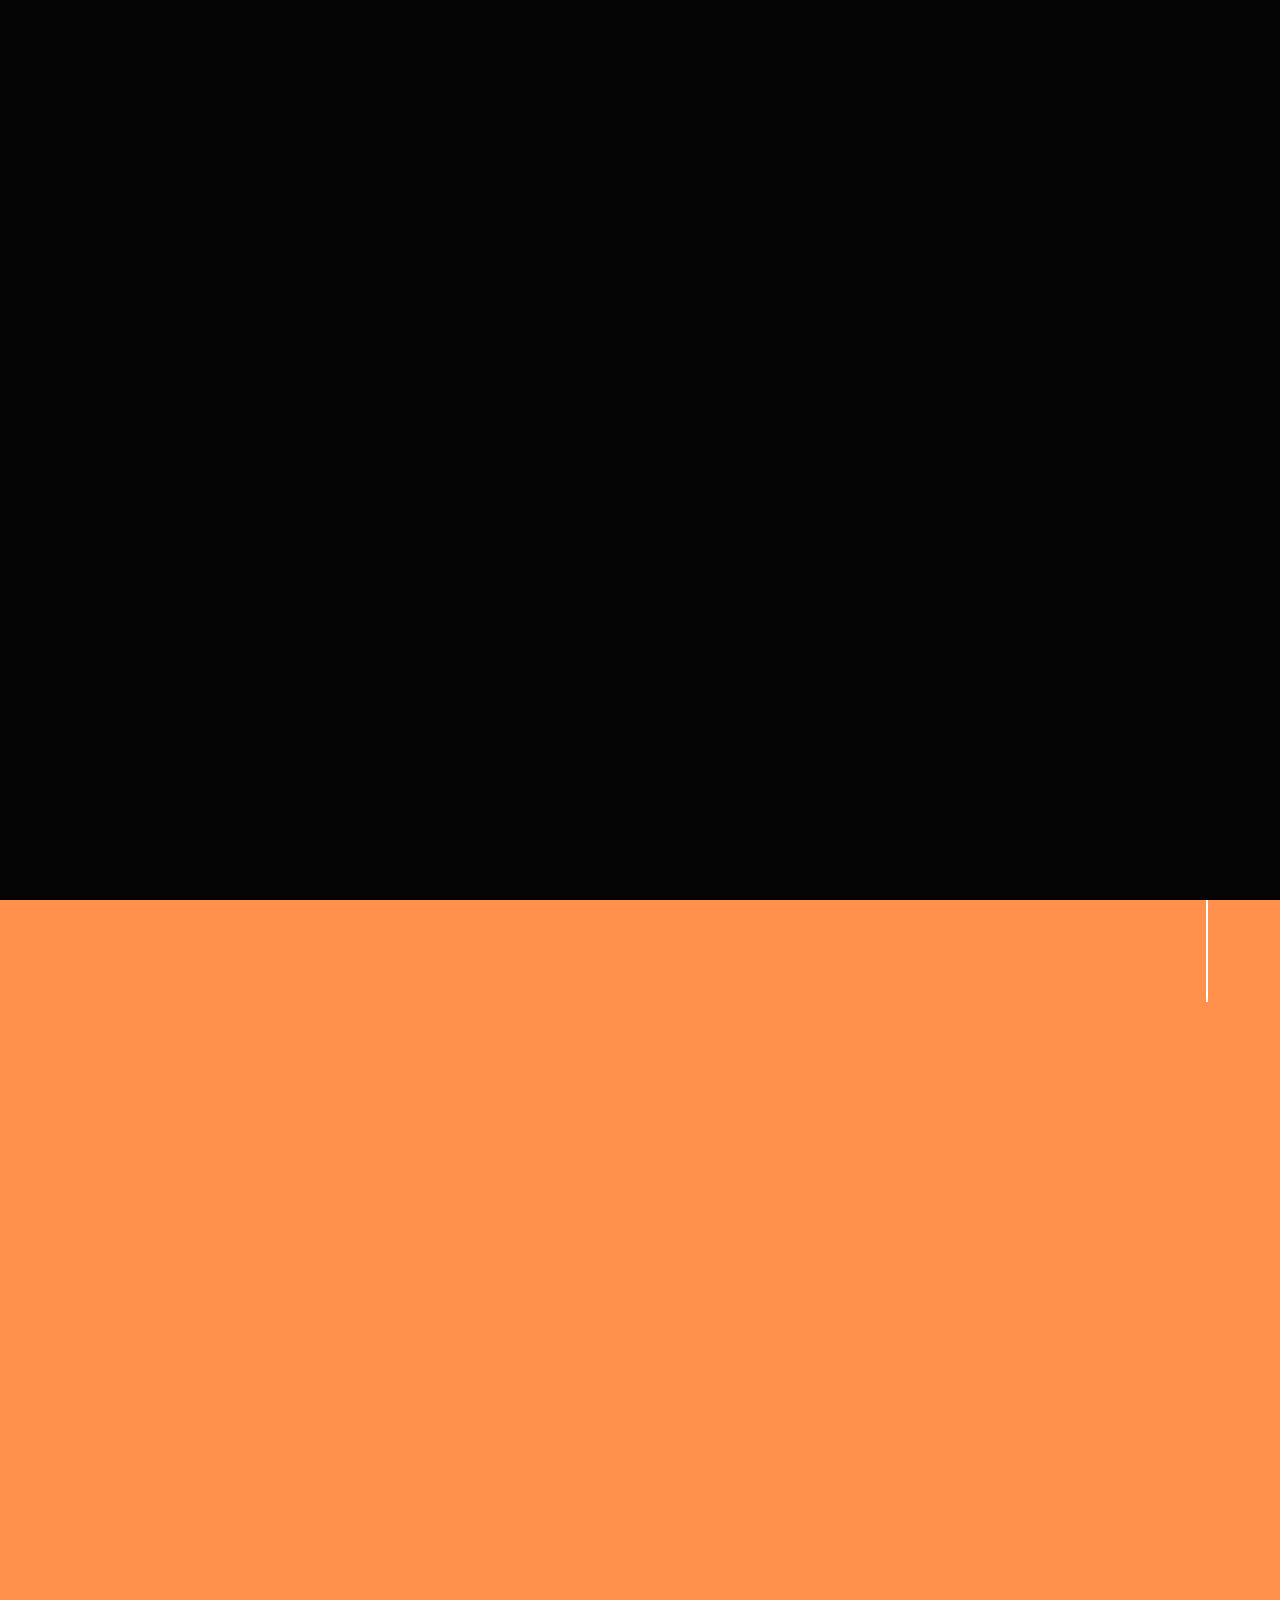
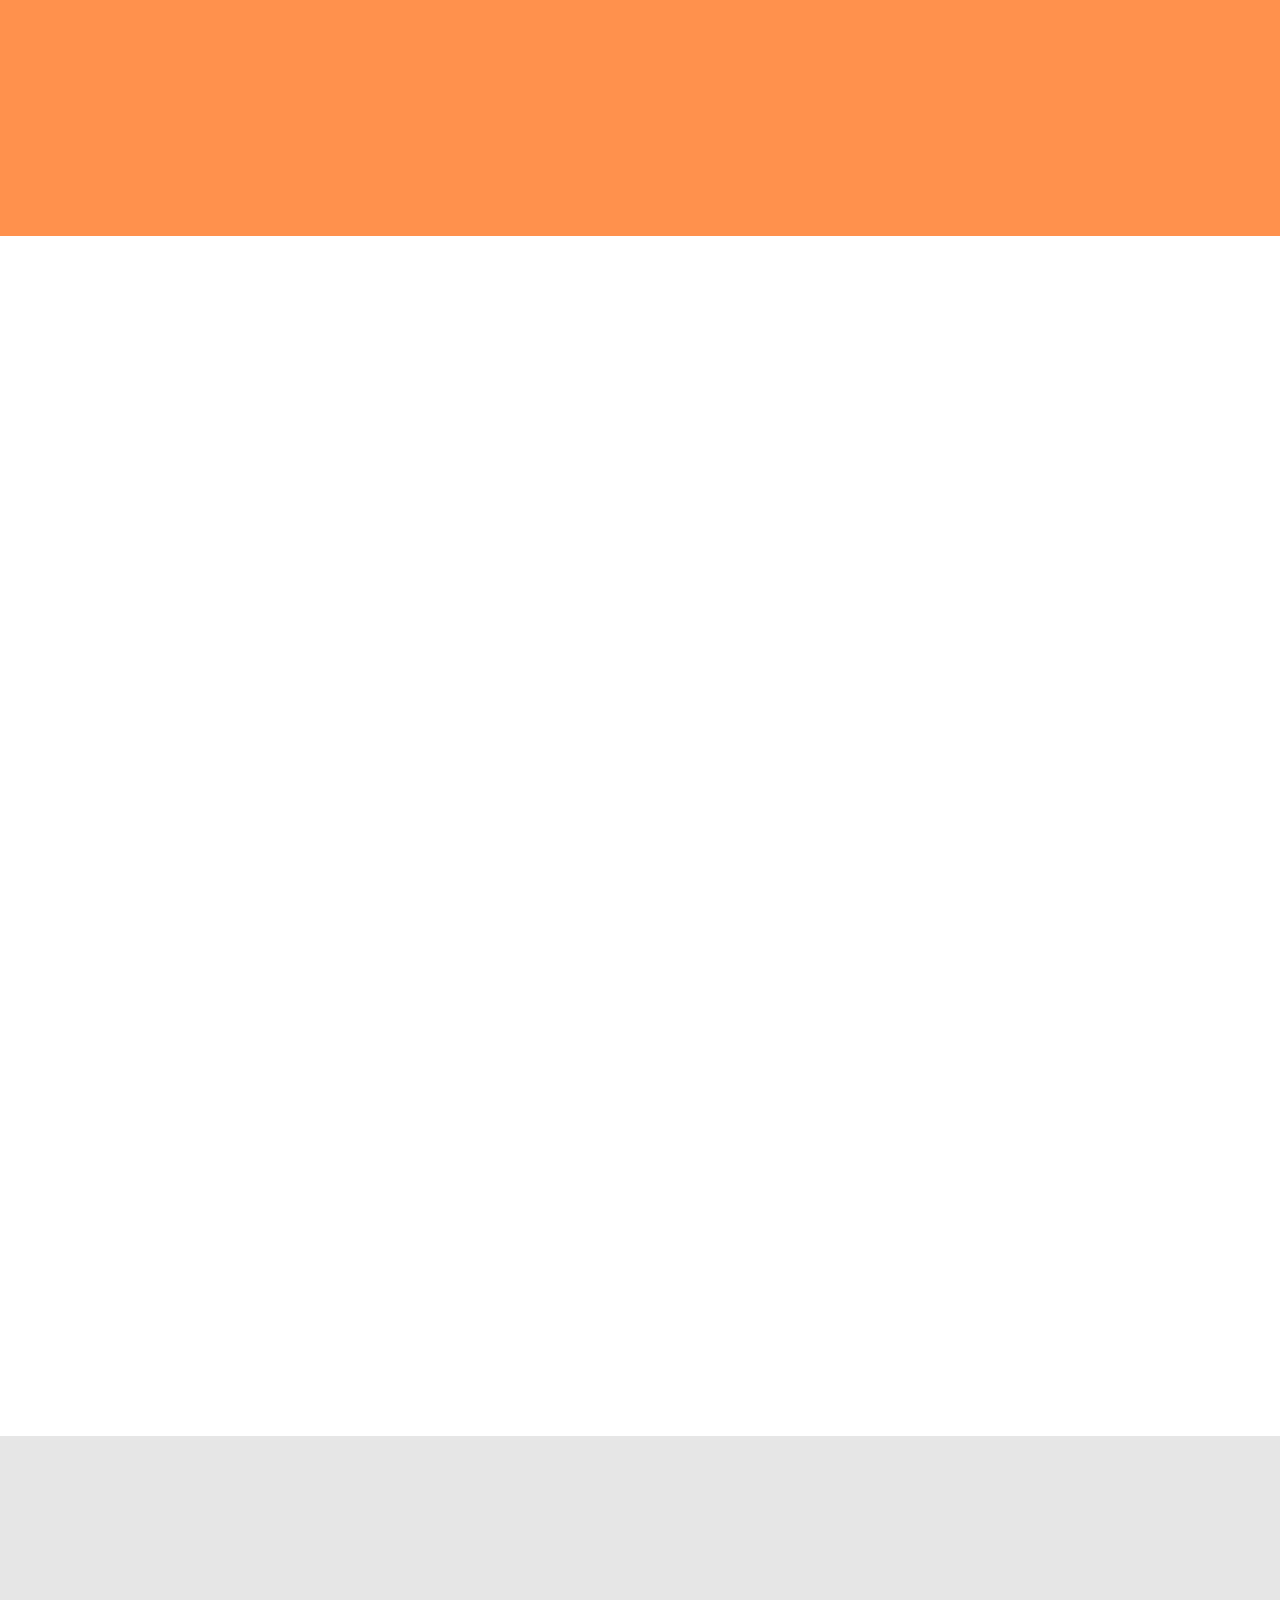
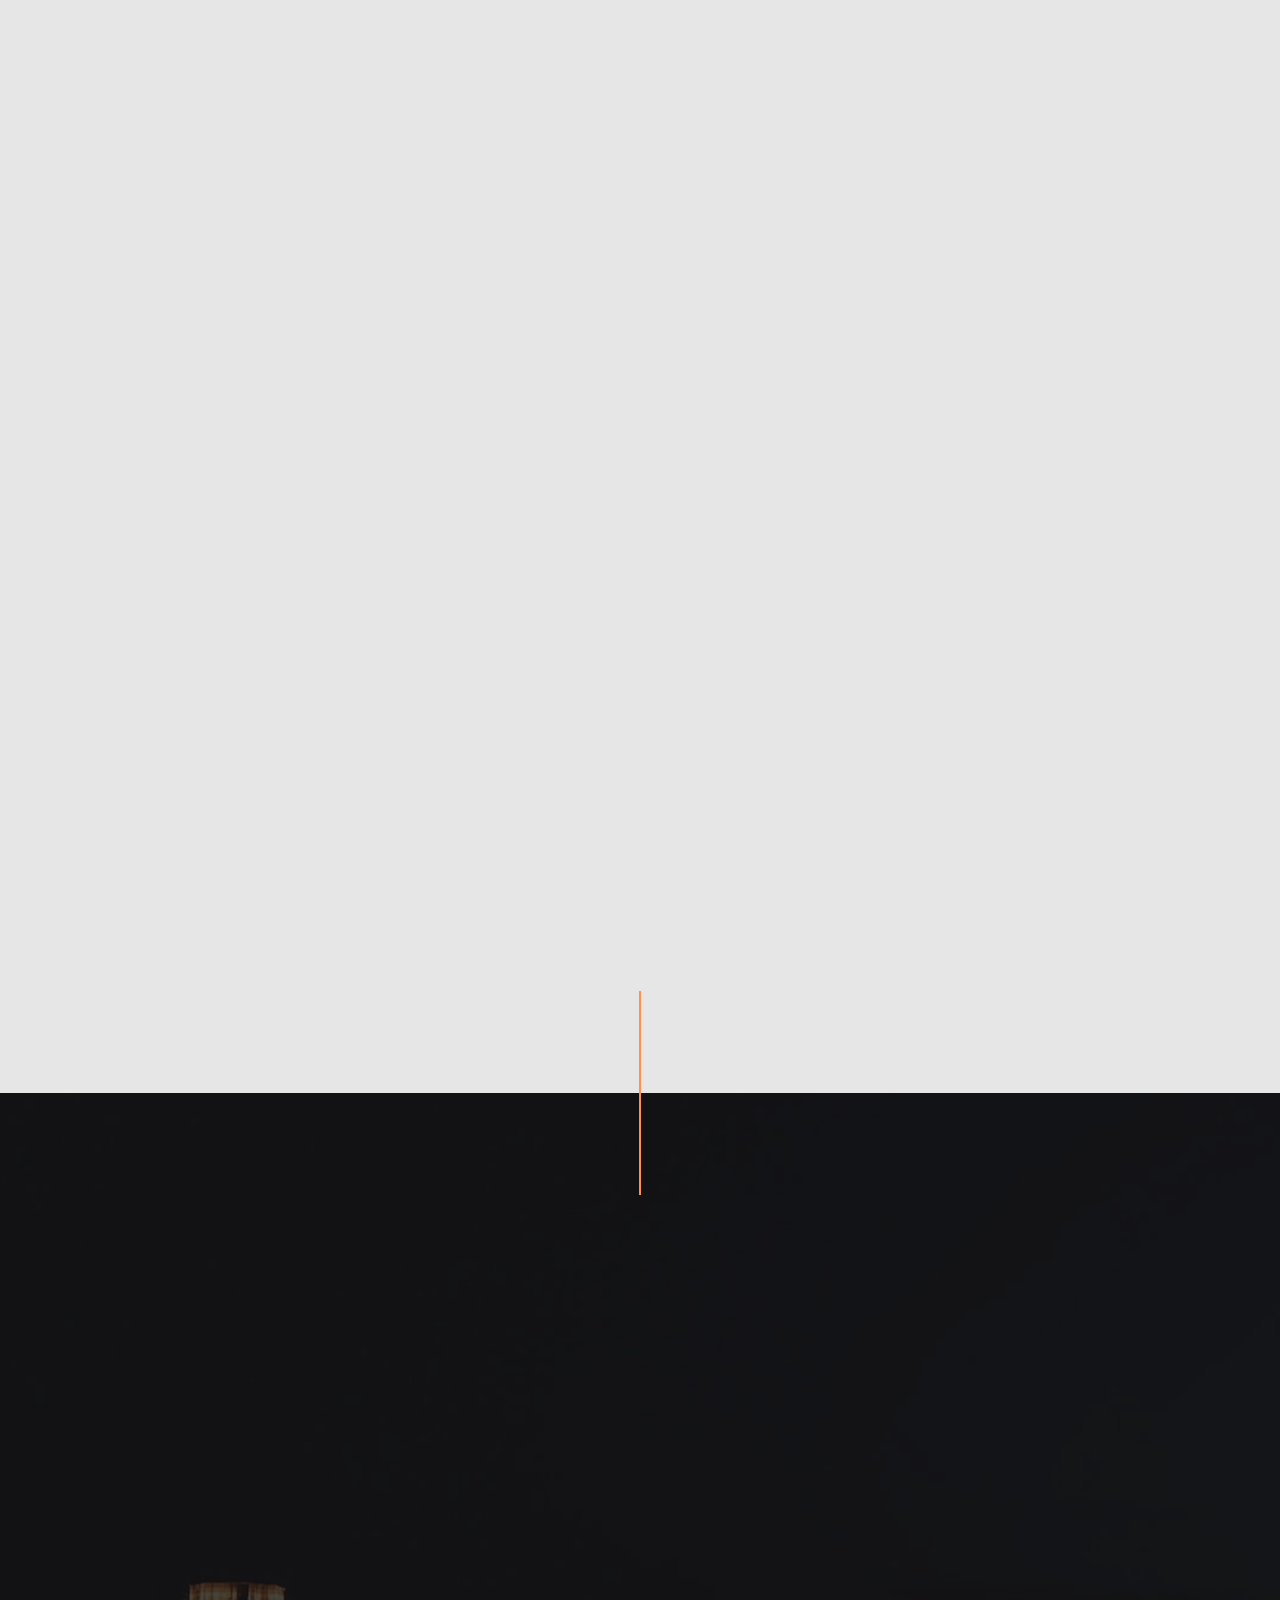
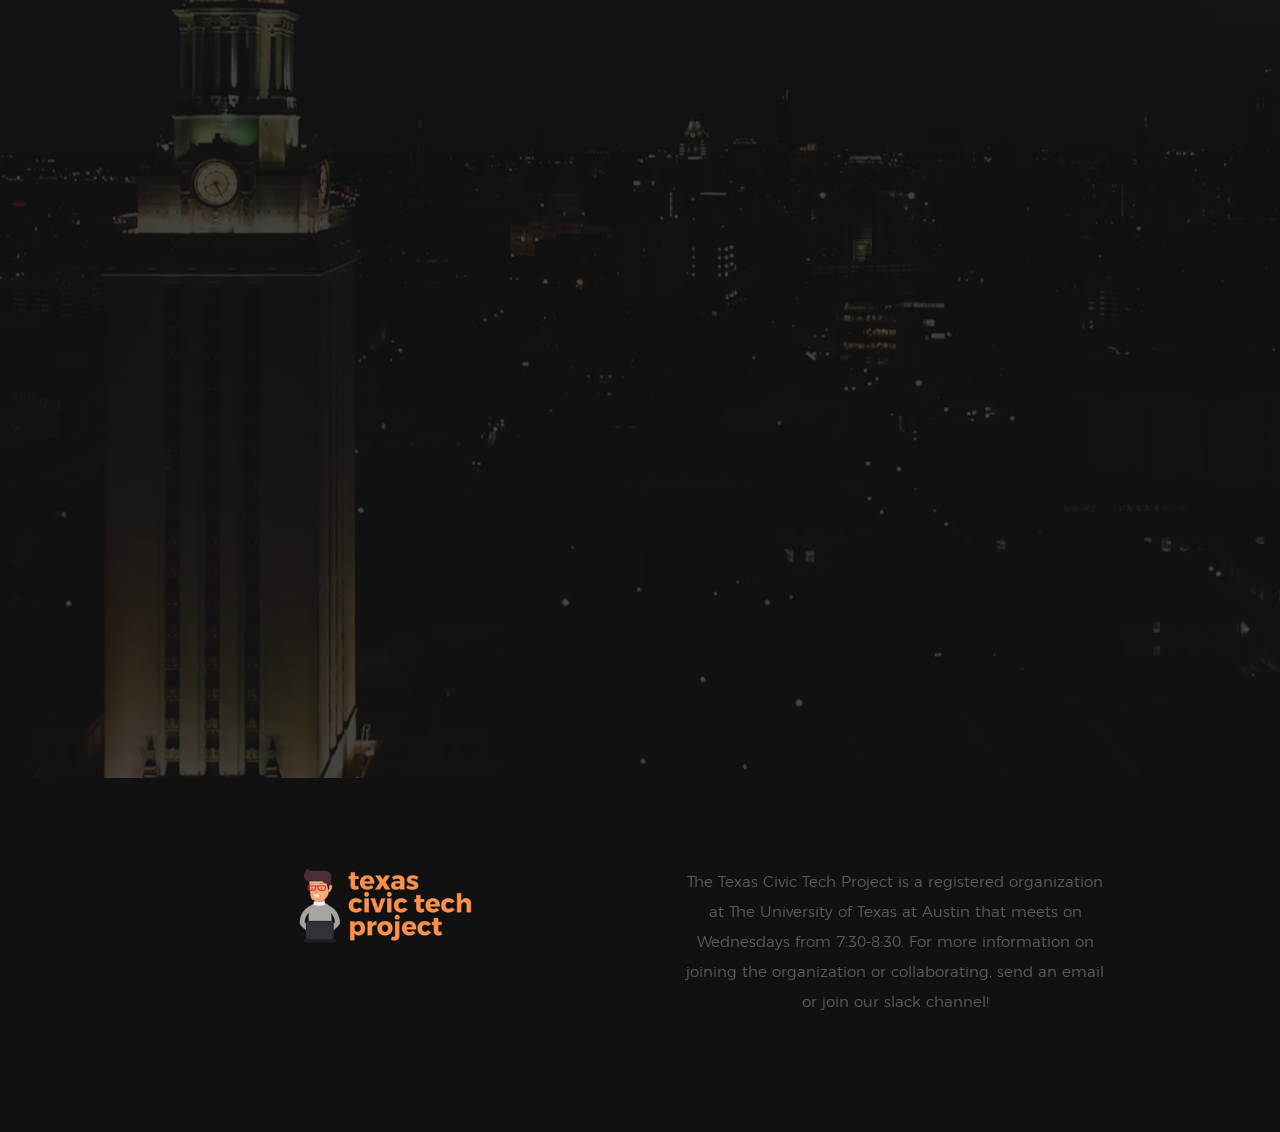
==== commit e82556f5: "Add files via upload" ====
--- a/index.html
+++ b/index.html
@@ -67,7 +67,7 @@
                     <li><a class="smoothscroll"  href="#contact" title="contact">Contact</a></li>
                 </ul>
 
-                <p>The Texas Civic Tech Project is a registered organization at the University of Texas at Austin that meets on Wednesdays from 7:30-8:30. For more information on joining the organization or collaborating, send an email or join our slack channel!</p>
+                <p>The Texas Civic Tech Project is a registered organization at The University of Texas at Austin that meets on Wednesdays from 7:30-8:30. For more information on joining the organization or collaborating, send an email or join our slack channel!</p>
 
                 <ul class="header-nav__social">
                     <li>
@@ -110,7 +110,7 @@
                     We are students at<br>
                     <i>The University of Texas at Austin</i><br>
                     changing the way we view<br>
-                    politics, advocacy, & STEM.
+                    <u>politics</u>, <u>advocacy</u>, & <u>STEM</u>.
                 </h1>
 
                 <div class="home-content__buttons">
@@ -306,15 +306,16 @@
           <div class ="founderColumn">
             <img class="founder" src="images/me.jpg" />
             <h2>Alexander Tekle</h2>
-            <p> 2nd Year, Computer Engineering - <b>Cofounder</b> </p>
+            <p> Second Year, Computer Engineering - <b>Cofounder</b> </p>
           </div>
           <div class ="founderColumn">
             <img class="founder" src="images/abby2.jpg" />
             <h2>Abby Krishnan</h2>
-            <p>2nd Year, Computer Science - <b>Cofounder</b></p>
+            <p>Second Year, Computer Science - <b>Cofounder</b></p>
           </div>
+          <br />
           <p>
-            Alexander and Abby founded the Texas Civic Tech Project at the University of Texas at Austin in January
+            Alexander and Abby founded the Texas Civic Tech Project at The University of Texas at Austin in January
             2019 because they believed in the ability of students to influence the way
             technology is used politically & socially in communities. They look forward to fostering an environment
             at UT where students are well informed on the implications of various tech topics on policy making and are able get
@@ -477,7 +478,7 @@
             </div>
 
             <div class="col-six tab-full right footer-desc ">
-              The Texas Civic Tech Project is a registered organization at the University of Texas at Austin that meets on Wednesdays from 7:30-8:30. For more information on joining the organization or collaborating, send an email or join our slack channel!
+              The Texas Civic Tech Project is a registered organization at The University of Texas at Austin that meets on Wednesdays from 7:30-8:30. For more information on joining the organization or collaborating, send an email or join our slack channel!
 
             </div>
 
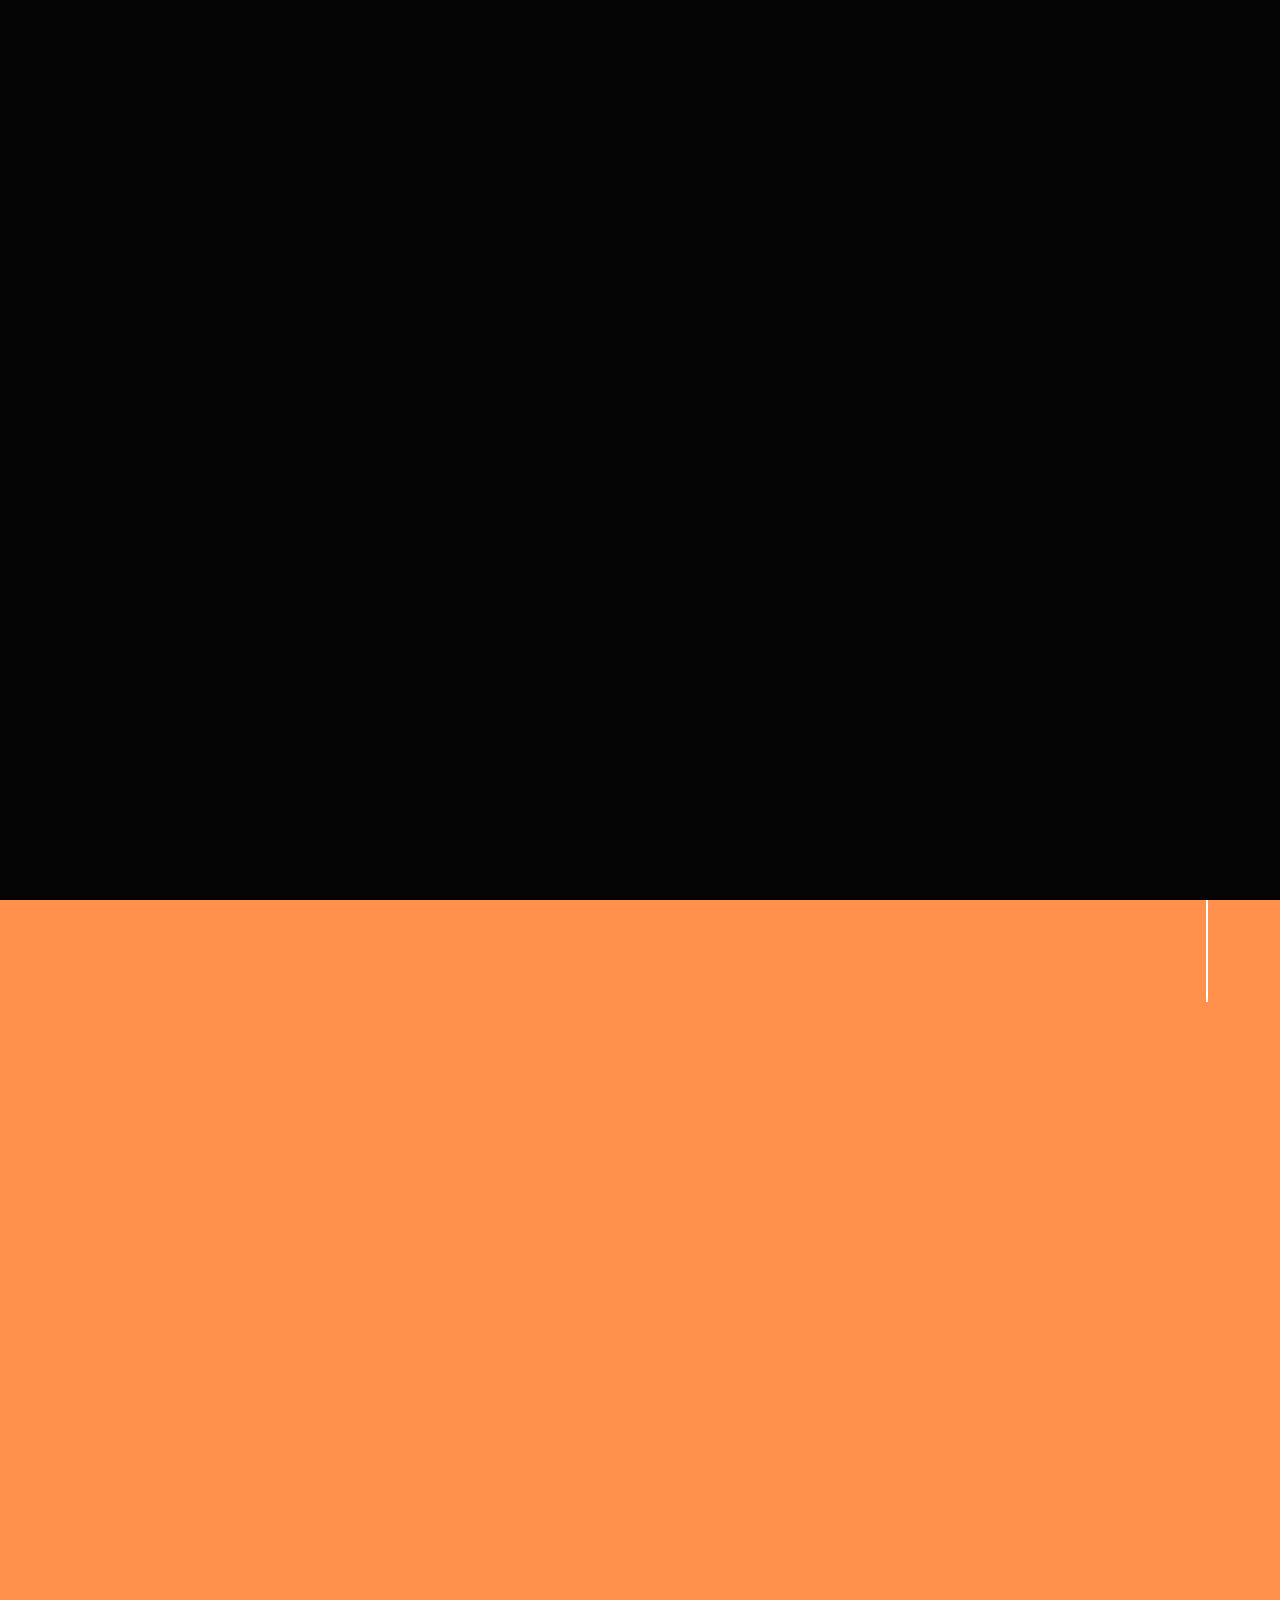
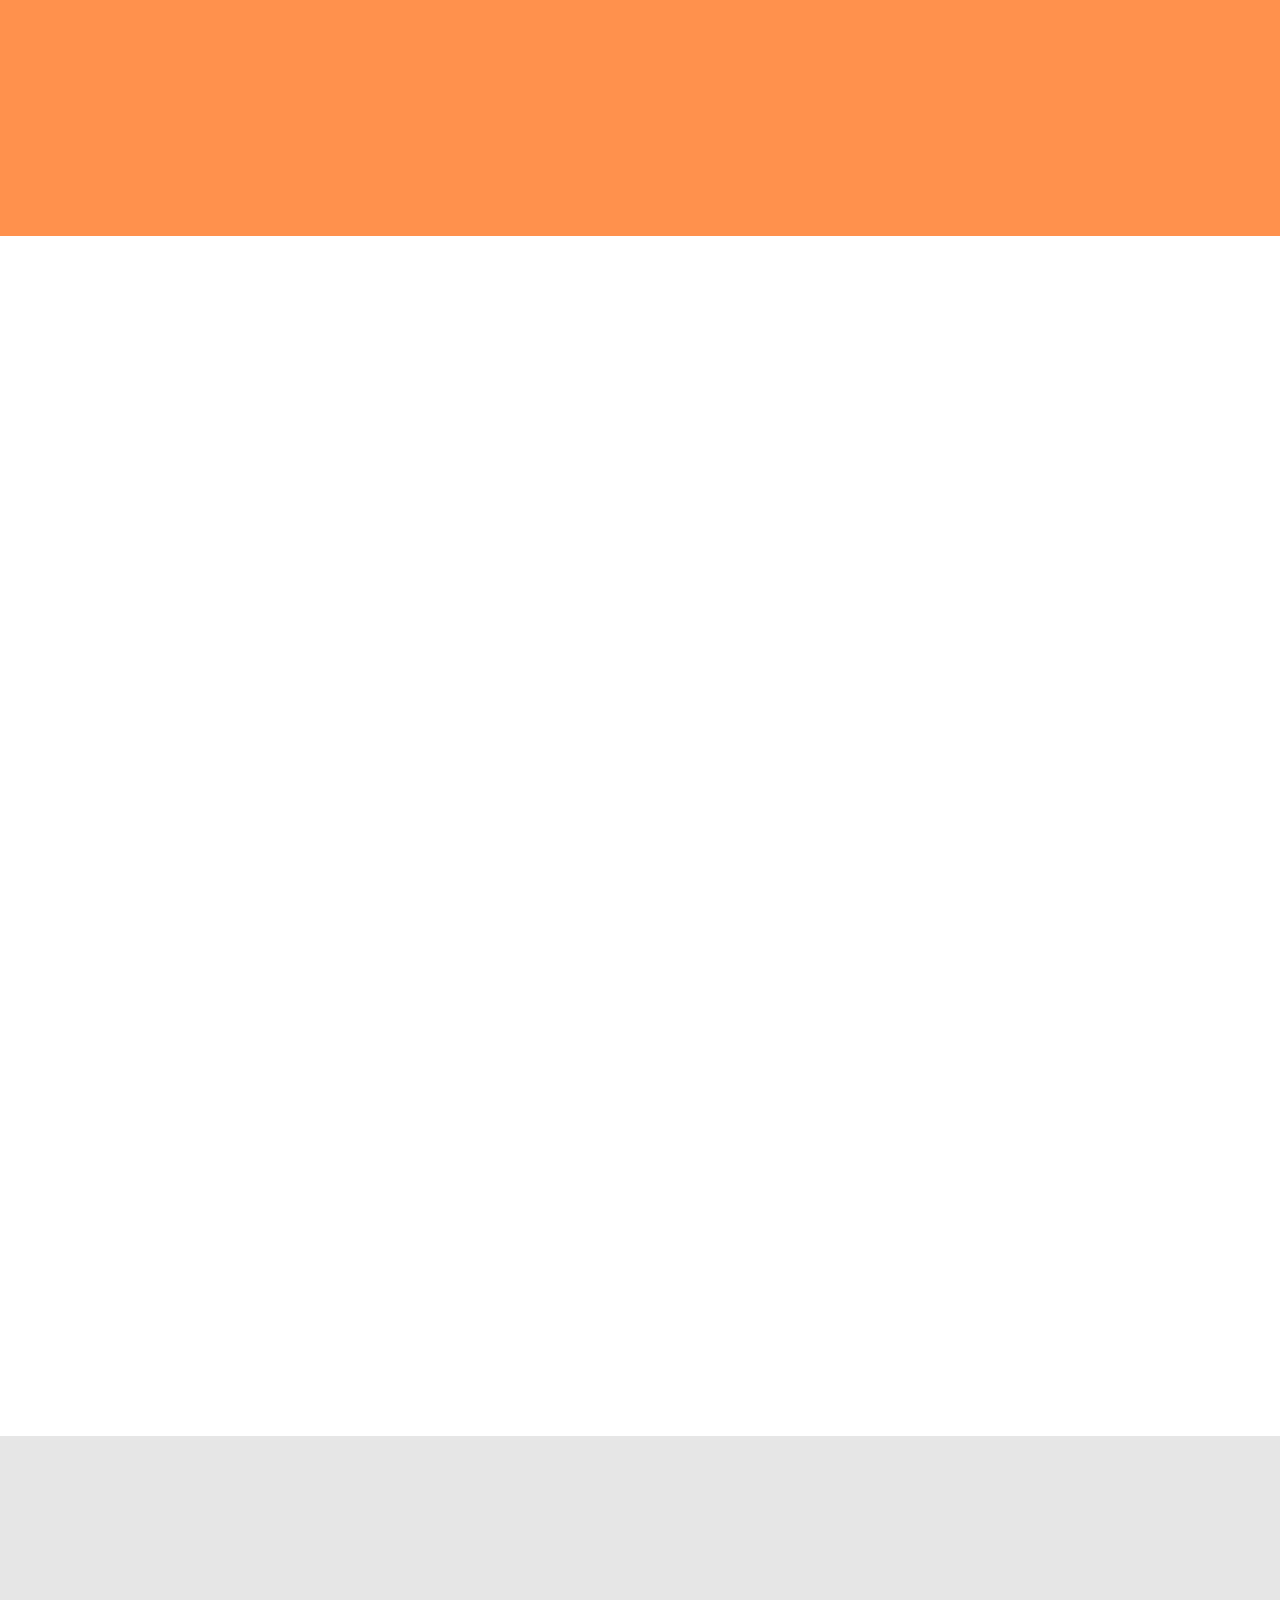
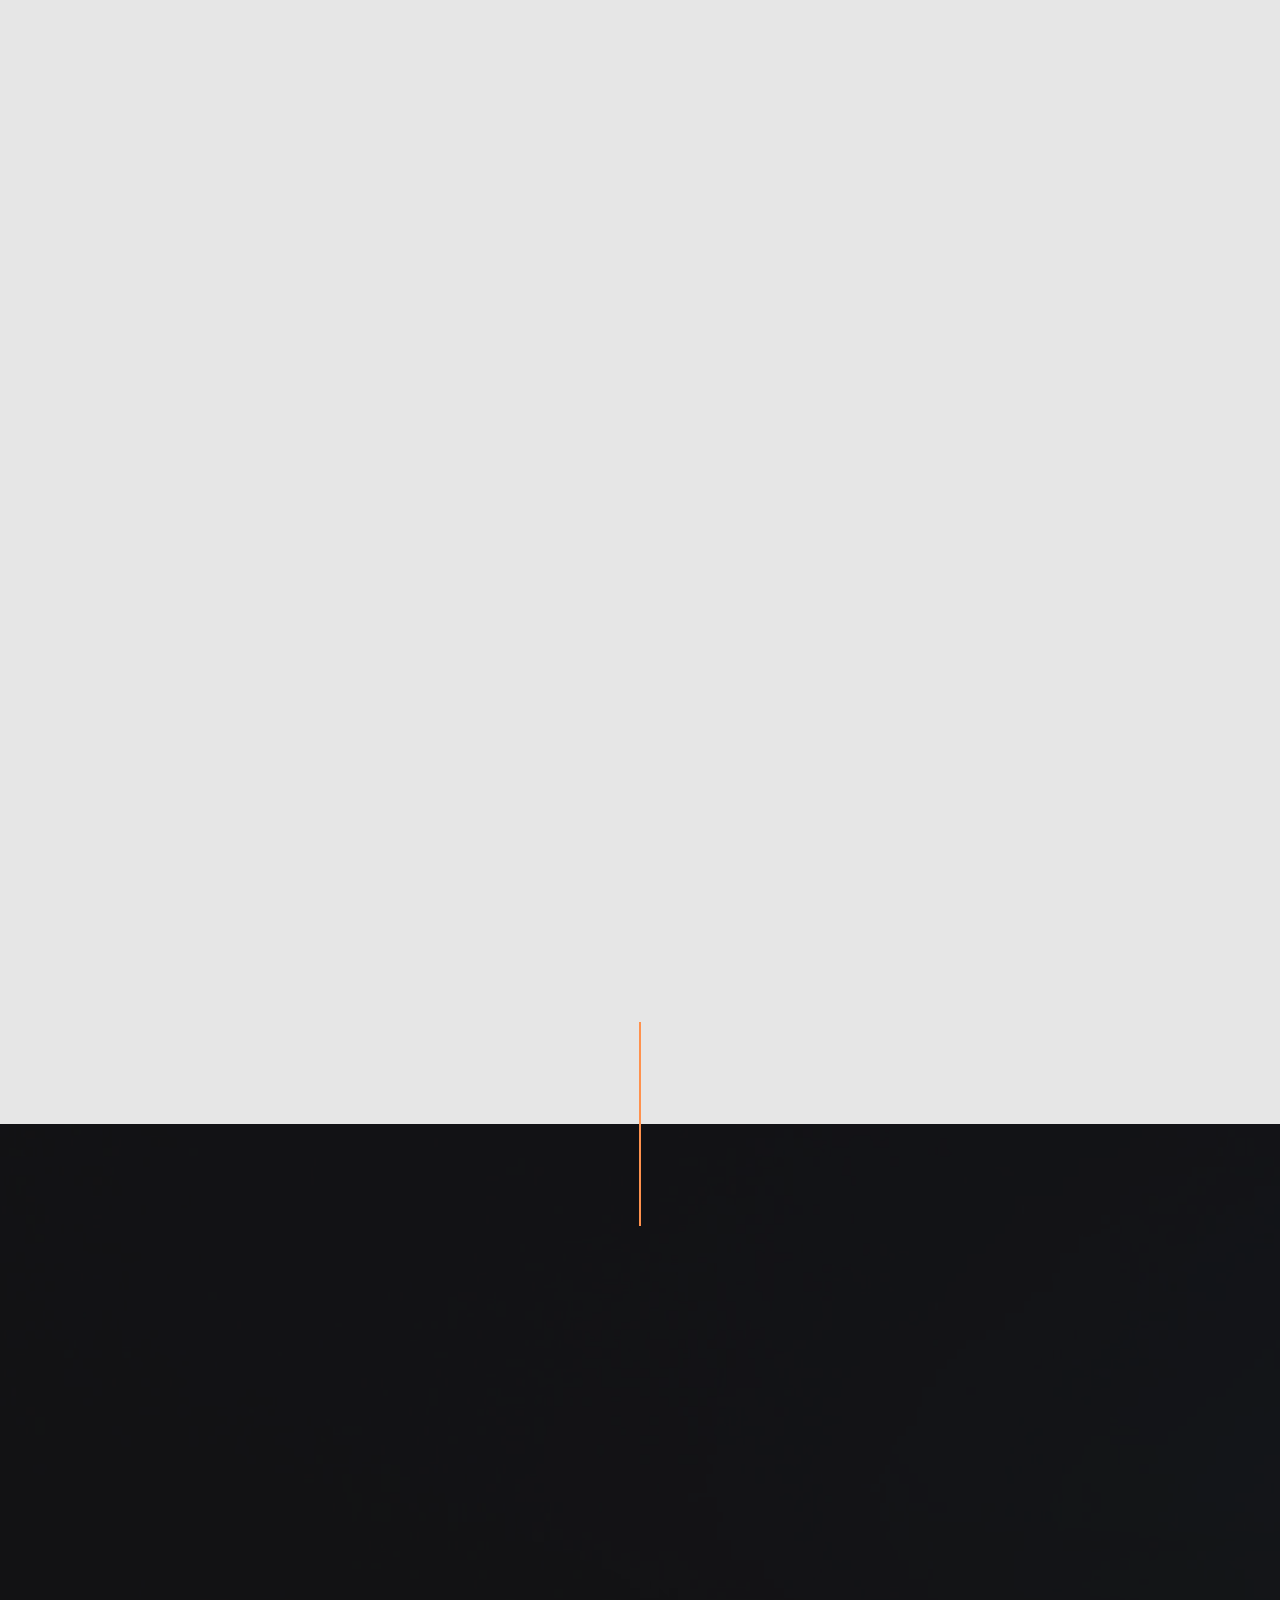
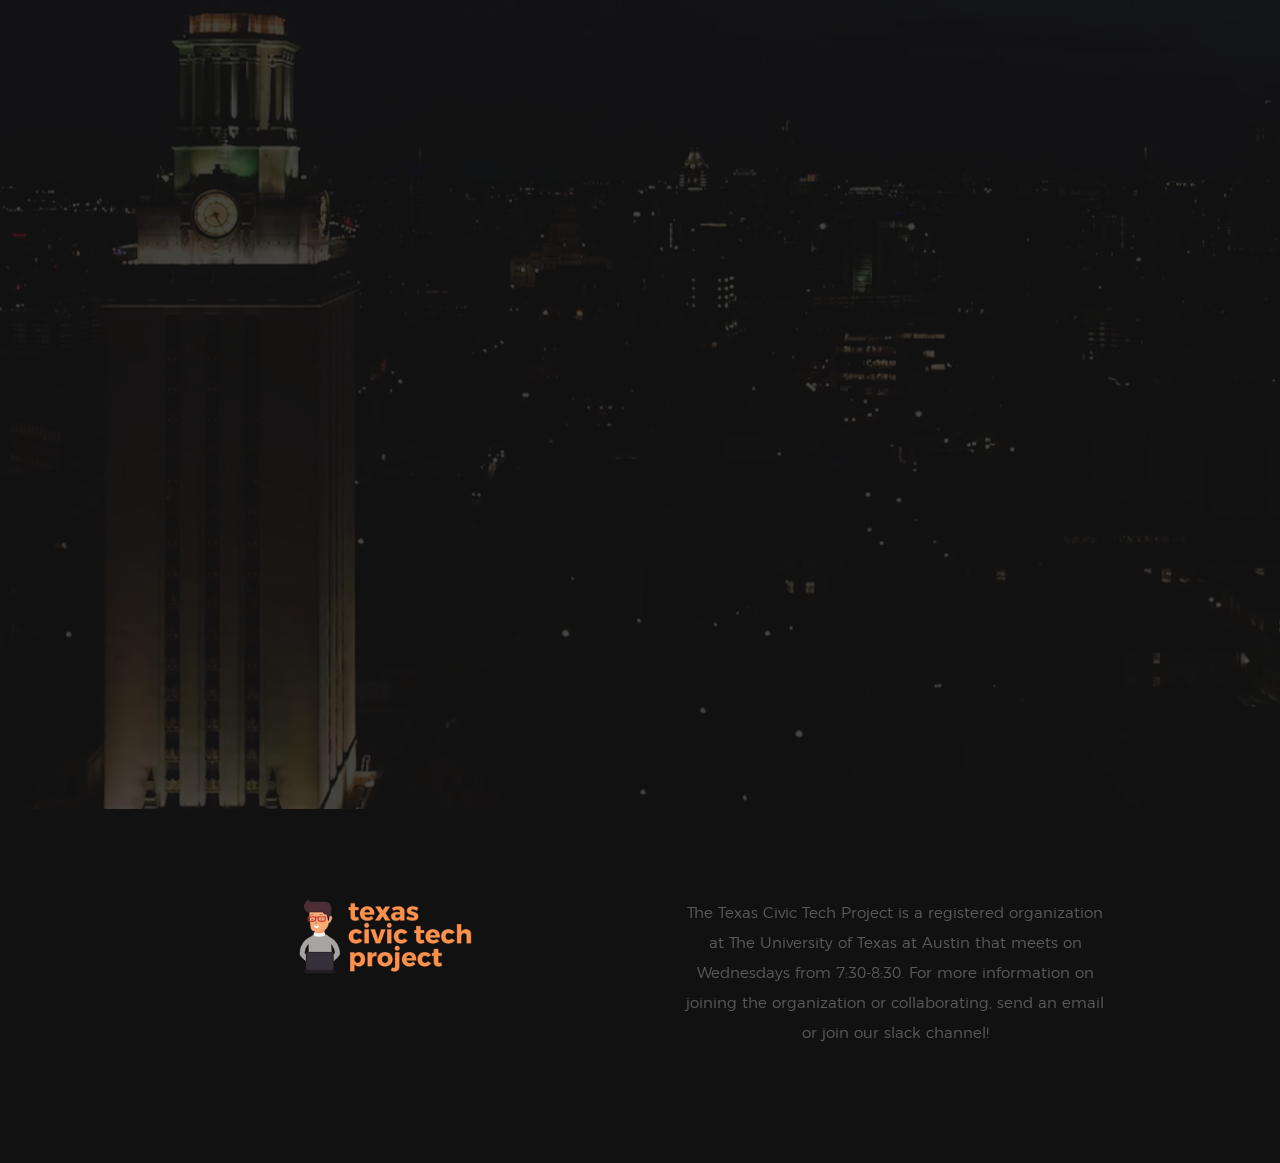
==== commit 02f5eb1d: "Add files via upload" ====
--- a/index.html
+++ b/index.html
@@ -108,9 +108,9 @@
 
                 <h1>
                     We are students at<br>
-                    <i>The University of Texas at Austin</i><br>
+                    <i> <span style ="color:#ff914d">The University of Texas at Austin</span></i><br>
                     changing the way we view<br>
-                    <u>politics</u>, <u>advocacy</u>, & <u>STEM</u>.
+                    politics, advocacy, and STEM.
                 </h1>
 
                 <div class="home-content__buttons">
@@ -216,8 +216,8 @@
                 </div>
                 <div class="service-text">
                     <h3 class="h2">Web Development</h3>
-                    <p>We assist organizations in the Austin area that are positive impacting their community with
-                      meeting their web needs. This includes web design, updating outdated information, and more.
+                    <p>We assist organizations  positively impacting their community with
+                      meeting their web needs. This includes  web design & development, updating outdated information, and more.
                     </p>
                 </div>
             </div>
@@ -306,15 +306,15 @@
           <div class ="founderColumn">
             <img class="founder" src="images/me.jpg" />
             <h2>Alexander Tekle</h2>
-            <p> Second Year, Computer Engineering - <b>Cofounder</b> </p>
+            <p> Second Year, Computer Engineering<b><br />Cofounder</b> </p>
           </div>
           <div class ="founderColumn">
             <img class="founder" src="images/abby2.jpg" />
             <h2>Abby Krishnan</h2>
-            <p>Second Year, Computer Science - <b>Cofounder</b></p>
+            <p>Second Year, Computer Science<b><br />Cofounder</b></p>
           </div>
-          <br />
-          <p>
+
+          <p> 
             Alexander and Abby founded the Texas Civic Tech Project at The University of Texas at Austin in January
             2019 because they believed in the ability of students to influence the way
             technology is used politically & socially in communities. They look forward to fostering an environment
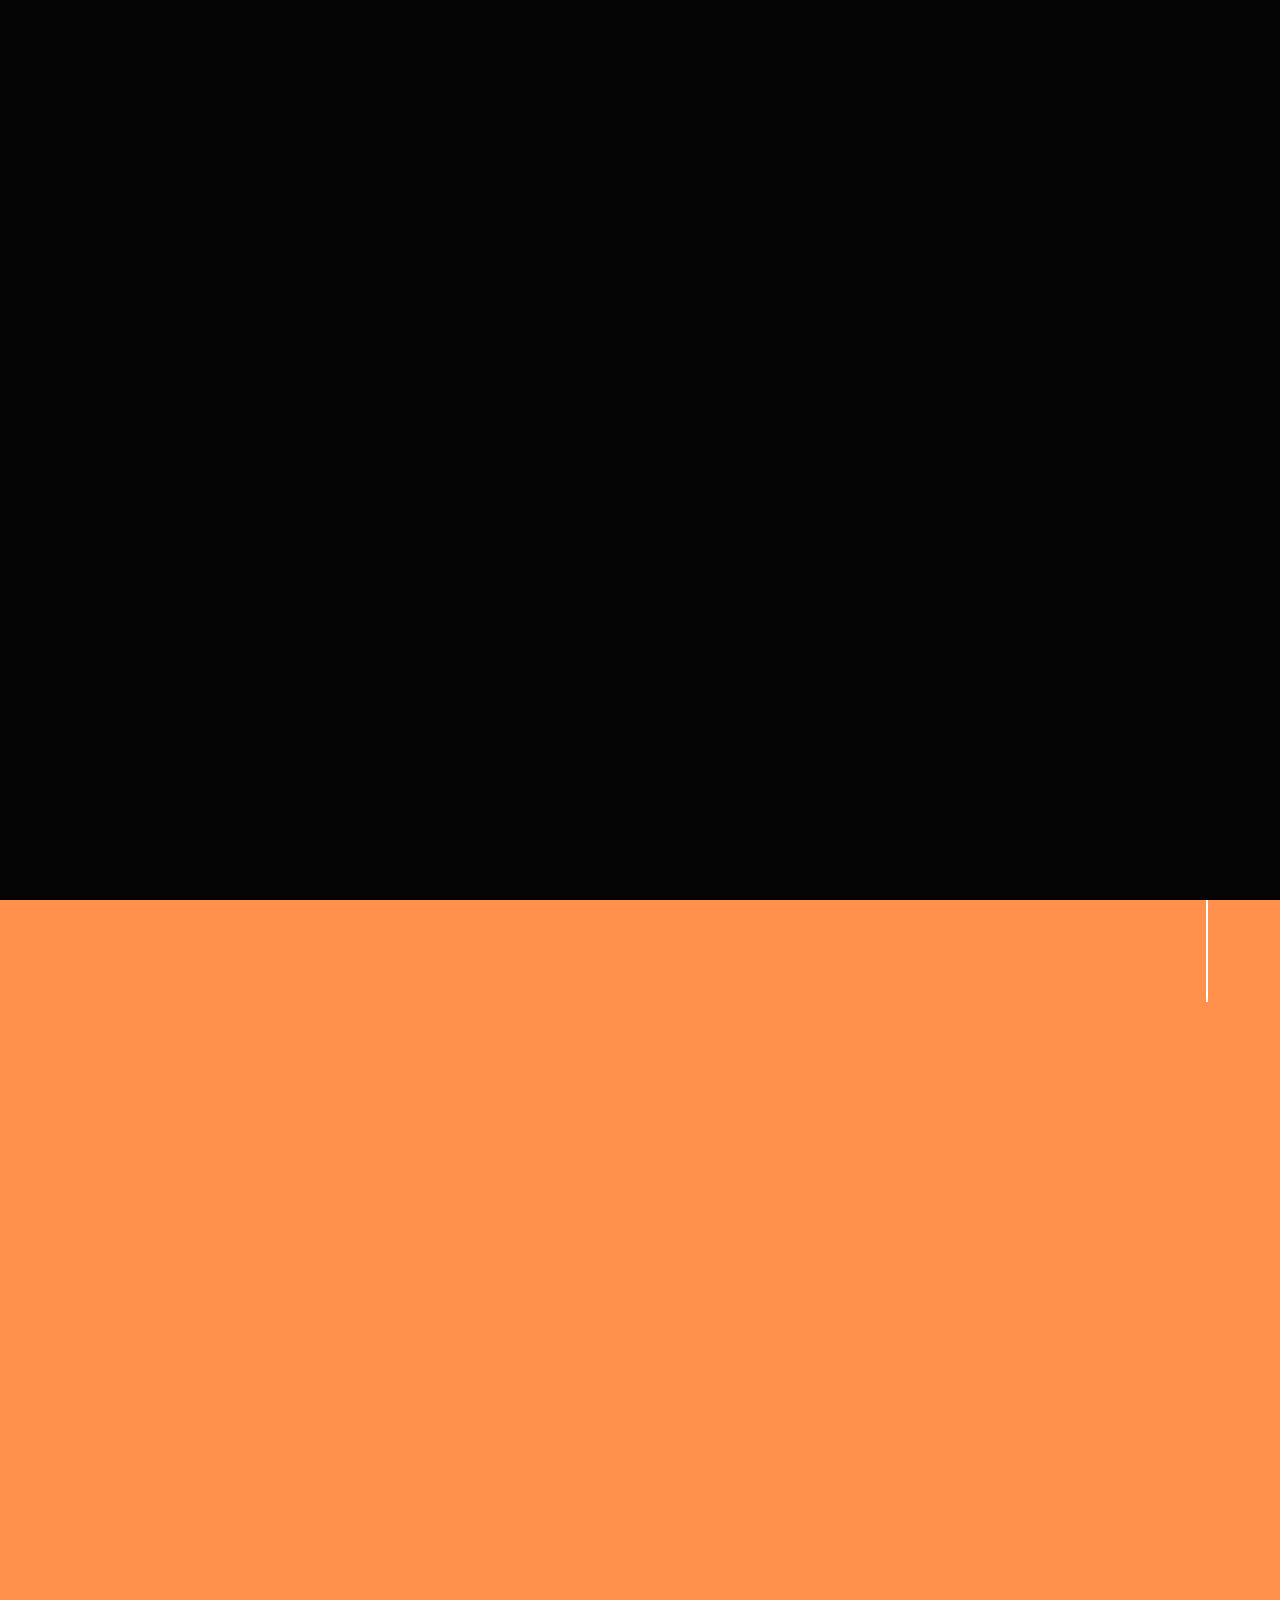
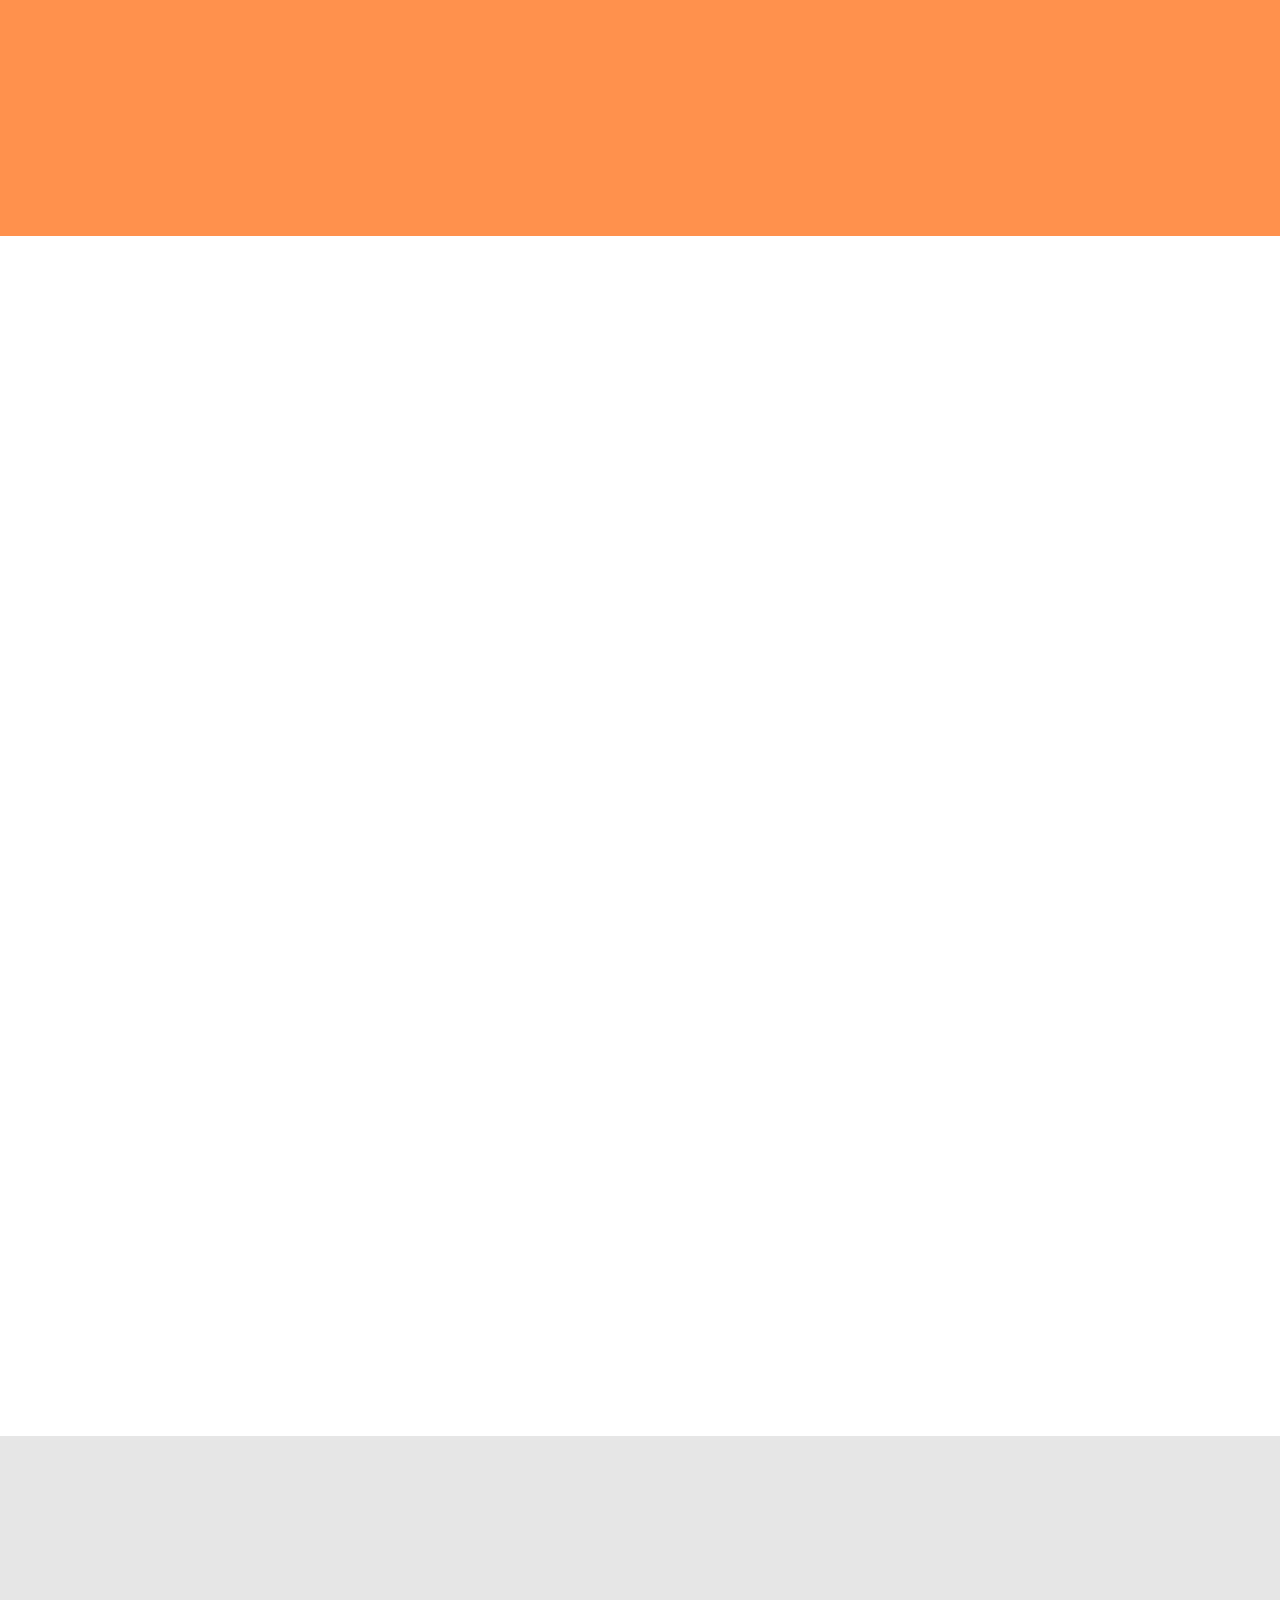
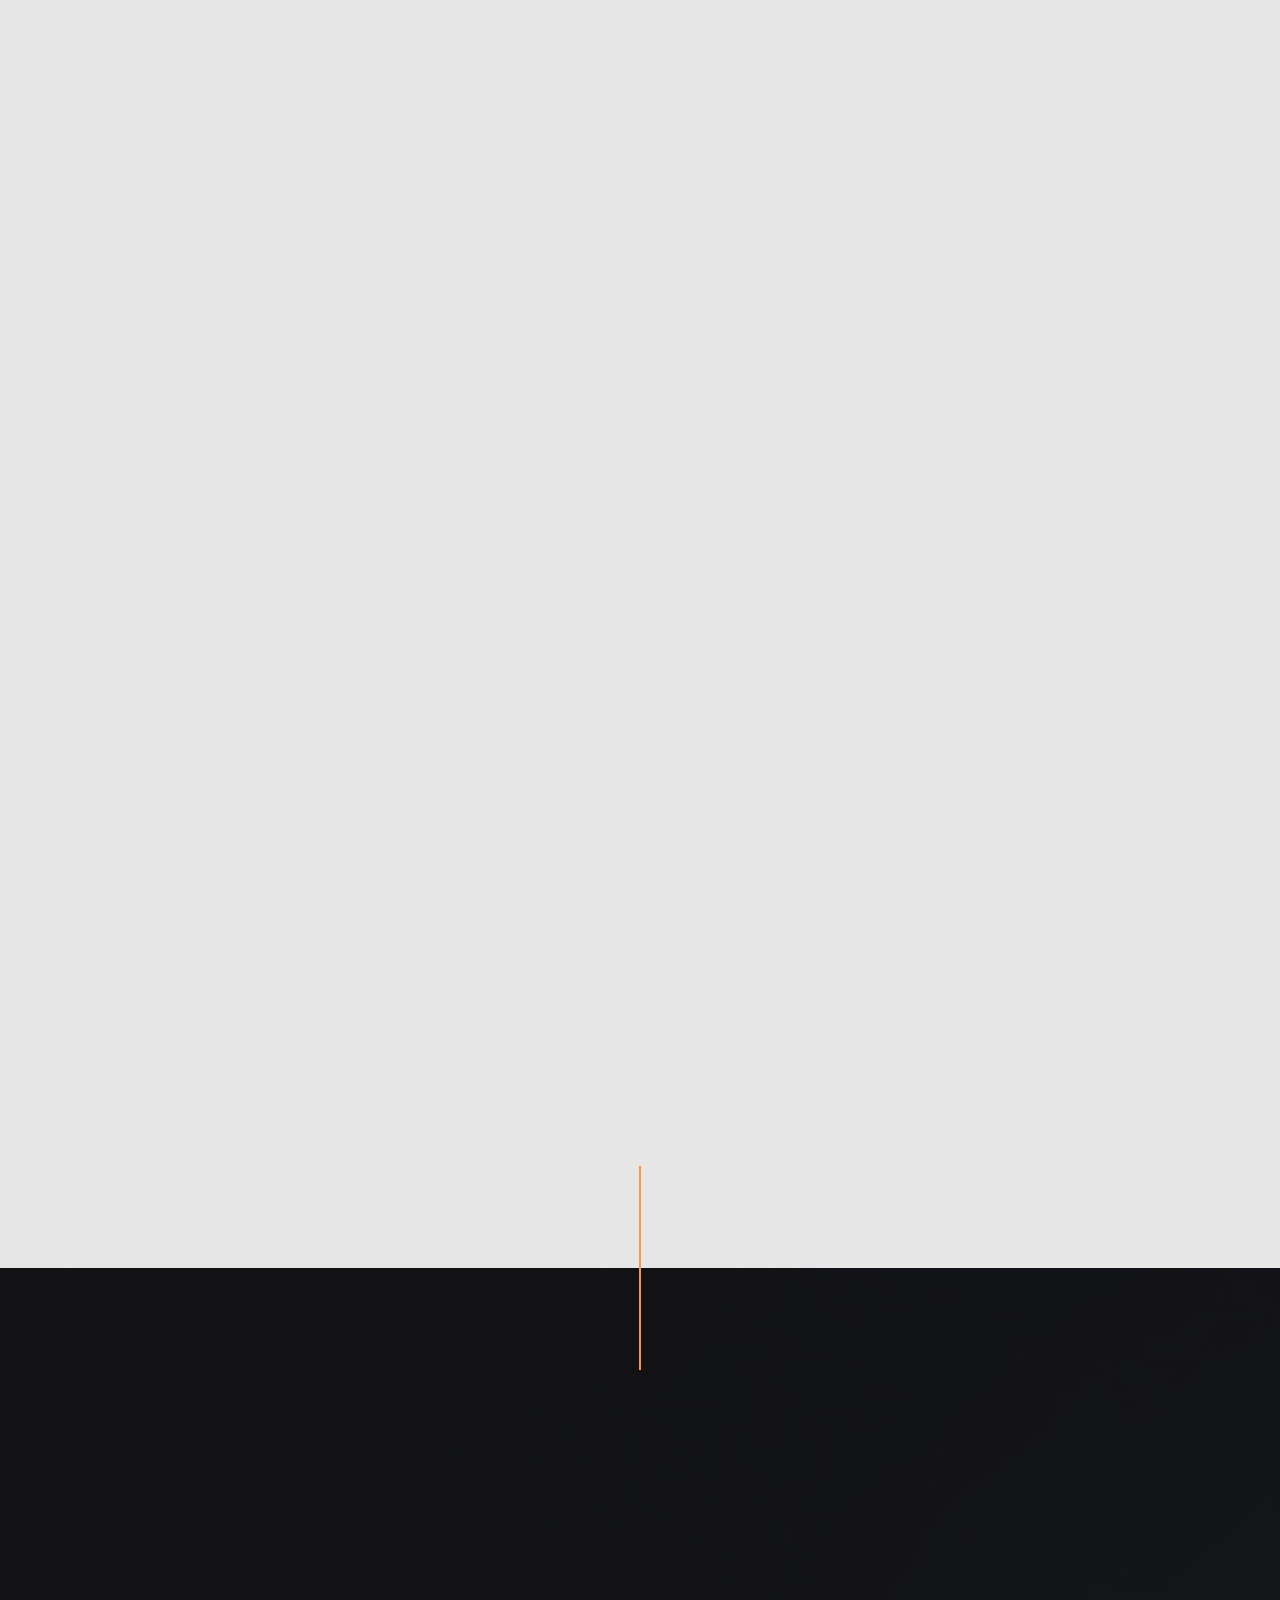
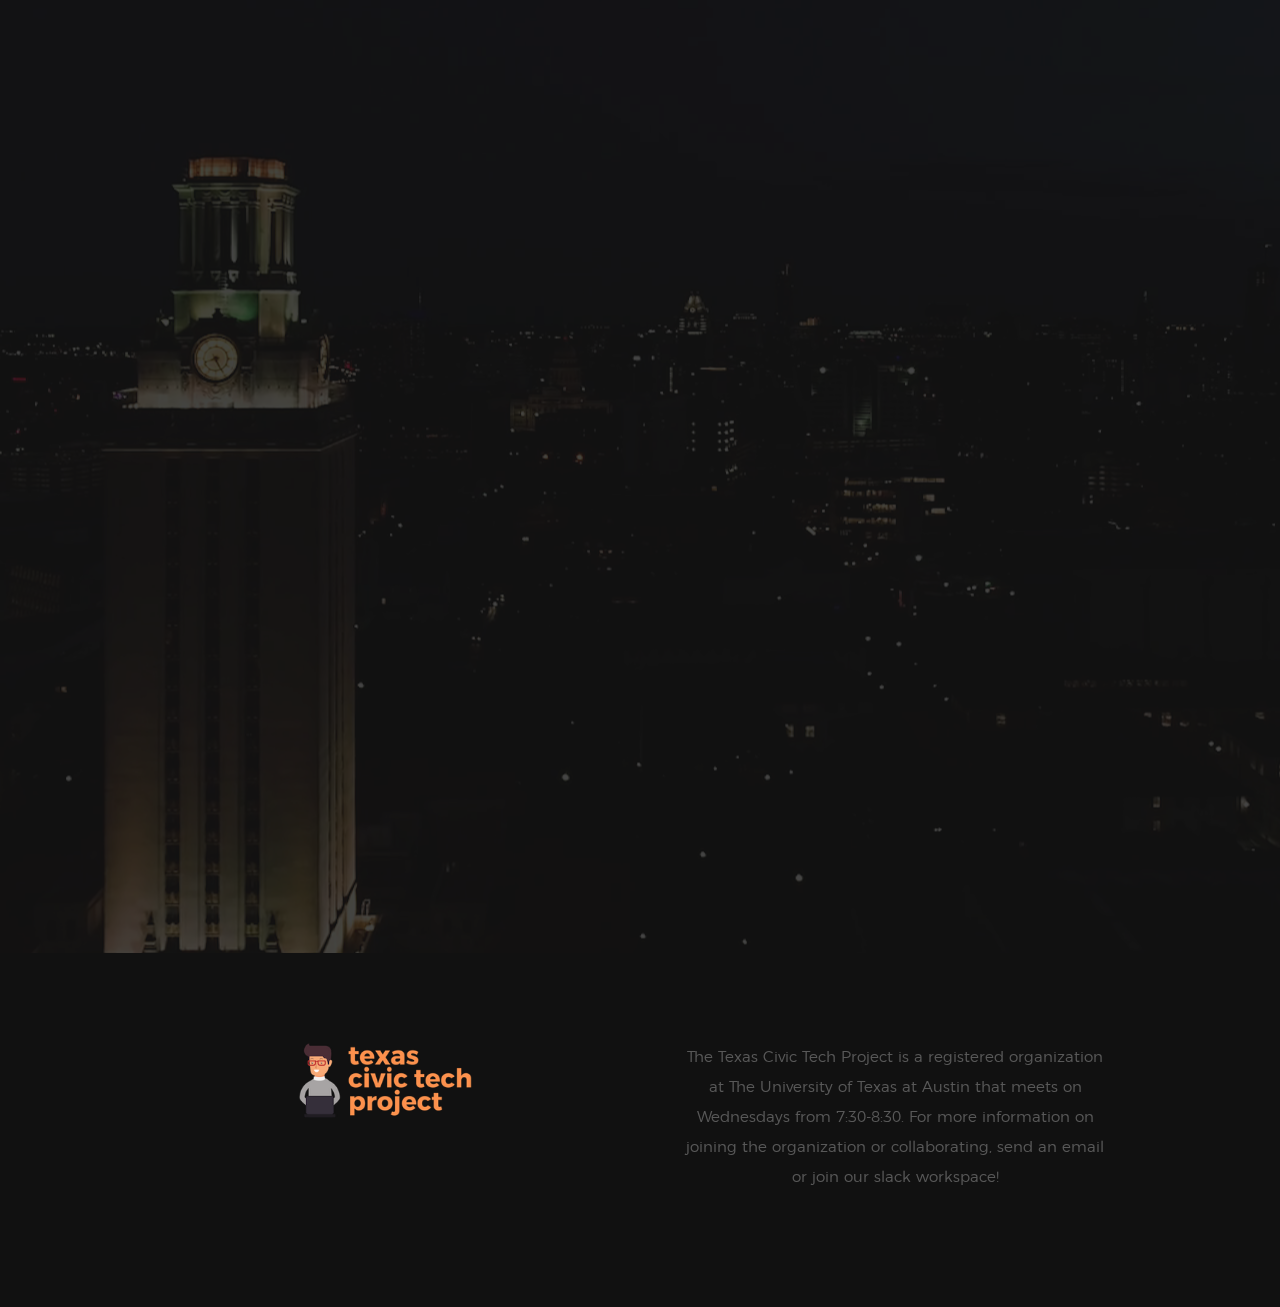
==== commit 29bc2094: "Add files via upload" ====
--- a/index.html
+++ b/index.html
@@ -35,8 +35,13 @@
 
     <!-- favicons
     ================================================== -->
-    <link rel="shortcut icon" href="favicon.ico" type="image/x-icon">
-    <link rel="icon" href="favicon.ico" type="image/x-icon">
+    <link rel="apple-touch-icon" sizes="180x180" href="/apple-touch-icon.png">
+    <link rel="icon" type="image/png" sizes="32x32" href="/favicon-32x32.png">
+    <link rel="icon" type="image/png" sizes="16x16" href="/favicon-16x16.png">
+    <link rel="manifest" href="/site.webmanifest">
+    <link rel="mask-icon" href="/safari-pinned-tab.svg" color="#5bbad5">
+    <meta name="msapplication-TileColor" content="#da532c">
+    <meta name="theme-color" content="#ffffff">
 
 </head>
 
@@ -47,7 +52,7 @@
     <header class="s-header">
 
         <div class="header-logo">
-            <a class="site-logo" href="texascivictechproject.github.io">
+            <a class="site-logo" href=".">
                 <img src="images/logo1.png" alt="Homepage">
             </a>
         </div>
@@ -67,7 +72,7 @@
                     <li><a class="smoothscroll"  href="#contact" title="contact">Contact</a></li>
                 </ul>
 
-                <p>The Texas Civic Tech Project is a registered organization at The University of Texas at Austin that meets on Wednesdays from 7:30-8:30. For more information on joining the organization or collaborating, send an email or join our slack channel!</p>
+                <p>The Texas Civic Tech Project is a registered organization at The University of Texas at Austin that meets on Wednesdays from 7:30-8:30. For more information on joining the organization or collaborating, send an email or join our slack workspace!</p>
 
                 <ul class="header-nav__social">
                     <li>
@@ -263,7 +268,7 @@
                     <i class="icon-users"></i>
                 </div>
                 <div class="service-text">
-                    <h3 class="h2">Volunteer</h3>
+                    <h3 class="h2">Volunteer & Outreach</h3>
                     <p>Our members are passionate about assisting and connecting with social efforts in the Austin community. We are
                       proud to assist organizations by volunteering and participating in their causes, efforts, and events.
                     </p>
@@ -314,7 +319,7 @@
             <p>Second Year, Computer Science<b><br />Cofounder</b></p>
           </div>
 
-          <p> 
+          <p class = "founderDesc">
             Alexander and Abby founded the Texas Civic Tech Project at The University of Texas at Austin in January
             2019 because they believed in the ability of students to influence the way
             technology is used politically & socially in communities. They look forward to fostering an environment
@@ -478,7 +483,7 @@
             </div>
 
             <div class="col-six tab-full right footer-desc ">
-              The Texas Civic Tech Project is a registered organization at The University of Texas at Austin that meets on Wednesdays from 7:30-8:30. For more information on joining the organization or collaborating, send an email or join our slack channel!
+              The Texas Civic Tech Project is a registered organization at The University of Texas at Austin that meets on Wednesdays from 7:30-8:30. For more information on joining the organization or collaborating, send an email or join our slack workspace!
 
             </div>
 
--- a/css/main.css
+++ b/css/main.css
@@ -2763,18 +2763,21 @@
   display: inline-block;
   /**margin-left:50px;
   margin-right:50px;**/
-  height: 400px;
+  max-height:400px;
+  padding-right: 10px;
+  padding-left: 10px;
+  height: auto;
 }
 .founderColumn {
   text-align:center;
   float: left;
+
   width: 50%;
-}
-
-.founderInfo {
-  width:50%
-  height: 400px;
-  text-align:center;
+  min-height:480px;
+}
+
+.founderDesc {
+  margin-top:200px !important;
 }
 
 
